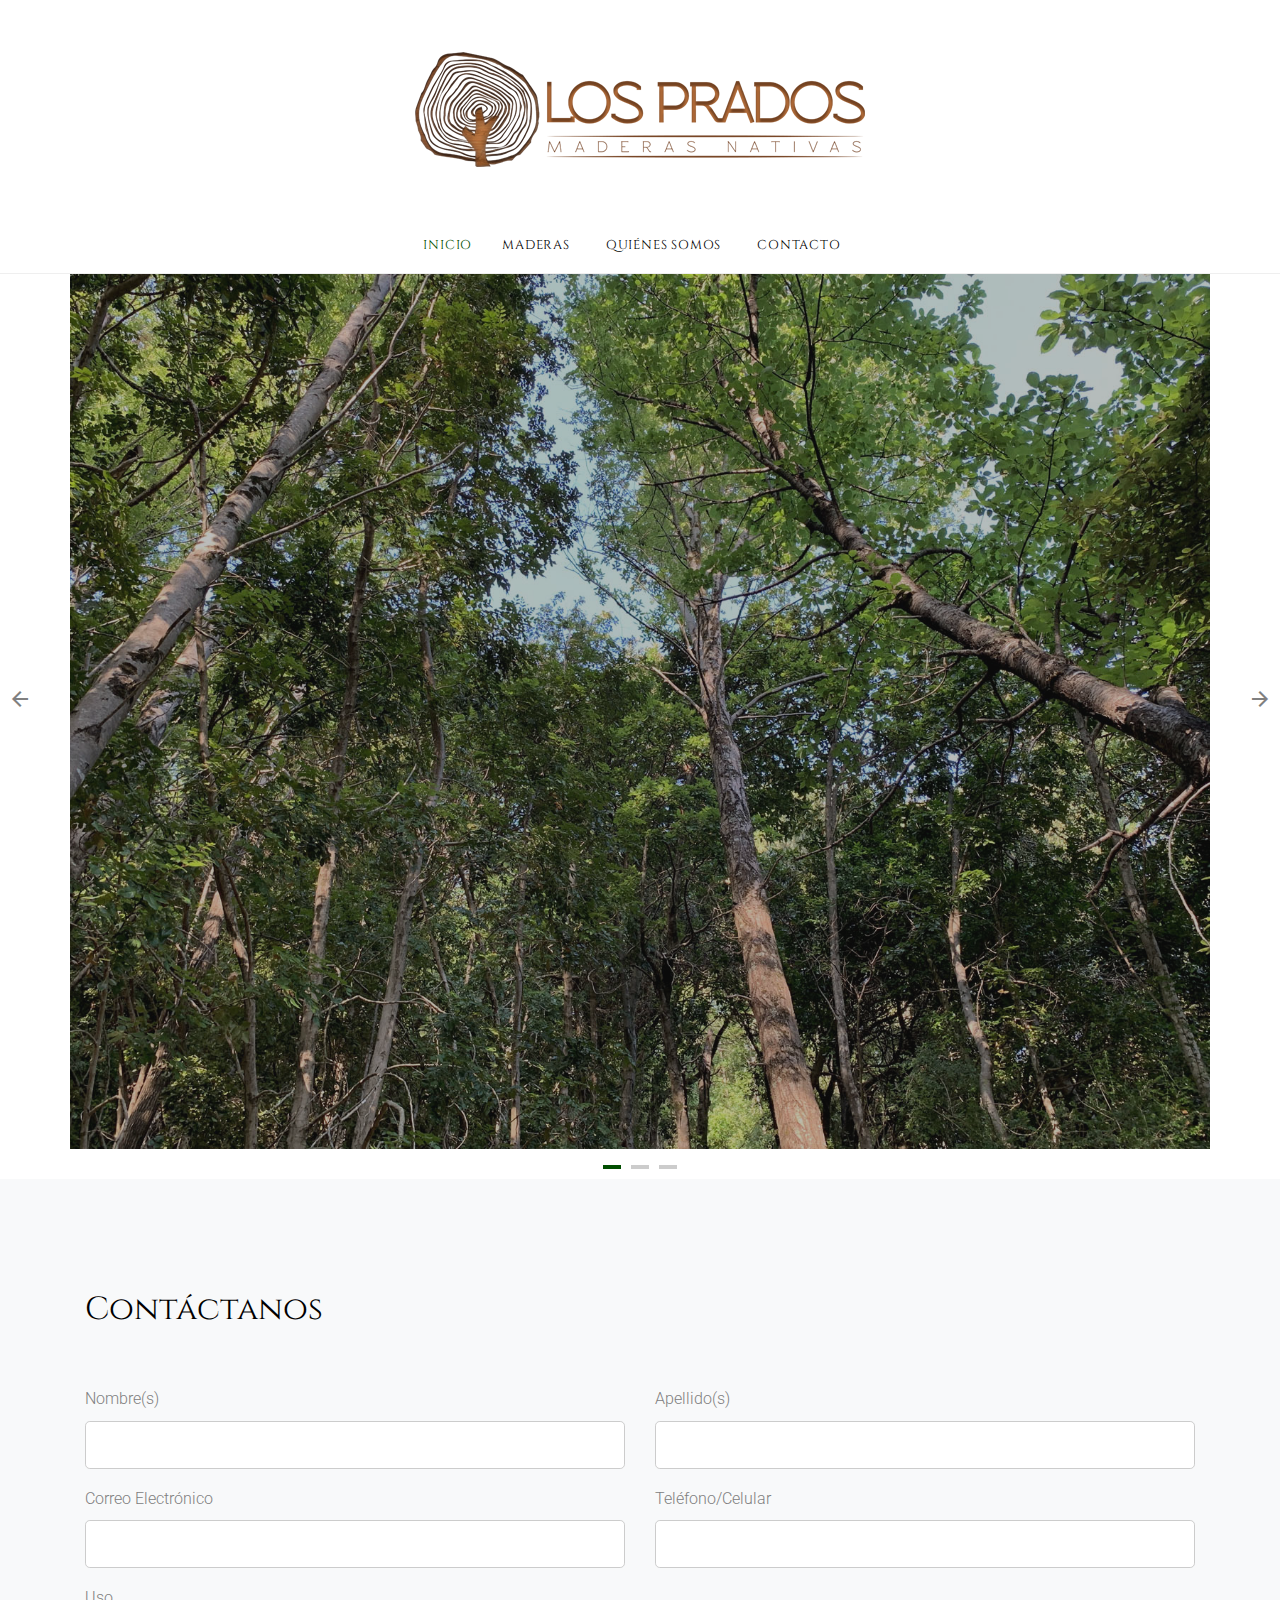
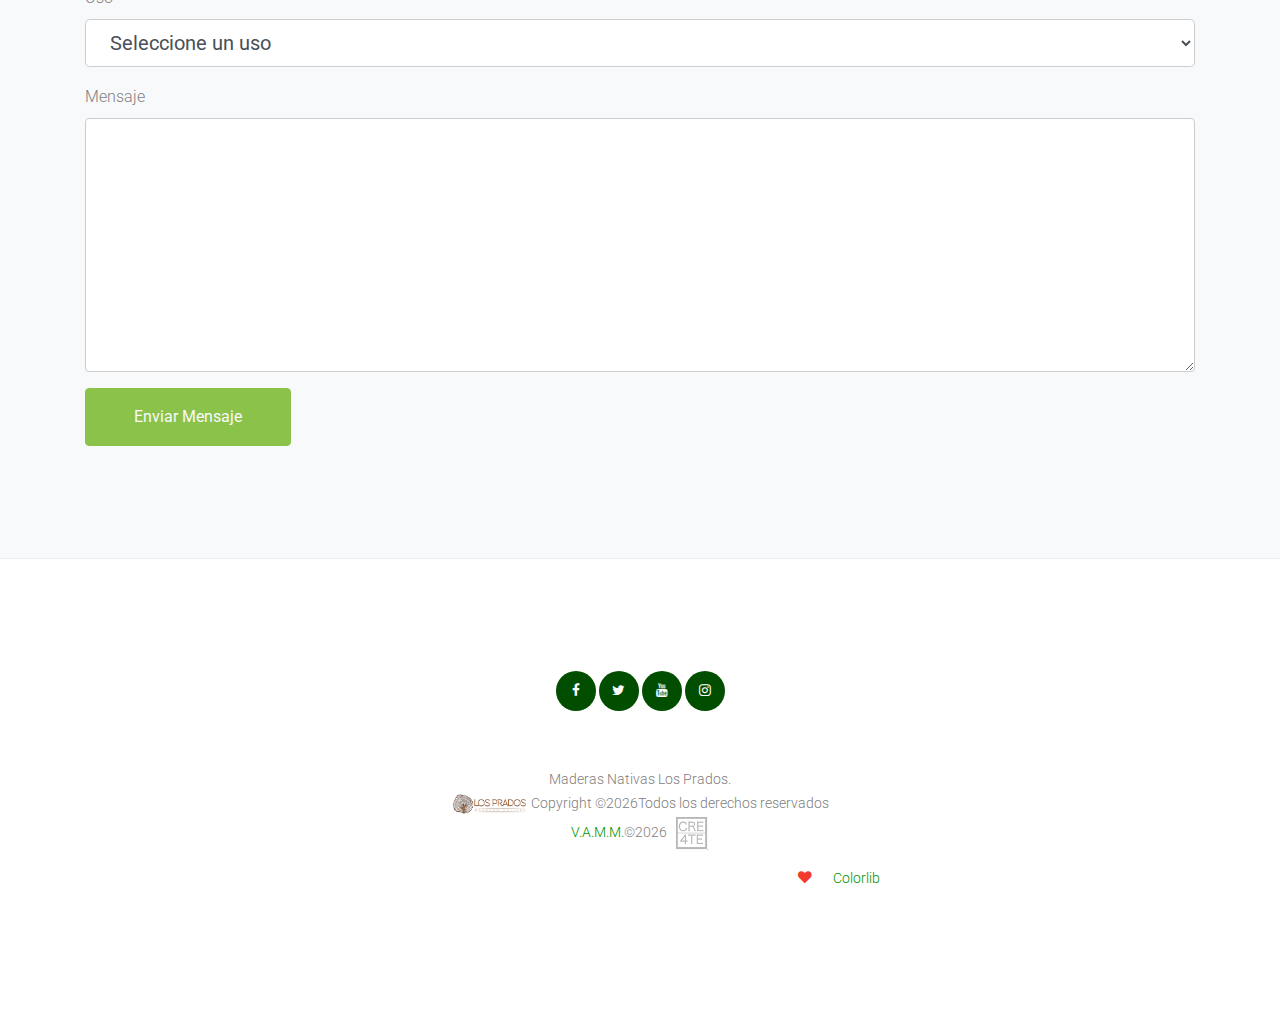
==== index.html @ 7f11fb6c "initial commit" ====
<!DOCTYPE html>
<html lang="es-CL">

<head>
  <title>Maderas Nativas Los Prados | Roble, Raulí, Coigüe y más maderas nativas de la octava región | Chile</title>
  <meta charset="utf-8">
  <meta name="viewport" content="width=device-width, initial-scale=1, shrink-to-fit=no">

  
  <link href="https://fonts.googleapis.com/css?family=Cinzel:400,700|Montserrat:400,700|Roboto&display=swap" rel="stylesheet"> 

  <link rel="stylesheet" href="fonts/icomoon/style.css">

  <link rel="stylesheet" href="css/bootstrap.min.css">
  <link rel="stylesheet" href="css/jquery-ui.css">
  <link rel="stylesheet" href="css/owl.carousel.min.css">
  <link rel="stylesheet" href="css/owl.theme.default.min.css">
  <link rel="stylesheet" href="css/owl.theme.default.min.css">

  <link rel="stylesheet" href="css/jquery.fancybox.min.css">

  <link rel="stylesheet" href="css/bootstrap-datepicker.css">

  <link rel="stylesheet" href="fonts/flaticon/font/flaticon.css">

  <link rel="stylesheet" href="css/aos.css">
  <link href="css/jquery.mb.YTPlayer.min.css" media="all" rel="stylesheet" type="text/css">

  <link rel="stylesheet" href="css/style.css">



</head>

<body data-spy="scroll" data-target=".site-navbar-target" data-offset="300">

  <div class="site-wrap">

    <div class="site-mobile-menu site-navbar-target">
      <div class="site-mobile-menu-header">
        <div class="site-mobile-menu-close mt-3">
          <span class="icon-close2 js-menu-toggle"></span>
        </div>
      </div>
      <div class="site-mobile-menu-body"></div>
    </div>


    
    <div class="header-top">
      <div class="container">
        <div class="row align-items-center">
          <div class="col-12 text-center">
            <a href="index.html" class="site-logo">
              <img src="images/logo.png" alt="Image" class="img-fluid">
            </a>
          </div>
          <a href="#" class="mx-auto d-inline-block d-lg-none site-menu-toggle js-menu-toggle text-black"><span
                class="icon-menu h3"></span></a>
        </div>
      </div>
      


      
      <div class="site-navbar py-2 js-sticky-header site-navbar-target d-none pl-0 d-lg-block" role="banner">

      <div class="container">
        <div class="d-flex align-items-center">
          
          <div class="mx-auto">
            <nav class="site-navigation position-relative text-left" role="navigation">
              <ul class="site-menu main-menu js-clone-nav mx-auto d-none pl-0 d-lg-block border-none">
                <li class="active"><a href="index.html" class="nav-link text-left">Inicio</a></li>
                <li><a href="shop.html" class="nav-link text-left">Maderas</a></li>
                <li><a href="about.html" class="nav-link text-left">Quiénes Somos</a></li>
                <li><a href="contact.html" class="nav-link text-left">Contacto</a></li>
              </ul>                                                                                                                                                                                                                                                                                         
            </nav>

          </div>
         
        </div>
      </div>

    </div>
    
    </div>

    
    <div class="owl-carousel hero-slide owl-style">
     
	  <div class="intro-section container" style="background-image: url('images/hero_3.jpg');">
        <div class="row justify-content-center text-center align-items-center">
          <div class="col-md-8">
          </div>
        </div>
      </div>

      <div class="intro-section container" style="background-image: url('images/hero_2.jpg');">
        <div class="row justify-content-center text-center align-items-center">
          <div class="col-md-8">
          </div>
        </div>
      </div>
		
	  <div class="intro-section container" style="background-image: url('images/hero_1.jpg');">
		<div class="row justify-content-center text-center align-items-center">
		 <div class="col-md-8">
		 </div>
		</div>
	  </div>

    </div>
    
	  <div class="site-section bg-light">
      <div class="container">
        <div class="row">

          <div class="col-lg-12">
            <div class="section-title mb-5">
              <h2>Contáctanos</h2>
            </div>
            <form action="mail.php" method="post">
              
                  <div class="row">
                      <div class="col-md-6 form-group">
                          <label for="nombre">Nombre(s)</label>
                          <input type="text" id="nombre" class="form-control form-control-lg" required="required">
                      </div>
                      <div class="col-md-6 form-group">
                          <label for="apellido">Apellido(s)</label>
                          <input type="text" id="apellido" class="form-control form-control-lg" required="required">
                      </div>
                  </div>
                  <div class="row">
                      <div class="col-md-6 form-group">
                          <label for="eaddress">Correo Electrónico</label>
                          <input type="text" id="eaddress" class="form-control form-control-lg" required="required">
                      </div>
                      <div class="col-md-6 form-group">
                          <label for="tel">Teléfono/Celular</label>
                          <input type="text" id="tel" class="form-control form-control-lg">
                      </div>
                  </div>
				  <div class="row">
				     <div class="col-md-12 form-group">
					     <label for="opt">Uso</label>
						 <select class="form-control form-control-lg" id="opt">
						   <option value="Seleccionar">Seleccione un uso</option>
						   <option value="Arquitectura">Arquitectura</option>
						   <option value="Construcción">Construcción</option>
						   <option value="Diseño">Diseño</option>
						   <option value="Muebles">Muebles</option>
						   <option value="Carpintería">Carpintería</option>
						   <option value="Otros">Otros</option>
						 </select>
					 </div>
				  </div>
                  <div class="row">
                      <div class="col-md-12 form-group">
                          <label for="message">Mensaje</label>
                          <textarea name="" id="message" cols="30" rows="10" class="form-control"></textarea>
                      </div>
                  </div>

                  <div class="row">
                      <div class="col-12">
                          <input type="submit" value="Enviar Mensaje" class="btn btn-success py-3 px-5 text-light">
                      </div>
                  </div>
              
            </form>
          </div>
          
        </div>

        
      </div>
    </div>

    
    <div class="footer">
      <div class="container">
        
        <div class="row">
          <div class="col-12 text-center">
            <div class="social-icons">
              <a href="#"><span class="icon-facebook"></span></a>
              <a href="#"><span class="icon-twitter"></span></a>
              <a href="#"><span class="icon-youtube"></span></a>
              <a href="#"><span class="icon-instagram"></span></a>
            </div>
          </div>
        </div>
        <div class="row">
          <div class="col-12">
            <div class="copyright">
                <p>
					Maderas Nativas Los Prados.<br>
					<img src="images/logo.png" alt="" height="7%" width="7%" />
					Copyright &copy;<script>document.write(new Date().getFullYear())</script>Todos los derechos reservados
					<br>
					<a href="mailto:vanm@outlook.cl">V.A.M.M.</a>&copy;<script>document.write(new Date().getFullYear())</script><a href="http://www.cre4te.com.ar"> &nbsp;   <img src="images/Logo-Cre4te-Web-Footer.png" alt="" width="3%" height="3%" /></a><br>
				</p>
				<p style="color:#fff">
                    <!-- Link back to Colorlib can't be removed. Template is licensed under CC BY 3.0. -->
                    Copyright &copy;<script>document.write(new Date().getFullYear());</script> All rights reserved | This template is made with <i class="icon-heart text-danger" aria-hidden="true"></i> by <a href="https://colorlib.com" target="_blank" >Colorlib</a>
                    <!-- Link back to Colorlib can't be removed. Template is licensed under CC BY 3.0. -->
				</p>


            </div>
          </div>
        </div>
      </div>
    </div>
    

  </div>
  <!-- .site-wrap -->


  <!-- loader -->
  <div id="loader" class="show fullscreen"><svg class="circular" width="48px" height="48px"><circle class="path-bg" cx="24" cy="24" r="22" fill="none" stroke-width="4" stroke="#eeeeee"/><circle class="path" cx="24" cy="24" r="22" fill="none" stroke-width="4" stroke-miterlimit="10" stroke="#ff5e15"/></svg></div>

  <script src="js/jquery-3.3.1.min.js"></script>
  <script src="js/jquery-migrate-3.0.1.min.js"></script>
  <script src="js/jquery-ui.js"></script>
  <script src="js/popper.min.js"></script>
  <script src="js/bootstrap.min.js"></script>
  <script src="js/owl.carousel.min.js"></script>
  <script src="js/jquery.stellar.min.js"></script>
  <script src="js/jquery.countdown.min.js"></script>
  <script src="js/bootstrap-datepicker.min.js"></script>
  <script src="js/jquery.easing.1.3.js"></script>
  <script src="js/aos.js"></script>
  <script src="js/jquery.fancybox.min.js"></script>
  <script src="js/jquery.sticky.js"></script>
  <script src="js/jquery.mb.YTPlayer.min.js"></script>




  <script src="js/main.js"></script>

</body>

</html>
---- fonts/icomoon/style.css ----
@font-face {
  font-family: 'icomoon';
  src:  url('fonts/icomoon.eot?10si43');
  src:  url('fonts/icomoon.eot?10si43#iefix') format('embedded-opentype'),
    url('fonts/icomoon.ttf?10si43') format('truetype'),
    url('fonts/icomoon.woff?10si43') format('woff'),
    url('fonts/icomoon.svg?10si43#icomoon') format('svg');
  font-weight: normal;
  font-style: normal;
}

[class^="icon-"], [class*=" icon-"] {
  /* use !important to prevent issues with browser extensions that change fonts */
  font-family: 'icomoon' !important;
  speak: none;
  font-style: normal;
  font-weight: normal;
  font-variant: normal;
  text-transform: none;
  line-height: 1;

  /* Better Font Rendering =========== */
  -webkit-font-smoothing: antialiased;
  -moz-osx-font-smoothing: grayscale;
}

.icon-asterisk:before {
  content: "\f069";
}
.icon-plus:before {
  content: "\f067";
}
.icon-question:before {
  content: "\f128";
}
.icon-minus:before {
  content: "\f068";
}
.icon-glass:before {
  content: "\f000";
}
.icon-music:before {
  content: "\f001";
}
.icon-search:before {
  content: "\f002";
}
.icon-envelope-o:before {
  content: "\f003";
}
.icon-heart:before {
  content: "\f004";
}
.icon-star:before {
  content: "\f005";
}
.icon-star-o:before {
  content: "\f006";
}
.icon-user:before {
  content: "\f007";
}
.icon-film:before {
  content: "\f008";
}
.icon-th-large:before {
  content: "\f009";
}
.icon-th:before {
  content: "\f00a";
}
.icon-th-list:before {
  content: "\f00b";
}
.icon-check:before {
  content: "\f00c";
}
.icon-close:before {
  content: "\f00d";
}
.icon-remove:before {
  content: "\f00d";
}
.icon-times:before {
  content: "\f00d";
}
.icon-search-plus:before {
  content: "\f00e";
}
.icon-search-minus:before {
  content: "\f010";
}
.icon-power-off:before {
  content: "\f011";
}
.icon-signal:before {
  content: "\f012";
}
.icon-cog:before {
  content: "\f013";
}
.icon-gear:before {
  content: "\f013";
}
.icon-trash-o:before {
  content: "\f014";
}
.icon-home:before {
  content: "\f015";
}
.icon-file-o:before {
  content: "\f016";
}
.icon-clock-o:before {
  content: "\f017";
}
.icon-road:before {
  content: "\f018";
}
.icon-download:before {
  content: "\f019";
}
.icon-arrow-circle-o-down:before {
  content: "\f01a";
}
.icon-arrow-circle-o-up:before {
  content: "\f01b";
}
.icon-inbox:before {
  content: "\f01c";
}
.icon-play-circle-o:before {
  content: "\f01d";
}
.icon-repeat:before {
  content: "\f01e";
}
.icon-rotate-right:before {
  content: "\f01e";
}
.icon-refresh:before {
  content: "\f021";
}
.icon-list-alt:before {
  content: "\f022";
}
.icon-lock:before {
  content: "\f023";
}
.icon-flag:before {
  content: "\f024";
}
.icon-headphones:before {
  content: "\f025";
}
.icon-volume-off:before {
  content: "\f026";
}
.icon-volume-down:before {
  content: "\f027";
}
.icon-volume-up:before {
  content: "\f028";
}
.icon-qrcode:before {
  content: "\f029";
}
.icon-barcode:before {
  content: "\f02a";
}
.icon-tag:before {
  content: "\f02b";
}
.icon-tags:before {
  content: "\f02c";
}
.icon-book:before {
  content: "\f02d";
}
.icon-bookmark:before {
  content: "\f02e";
}
.icon-print:before {
  content: "\f02f";
}
.icon-camera:before {
  content: "\f030";
}
.icon-font:before {
  content: "\f031";
}
.icon-bold:before {
  content: "\f032";
}
.icon-italic:before {
  content: "\f033";
}
.icon-text-height:before {
  content: "\f034";
}
.icon-text-width:before {
  content: "\f035";
}
.icon-align-left:before {
  content: "\f036";
}
.icon-align-center:before {
  content: "\f037";
}
.icon-align-right:before {
  content: "\f038";
}
.icon-align-justify:before {
  content: "\f039";
}
.icon-list:before {
  content: "\f03a";
}
.icon-dedent:before {
  content: "\f03b";
}
.icon-outdent:before {
  content: "\f03b";
}
.icon-indent:before {
  content: "\f03c";
}
.icon-video-camera:before {
  content: "\f03d";
}
.icon-image:before {
  content: "\f03e";
}
.icon-photo:before {
  content: "\f03e";
}
.icon-picture-o:before {
  content: "\f03e";
}
.icon-pencil:before {
  content: "\f040";
}
.icon-map-marker:before {
  content: "\f041";
}
.icon-adjust:before {
  content: "\f042";
}
.icon-tint:before {
  content: "\f043";
}
.icon-edit:before {
  content: "\f044";
}
.icon-pencil-square-o:before {
  content: "\f044";
}
.icon-share-square-o:before {
  content: "\f045";
}
.icon-check-square-o:before {
  content: "\f046";
}
.icon-arrows:before {
  content: "\f047";
}
.icon-step-backward:before {
  content: "\f048";
}
.icon-fast-backward:before {
  content: "\f049";
}
.icon-backward:before {
  content: "\f04a";
}
.icon-play:before {
  content: "\f04b";
}
.icon-pause:before {
  content: "\f04c";
}
.icon-stop:before {
  content: "\f04d";
}
.icon-forward:before {
  content: "\f04e";
}
.icon-fast-forward:before {
  content: "\f050";
}
.icon-step-forward:before {
  content: "\f051";
}
.icon-eject:before {
  content: "\f052";
}
.icon-chevron-left:before {
  content: "\f053";
}
.icon-chevron-right:before {
  content: "\f054";
}
.icon-plus-circle:before {
  content: "\f055";
}
.icon-minus-circle:before {
  content: "\f056";
}
.icon-times-circle:before {
  content: "\f057";
}
.icon-check-circle:before {
  content: "\f058";
}
.icon-question-circle:before {
  content: "\f059";
}
.icon-info-circle:before {
  content: "\f05a";
}
.icon-crosshairs:before {
  content: "\f05b";
}
.icon-times-circle-o:before {
  content: "\f05c";
}
.icon-check-circle-o:before {
  content: "\f05d";
}
.icon-ban:before {
  content: "\f05e";
}
.icon-arrow-left:before {
  content: "\f060";
}
.icon-arrow-right:before {
  content: "\f061";
}
.icon-arrow-up:before {
  content: "\f062";
}
.icon-arrow-down:before {
  content: "\f063";
}
.icon-mail-forward:before {
  content: "\f064";
}
.icon-share:before {
  content: "\f064";
}
.icon-expand:before {
  content: "\f065";
}
.icon-compress:before {
  content: "\f066";
}
.icon-exclamation-circle:before {
  content: "\f06a";
}
.icon-gift:before {
  content: "\f06b";
}
.icon-leaf:before {
  content: "\f06c";
}
.icon-fire:before {
  content: "\f06d";
}
.icon-eye:before {
  content: "\f06e";
}
.icon-eye-slash:before {
  content: "\f070";
}
.icon-exclamation-triangle:before {
  content: "\f071";
}
.icon-warning:before {
  content: "\f071";
}
.icon-plane:before {
  content: "\f072";
}
.icon-calendar:before {
  content: "\f073";
}
.icon-random:before {
  content: "\f074";
}
.icon-comment:before {
  content: "\f075";
}
.icon-magnet:before {
  content: "\f076";
}
.icon-chevron-up:before {
  content: "\f077";
}
.icon-chevron-down:before {
  content: "\f078";
}
.icon-retweet:before {
  content: "\f079";
}
.icon-shopping-cart:before {
  content: "\f07a";
}
.icon-folder:before {
  content: "\f07b";
}
.icon-folder-open:before {
  content: "\f07c";
}
.icon-arrows-v:before {
  content: "\f07d";
}
.icon-arrows-h:before {
  content: "\f07e";
}
.icon-bar-chart:before {
  content: "\f080";
}
.icon-bar-chart-o:before {
  content: "\f080";
}
.icon-twitter-square:before {
  content: "\f081";
}
.icon-facebook-square:before {
  content: "\f082";
}
.icon-camera-retro:before {
  content: "\f083";
}
.icon-key:before {
  content: "\f084";
}
.icon-cogs:before {
  content: "\f085";
}
.icon-gears:before {
  content: "\f085";
}
.icon-comments:before {
  content: "\f086";
}
.icon-thumbs-o-up:before {
  content: "\f087";
}
.icon-thumbs-o-down:before {
  content: "\f088";
}
.icon-star-half:before {
  content: "\f089";
}
.icon-heart-o:before {
  content: "\f08a";
}
.icon-sign-out:before {
  content: "\f08b";
}
.icon-linkedin-square:before {
  content: "\f08c";
}
.icon-thumb-tack:before {
  content: "\f08d";
}
.icon-external-link:before {
  content: "\f08e";
}
.icon-sign-in:before {
  content: "\f090";
}
.icon-trophy:before {
  content: "\f091";
}
.icon-github-square:before {
  content: "\f092";
}
.icon-upload:before {
  content: "\f093";
}
.icon-lemon-o:before {
  content: "\f094";
}
.icon-phone:before {
  content: "\f095";
}
.icon-square-o:before {
  content: "\f096";
}
.icon-bookmark-o:before {
  content: "\f097";
}
.icon-phone-square:before {
  content: "\f098";
}
.icon-twitter:before {
  content: "\f099";
}
.icon-facebook:before {
  content: "\f09a";
}
.icon-facebook-f:before {
  content: "\f09a";
}
.icon-github:before {
  content: "\f09b";
}
.icon-unlock:before {
  content: "\f09c";
}
.icon-credit-card:before {
  content: "\f09d";
}
.icon-feed:before {
  content: "\f09e";
}
.icon-rss:before {
  content: "\f09e";
}
.icon-hdd-o:before {
  content: "\f0a0";
}
.icon-bullhorn:before {
  content: "\f0a1";
}
.icon-bell-o:before {
  content: "\f0a2";
}
.icon-certificate:before {
  content: "\f0a3";
}
.icon-hand-o-right:before {
  content: "\f0a4";
}
.icon-hand-o-left:before {
  content: "\f0a5";
}
.icon-hand-o-up:before {
  content: "\f0a6";
}
.icon-hand-o-down:before {
  content: "\f0a7";
}
.icon-arrow-circle-left:before {
  content: "\f0a8";
}
.icon-arrow-circle-right:before {
  content: "\f0a9";
}
.icon-arrow-circle-up:before {
  content: "\f0aa";
}
.icon-arrow-circle-down:before {
  content: "\f0ab";
}
.icon-globe:before {
  content: "\f0ac";
}
.icon-wrench:before {
  content: "\f0ad";
}
.icon-tasks:before {
  content: "\f0ae";
}
.icon-filter:before {
  content: "\f0b0";
}
.icon-briefcase:before {
  content: "\f0b1";
}
.icon-arrows-alt:before {
  content: "\f0b2";
}
.icon-group:before {
  content: "\f0c0";
}
.icon-users:before {
  content: "\f0c0";
}
.icon-chain:before {
  content: "\f0c1";
}
.icon-link:before {
  content: "\f0c1";
}
.icon-cloud:before {
  content: "\f0c2";
}
.icon-flask:before {
  content: "\f0c3";
}
.icon-cut:before {
  content: "\f0c4";
}
.icon-scissors:before {
  content: "\f0c4";
}
.icon-copy:before {
  content: "\f0c5";
}
.icon-files-o:before {
  content: "\f0c5";
}
.icon-paperclip:before {
  content: "\f0c6";
}
.icon-floppy-o:before {
  content: "\f0c7";
}
.icon-save:before {
  content: "\f0c7";
}
.icon-square:before {
  content: "\f0c8";
}
.icon-bars:before {
  content: "\f0c9";
}
.icon-navicon:before {
  content: "\f0c9";
}
.icon-reorder:before {
  content: "\f0c9";
}
.icon-list-ul:before {
  content: "\f0ca";
}
.icon-list-ol:before {
  content: "\f0cb";
}
.icon-strikethrough:before {
  content: "\f0cc";
}
.icon-underline:before {
  content: "\f0cd";
}
.icon-table:before {
  content: "\f0ce";
}
.icon-magic:before {
  content: "\f0d0";
}
.icon-truck:before {
  content: "\f0d1";
}
.icon-pinterest:before {
  content: "\f0d2";
}
.icon-pinterest-square:before {
  content: "\f0d3";
}
.icon-google-plus-square:before {
  content: "\f0d4";
}
.icon-google-plus:before {
  content: "\f0d5";
}
.icon-money:before {
  content: "\f0d6";
}
.icon-caret-down:before {
  content: "\f0d7";
}
.icon-caret-up:before {
  content: "\f0d8";
}
.icon-caret-left:before {
  content: "\f0d9";
}
.icon-caret-right:before {
  content: "\f0da";
}
.icon-columns:before {
  content: "\f0db";
}
.icon-sort:before {
  content: "\f0dc";
}
.icon-unsorted:before {
  content: "\f0dc";
}
.icon-sort-desc:before {
  content: "\f0dd";
}
.icon-sort-down:before {
  content: "\f0dd";
}
.icon-sort-asc:before {
  content: "\f0de";
}
.icon-sort-up:before {
  content: "\f0de";
}
.icon-envelope:before {
  content: "\f0e0";
}
.icon-linkedin:before {
  content: "\f0e1";
}
.icon-rotate-left:before {
  content: "\f0e2";
}
.icon-undo:before {
  content: "\f0e2";
}
.icon-gavel:before {
  content: "\f0e3";
}
.icon-legal:before {
  content: "\f0e3";
}
.icon-dashboard:before {
  content: "\f0e4";
}
.icon-tachometer:before {
  content: "\f0e4";
}
.icon-comment-o:before {
  content: "\f0e5";
}
.icon-comments-o:before {
  content: "\f0e6";
}
.icon-bolt:before {
  content: "\f0e7";
}
.icon-flash:before {
  content: "\f0e7";
}
.icon-sitemap:before {
  content: "\f0e8";
}
.icon-umbrella:before {
  content: "\f0e9";
}
.icon-clipboard:before {
  content: "\f0ea";
}
.icon-paste:before {
  content: "\f0ea";
}
.icon-lightbulb-o:before {
  content: "\f0eb";
}
.icon-exchange:before {
  content: "\f0ec";
}
.icon-cloud-download:before {
  content: "\f0ed";
}
.icon-cloud-upload:before {
  content: "\f0ee";
}
.icon-user-md:before {
  content: "\f0f0";
}
.icon-stethoscope:before {
  content: "\f0f1";
}
.icon-suitcase:before {
  content: "\f0f2";
}
.icon-bell:before {
  content: "\f0f3";
}
.icon-coffee:before {
  content: "\f0f4";
}
.icon-cutlery:before {
  content: "\f0f5";
}
.icon-file-text-o:before {
  content: "\f0f6";
}
.icon-building-o:before {
  content: "\f0f7";
}
.icon-hospital-o:before {
  content: "\f0f8";
}
.icon-ambulance:before {
  content: "\f0f9";
}
.icon-medkit:before {
  content: "\f0fa";
}
.icon-fighter-jet:before {
  content: "\f0fb";
}
.icon-beer:before {
  content: "\f0fc";
}
.icon-h-square:before {
  content: "\f0fd";
}
.icon-plus-square:before {
  content: "\f0fe";
}
.icon-angle-double-left:before {
  content: "\f100";
}
.icon-angle-double-right:before {
  content: "\f101";
}
.icon-angle-double-up:before {
  content: "\f102";
}
.icon-angle-double-down:before {
  content: "\f103";
}
.icon-angle-left:before {
  content: "\f104";
}
.icon-angle-right:before {
  content: "\f105";
}
.icon-angle-up:before {
  content: "\f106";
}
.icon-angle-down:before {
  content: "\f107";
}
.icon-desktop:before {
  content: "\f108";
}
.icon-laptop:before {
  content: "\f109";
}
.icon-tablet:before {
  content: "\f10a";
}
.icon-mobile:before {
  content: "\f10b";
}
.icon-mobile-phone:before {
  content: "\f10b";
}
.icon-circle-o:before {
  content: "\f10c";
}
.icon-quote-left:before {
  content: "\f10d";
}
.icon-quote-right:before {
  content: "\f10e";
}
.icon-spinner:before {
  content: "\f110";
}
.icon-circle:before {
  content: "\f111";
}
.icon-mail-reply:before {
  content: "\f112";
}
.icon-reply:before {
  content: "\f112";
}
.icon-github-alt:before {
  content: "\f113";
}
.icon-folder-o:before {
  content: "\f114";
}
.icon-folder-open-o:before {
  content: "\f115";
}
.icon-smile-o:before {
  content: "\f118";
}
.icon-frown-o:before {
  content: "\f119";
}
.icon-meh-o:before {
  content: "\f11a";
}
.icon-gamepad:before {
  content: "\f11b";
}
.icon-keyboard-o:before {
  content: "\f11c";
}
.icon-flag-o:before {
  content: "\f11d";
}
.icon-flag-checkered:before {
  content: "\f11e";
}
.icon-terminal:before {
  content: "\f120";
}
.icon-code:before {
  content: "\f121";
}
.icon-mail-reply-all:before {
  content: "\f122";
}
.icon-reply-all:before {
  content: "\f122";
}
.icon-star-half-empty:before {
  content: "\f123";
}
.icon-star-half-full:before {
  content: "\f123";
}
.icon-star-half-o:before {
  content: "\f123";
}
.icon-location-arrow:before {
  content: "\f124";
}
.icon-crop:before {
  content: "\f125";
}
.icon-code-fork:before {
  content: "\f126";
}
.icon-chain-broken:before {
  content: "\f127";
}
.icon-unlink:before {
  content: "\f127";
}
.icon-info:before {
  content: "\f129";
}
.icon-exclamation:before {
  content: "\f12a";
}
.icon-superscript:before {
  content: "\f12b";
}
.icon-subscript:before {
  content: "\f12c";
}
.icon-eraser:before {
  content: "\f12d";
}
.icon-puzzle-piece:before {
  content: "\f12e";
}
.icon-microphone:before {
  content: "\f130";
}
.icon-microphone-slash:before {
  content: "\f131";
}
.icon-shield:before {
  content: "\f132";
}
.icon-calendar-o:before {
  content: "\f133";
}
.icon-fire-extinguisher:before {
  content: "\f134";
}
.icon-rocket:before {
  content: "\f135";
}
.icon-maxcdn:before {
  content: "\f136";
}
.icon-chevron-circle-left:before {
  content: "\f137";
}
.icon-chevron-circle-right:before {
  content: "\f138";
}
.icon-chevron-circle-up:before {
  content: "\f139";
}
.icon-chevron-circle-down:before {
  content: "\f13a";
}
.icon-html5:before {
  content: "\f13b";
}
.icon-css3:before {
  content: "\f13c";
}
.icon-anchor:before {
  content: "\f13d";
}
.icon-unlock-alt:before {
  content: "\f13e";
}
.icon-bullseye:before {
  content: "\f140";
}
.icon-ellipsis-h:before {
  content: "\f141";
}
.icon-ellipsis-v:before {
  content: "\f142";
}
.icon-rss-square:before {
  content: "\f143";
}
.icon-play-circle:before {
  content: "\f144";
}
.icon-ticket:before {
  content: "\f145";
}
.icon-minus-square:before {
  content: "\f146";
}
.icon-minus-square-o:before {
  content: "\f147";
}
.icon-level-up:before {
  content: "\f148";
}
.icon-level-down:before {
  content: "\f149";
}
.icon-check-square:before {
  content: "\f14a";
}
.icon-pencil-square:before {
  content: "\f14b";
}
.icon-external-link-square:before {
  content: "\f14c";
}
.icon-share-square:before {
  content: "\f14d";
}
.icon-compass:before {
  content: "\f14e";
}
.icon-caret-square-o-down:before {
  content: "\f150";
}
.icon-toggle-down:before {
  content: "\f150";
}
.icon-caret-square-o-up:before {
  content: "\f151";
}
.icon-toggle-up:before {
  content: "\f151";
}
.icon-caret-square-o-right:before {
  content: "\f152";
}
.icon-toggle-right:before {
  content: "\f152";
}
.icon-eur:before {
  content: "\f153";
}
.icon-euro:before {
  content: "\f153";
}
.icon-gbp:before {
  content: "\f154";
}
.icon-dollar:before {
  content: "\f155";
}
.icon-usd:before {
  content: "\f155";
}
.icon-inr:before {
  content: "\f156";
}
.icon-rupee:before {
  content: "\f156";
}
.icon-cny:before {
  content: "\f157";
}
.icon-jpy:before {
  content: "\f157";
}
.icon-rmb:before {
  content: "\f157";
}
.icon-yen:before {
  content: "\f157";
}
.icon-rouble:before {
  content: "\f158";
}
.icon-rub:before {
  content: "\f158";
}
.icon-ruble:before {
  content: "\f158";
}
.icon-krw:before {
  content: "\f159";
}
.icon-won:before {
  content: "\f159";
}
.icon-bitcoin:before {
  content: "\f15a";
}
.icon-btc:before {
  content: "\f15a";
}
.icon-file:before {
  content: "\f15b";
}
.icon-file-text:before {
  content: "\f15c";
}
.icon-sort-alpha-asc:before {
  content: "\f15d";
}
.icon-sort-alpha-desc:before {
  content: "\f15e";
}
.icon-sort-amount-asc:before {
  content: "\f160";
}
.icon-sort-amount-desc:before {
  content: "\f161";
}
.icon-sort-numeric-asc:before {
  content: "\f162";
}
.icon-sort-numeric-desc:before {
  content: "\f163";
}
.icon-thumbs-up:before {
  content: "\f164";
}
.icon-thumbs-down:before {
  content: "\f165";
}
.icon-youtube-square:before {
  content: "\f166";
}
.icon-youtube:before {
  content: "\f167";
}
.icon-xing:before {
  content: "\f168";
}
.icon-xing-square:before {
  content: "\f169";
}
.icon-youtube-play:before {
  content: "\f16a";
}
.icon-dropbox:before {
  content: "\f16b";
}
.icon-stack-overflow:before {
  content: "\f16c";
}
.icon-instagram:before {
  content: "\f16d";
}
.icon-flickr:before {
  content: "\f16e";
}
.icon-adn:before {
  content: "\f170";
}
.icon-bitbucket:before {
  content: "\f171";
}
.icon-bitbucket-square:before {
  content: "\f172";
}
.icon-tumblr:before {
  content: "\f173";
}
.icon-tumblr-square:before {
  content: "\f174";
}
.icon-long-arrow-down:before {
  content: "\f175";
}
.icon-long-arrow-up:before {
  content: "\f176";
}
.icon-long-arrow-left:before {
  content: "\f177";
}
.icon-long-arrow-right:before {
  content: "\f178";
}
.icon-apple:before {
  content: "\f179";
}
.icon-windows:before {
  content: "\f17a";
}
.icon-android:before {
  content: "\f17b";
}
.icon-linux:before {
  content: "\f17c";
}
.icon-dribbble:before {
  content: "\f17d";
}
.icon-skype:before {
  content: "\f17e";
}
.icon-foursquare:before {
  content: "\f180";
}
.icon-trello:before {
  content: "\f181";
}
.icon-female:before {
  content: "\f182";
}
.icon-male:before {
  content: "\f183";
}
.icon-gittip:before {
  content: "\f184";
}
.icon-gratipay:before {
  content: "\f184";
}
.icon-sun-o:before {
  content: "\f185";
}
.icon-moon-o:before {
  content: "\f186";
}
.icon-archive:before {
  content: "\f187";
}
.icon-bug:before {
  content: "\f188";
}
.icon-vk:before {
  content: "\f189";
}
.icon-weibo:before {
  content: "\f18a";
}
.icon-renren:before {
  content: "\f18b";
}
.icon-pagelines:before {
  content: "\f18c";
}
.icon-stack-exchange:before {
  content: "\f18d";
}
.icon-arrow-circle-o-right:before {
  content: "\f18e";
}
.icon-arrow-circle-o-left:before {
  content: "\f190";
}
.icon-caret-square-o-left:before {
  content: "\f191";
}
.icon-toggle-left:before {
  content: "\f191";
}
.icon-dot-circle-o:before {
  content: "\f192";
}
.icon-wheelchair:before {
  content: "\f193";
}
.icon-vimeo-square:before {
  content: "\f194";
}
.icon-try:before {
  content: "\f195";
}
.icon-turkish-lira:before {
  content: "\f195";
}
.icon-plus-square-o:before {
  content: "\f196";
}
.icon-space-shuttle:before {
  content: "\f197";
}
.icon-slack:before {
  content: "\f198";
}
.icon-envelope-square:before {
  content: "\f199";
}
.icon-wordpress:before {
  content: "\f19a";
}
.icon-openid:before {
  content: "\f19b";
}
.icon-bank:before {
  content: "\f19c";
}
.icon-institution:before {
  content: "\f19c";
}
.icon-university:before {
  content: "\f19c";
}
.icon-graduation-cap:before {
  content: "\f19d";
}
.icon-mortar-board:before {
  content: "\f19d";
}
.icon-yahoo:before {
  content: "\f19e";
}
.icon-google:before {
  content: "\f1a0";
}
.icon-reddit:before {
  content: "\f1a1";
}
.icon-reddit-square:before {
  content: "\f1a2";
}
.icon-stumbleupon-circle:before {
  content: "\f1a3";
}
.icon-stumbleupon:before {
  content: "\f1a4";
}
.icon-delicious:before {
  content: "\f1a5";
}
.icon-digg:before {
  content: "\f1a6";
}
.icon-pied-piper-pp:before {
  content: "\f1a7";
}
.icon-pied-piper-alt:before {
  content: "\f1a8";
}
.icon-drupal:before {
  content: "\f1a9";
}
.icon-joomla:before {
  content: "\f1aa";
}
.icon-language:before {
  content: "\f1ab";
}
.icon-fax:before {
  content: "\f1ac";
}
.icon-building:before {
  content: "\f1ad";
}
.icon-child:before {
  content: "\f1ae";
}
.icon-paw:before {
  content: "\f1b0";
}
.icon-spoon:before {
  content: "\f1b1";
}
.icon-cube:before {
  content: "\f1b2";
}
.icon-cubes:before {
  content: "\f1b3";
}
.icon-behance:before {
  content: "\f1b4";
}
.icon-behance-square:before {
  content: "\f1b5";
}
.icon-steam:before {
  content: "\f1b6";
}
.icon-steam-square:before {
  content: "\f1b7";
}
.icon-recycle:before {
  content: "\f1b8";
}
.icon-automobile:before {
  content: "\f1b9";
}
.icon-car:before {
  content: "\f1b9";
}
.icon-cab:before {
  content: "\f1ba";
}
.icon-taxi:before {
  content: "\f1ba";
}
.icon-tree:before {
  content: "\f1bb";
}
.icon-spotify:before {
  content: "\f1bc";
}
.icon-deviantart:before {
  content: "\f1bd";
}
.icon-soundcloud:before {
  content: "\f1be";
}
.icon-database:before {
  content: "\f1c0";
}
.icon-file-pdf-o:before {
  content: "\f1c1";
}
.icon-file-word-o:before {
  content: "\f1c2";
}
.icon-file-excel-o:before {
  content: "\f1c3";
}
.icon-file-powerpoint-o:before {
  content: "\f1c4";
}
.icon-file-image-o:before {
  content: "\f1c5";
}
.icon-file-photo-o:before {
  content: "\f1c5";
}
.icon-file-picture-o:before {
  content: "\f1c5";
}
.icon-file-archive-o:before {
  content: "\f1c6";
}
.icon-file-zip-o:before {
  content: "\f1c6";
}
.icon-file-audio-o:before {
  content: "\f1c7";
}
.icon-file-sound-o:before {
  content: "\f1c7";
}
.icon-file-movie-o:before {
  content: "\f1c8";
}
.icon-file-video-o:before {
  content: "\f1c8";
}
.icon-file-code-o:before {
  content: "\f1c9";
}
.icon-vine:before {
  content: "\f1ca";
}
.icon-codepen:before {
  content: "\f1cb";
}
.icon-jsfiddle:before {
  content: "\f1cc";
}
.icon-life-bouy:before {
  content: "\f1cd";
}
.icon-life-buoy:before {
  content: "\f1cd";
}
.icon-life-ring:before {
  content: "\f1cd";
}
.icon-life-saver:before {
  content: "\f1cd";
}
.icon-support:before {
  content: "\f1cd";
}
.icon-circle-o-notch:before {
  content: "\f1ce";
}
.icon-ra:before {
  content: "\f1d0";
}
.icon-rebel:before {
  content: "\f1d0";
}
.icon-resistance:before {
  content: "\f1d0";
}
.icon-empire:before {
  content: "\f1d1";
}
.icon-ge:before {
  content: "\f1d1";
}
.icon-git-square:before {
  content: "\f1d2";
}
.icon-git:before {
  content: "\f1d3";
}
.icon-hacker-news:before {
  content: "\f1d4";
}
.icon-y-combinator-square:before {
  content: "\f1d4";
}
.icon-yc-square:before {
  content: "\f1d4";
}
.icon-tencent-weibo:before {
  content: "\f1d5";
}
.icon-qq:before {
  content: "\f1d6";
}
.icon-wechat:before {
  content: "\f1d7";
}
.icon-weixin:before {
  content: "\f1d7";
}
.icon-paper-plane:before {
  content: "\f1d8";
}
.icon-send:before {
  content: "\f1d8";
}
.icon-paper-plane-o:before {
  content: "\f1d9";
}
.icon-send-o:before {
  content: "\f1d9";
}
.icon-history:before {
  content: "\f1da";
}
.icon-circle-thin:before {
  content: "\f1db";
}
.icon-header:before {
  content: "\f1dc";
}
.icon-paragraph:before {
  content: "\f1dd";
}
.icon-sliders:before {
  content: "\f1de";
}
.icon-share-alt:before {
  content: "\f1e0";
}
.icon-share-alt-square:before {
  content: "\f1e1";
}
.icon-bomb:before {
  content: "\f1e2";
}
.icon-futbol-o:before {
  content: "\f1e3";
}
.icon-soccer-ball-o:before {
  content: "\f1e3";
}
.icon-tty:before {
  content: "\f1e4";
}
.icon-binoculars:before {
  content: "\f1e5";
}
.icon-plug:before {
  content: "\f1e6";
}
.icon-slideshare:before {
  content: "\f1e7";
}
.icon-twitch:before {
  content: "\f1e8";
}
.icon-yelp:before {
  content: "\f1e9";
}
.icon-newspaper-o:before {
  content: "\f1ea";
}
.icon-wifi:before {
  content: "\f1eb";
}
.icon-calculator:before {
  content: "\f1ec";
}
.icon-paypal:before {
  content: "\f1ed";
}
.icon-google-wallet:before {
  content: "\f1ee";
}
.icon-cc-visa:before {
  content: "\f1f0";
}
.icon-cc-mastercard:before {
  content: "\f1f1";
}
.icon-cc-discover:before {
  content: "\f1f2";
}
.icon-cc-amex:before {
  content: "\f1f3";
}
.icon-cc-paypal:before {
  content: "\f1f4";
}
.icon-cc-stripe:before {
  content: "\f1f5";
}
.icon-bell-slash:before {
  content: "\f1f6";
}
.icon-bell-slash-o:before {
  content: "\f1f7";
}
.icon-trash:before {
  content: "\f1f8";
}
.icon-copyright:before {
  content: "\f1f9";
}
.icon-at:before {
  content: "\f1fa";
}
.icon-eyedropper:before {
  content: "\f1fb";
}
.icon-paint-brush:before {
  content: "\f1fc";
}
.icon-birthday-cake:before {
  content: "\f1fd";
}
.icon-area-chart:before {
  content: "\f1fe";
}
.icon-pie-chart:before {
  content: "\f200";
}
.icon-line-chart:before {
  content: "\f201";
}
.icon-lastfm:before {
  content: "\f202";
}
.icon-lastfm-square:before {
  content: "\f203";
}
.icon-toggle-off:before {
  content: "\f204";
}
.icon-toggle-on:before {
  content: "\f205";
}
.icon-bicycle:before {
  content: "\f206";
}
.icon-bus:before {
  content: "\f207";
}
.icon-ioxhost:before {
  content: "\f208";
}
.icon-angellist:before {
  content: "\f209";
}
.icon-cc:before {
  content: "\f20a";
}
.icon-ils:before {
  content: "\f20b";
}
.icon-shekel:before {
  content: "\f20b";
}
.icon-sheqel:before {
  content: "\f20b";
}
.icon-meanpath:before {
  content: "\f20c";
}
.icon-buysellads:before {
  content: "\f20d";
}
.icon-connectdevelop:before {
  content: "\f20e";
}
.icon-dashcube:before {
  content: "\f210";
}
.icon-forumbee:before {
  content: "\f211";
}
.icon-leanpub:before {
  content: "\f212";
}
.icon-sellsy:before {
  content: "\f213";
}
.icon-shirtsinbulk:before {
  content: "\f214";
}
.icon-simplybuilt:before {
  content: "\f215";
}
.icon-skyatlas:before {
  content: "\f216";
}
.icon-cart-plus:before {
  content: "\f217";
}
.icon-cart-arrow-down:before {
  content: "\f218";
}
.icon-diamond:before {
  content: "\f219";
}
.icon-ship:before {
  content: "\f21a";
}
.icon-user-secret:before {
  content: "\f21b";
}
.icon-motorcycle:before {
  content: "\f21c";
}
.icon-street-view:before {
  content: "\f21d";
}
.icon-heartbeat:before {
  content: "\f21e";
}
.icon-venus:before {
  content: "\f221";
}
.icon-mars:before {
  content: "\f222";
}
.icon-mercury:before {
  content: "\f223";
}
.icon-intersex:before {
  content: "\f224";
}
.icon-transgender:before {
  content: "\f224";
}
.icon-transgender-alt:before {
  content: "\f225";
}
.icon-venus-double:before {
  content: "\f226";
}
.icon-mars-double:before {
  content: "\f227";
}
.icon-venus-mars:before {
  content: "\f228";
}
.icon-mars-stroke:before {
  content: "\f229";
}
.icon-mars-stroke-v:before {
  content: "\f22a";
}
.icon-mars-stroke-h:before {
  content: "\f22b";
}
.icon-neuter:before {
  content: "\f22c";
}
.icon-genderless:before {
  content: "\f22d";
}
.icon-facebook-official:before {
  content: "\f230";
}
.icon-pinterest-p:before {
  content: "\f231";
}
.icon-whatsapp:before {
  content: "\f232";
}
.icon-server:before {
  content: "\f233";
}
.icon-user-plus:before {
  content: "\f234";
}
.icon-user-times:before {
  content: "\f235";
}
.icon-bed:before {
  content: "\f236";
}
.icon-hotel:before {
  content: "\f236";
}
.icon-viacoin:before {
  content: "\f237";
}
.icon-train:before {
  content: "\f238";
}
.icon-subway:before {
  content: "\f239";
}
.icon-medium:before {
  content: "\f23a";
}
.icon-y-combinator:before {
  content: "\f23b";
}
.icon-yc:before {
  content: "\f23b";
}
.icon-optin-monster:before {
  content: "\f23c";
}
.icon-opencart:before {
  content: "\f23d";
}
.icon-expeditedssl:before {
  content: "\f23e";
}
.icon-battery:before {
  content: "\f240";
}
.icon-battery-4:before {
  content: "\f240";
}
.icon-battery-full:before {
  content: "\f240";
}
.icon-battery-3:before {
  content: "\f241";
}
.icon-battery-three-quarters:before {
  content: "\f241";
}
.icon-battery-2:before {
  content: "\f242";
}
.icon-battery-half:before {
  content: "\f242";
}
.icon-battery-1:before {
  content: "\f243";
}
.icon-battery-quarter:before {
  content: "\f243";
}
.icon-battery-0:before {
  content: "\f244";
}
.icon-battery-empty:before {
  content: "\f244";
}
.icon-mouse-pointer:before {
  content: "\f245";
}
.icon-i-cursor:before {
  content: "\f246";
}
.icon-object-group:before {
  content: "\f247";
}
.icon-object-ungroup:before {
  content: "\f248";
}
.icon-sticky-note:before {
  content: "\f249";
}
.icon-sticky-note-o:before {
  content: "\f24a";
}
.icon-cc-jcb:before {
  content: "\f24b";
}
.icon-cc-diners-club:before {
  content: "\f24c";
}
.icon-clone:before {
  content: "\f24d";
}
.icon-balance-scale:before {
  content: "\f24e";
}
.icon-hourglass-o:before {
  content: "\f250";
}
.icon-hourglass-1:before {
  content: "\f251";
}
.icon-hourglass-start:before {
  content: "\f251";
}
.icon-hourglass-2:before {
  content: "\f252";
}
.icon-hourglass-half:before {
  content: "\f252";
}
.icon-hourglass-3:before {
  content: "\f253";
}
.icon-hourglass-end:before {
  content: "\f253";
}
.icon-hourglass:before {
  content: "\f254";
}
.icon-hand-grab-o:before {
  content: "\f255";
}
.icon-hand-rock-o:before {
  content: "\f255";
}
.icon-hand-paper-o:before {
  content: "\f256";
}
.icon-hand-stop-o:before {
  content: "\f256";
}
.icon-hand-scissors-o:before {
  content: "\f257";
}
.icon-hand-lizard-o:before {
  content: "\f258";
}
.icon-hand-spock-o:before {
  content: "\f259";
}
.icon-hand-pointer-o:before {
  content: "\f25a";
}
.icon-hand-peace-o:before {
  content: "\f25b";
}
.icon-trademark:before {
  content: "\f25c";
}
.icon-registered:before {
  content: "\f25d";
}
.icon-creative-commons:before {
  content: "\f25e";
}
.icon-gg:before {
  content: "\f260";
}
.icon-gg-circle:before {
  content: "\f261";
}
.icon-tripadvisor:before {
  content: "\f262";
}
.icon-odnoklassniki:before {
  content: "\f263";
}
.icon-odnoklassniki-square:before {
  content: "\f264";
}
.icon-get-pocket:before {
  content: "\f265";
}
.icon-wikipedia-w:before {
  content: "\f266";
}
.icon-safari:before {
  content: "\f267";
}
.icon-chrome:before {
  content: "\f268";
}
.icon-firefox:before {
  content: "\f269";
}
.icon-opera:before {
  content: "\f26a";
}
.icon-internet-explorer:before {
  content: "\f26b";
}
.icon-television:before {
  content: "\f26c";
}
.icon-tv:before {
  content: "\f26c";
}
.icon-contao:before {
  content: "\f26d";
}
.icon-500px:before {
  content: "\f26e";
}
.icon-amazon:before {
  content: "\f270";
}
.icon-calendar-plus-o:before {
  content: "\f271";
}
.icon-calendar-minus-o:before {
  content: "\f272";
}
.icon-calendar-times-o:before {
  content: "\f273";
}
.icon-calendar-check-o:before {
  content: "\f274";
}
.icon-industry:before {
  content: "\f275";
}
.icon-map-pin:before {
  content: "\f276";
}
.icon-map-signs:before {
  content: "\f277";
}
.icon-map-o:before {
  content: "\f278";
}
.icon-map:before {
  content: "\f279";
}
.icon-commenting:before {
  content: "\f27a";
}
.icon-commenting-o:before {
  content: "\f27b";
}
.icon-houzz:before {
  content: "\f27c";
}
.icon-vimeo:before {
  content: "\f27d";
}
.icon-black-tie:before {
  content: "\f27e";
}
.icon-fonticons:before {
  content: "\f280";
}
.icon-reddit-alien:before {
  content: "\f281";
}
.icon-edge:before {
  content: "\f282";
}
.icon-credit-card-alt:before {
  content: "\f283";
}
.icon-codiepie:before {
  content: "\f284";
}
.icon-modx:before {
  content: "\f285";
}
.icon-fort-awesome:before {
  content: "\f286";
}
.icon-usb:before {
  content: "\f287";
}
.icon-product-hunt:before {
  content: "\f288";
}
.icon-mixcloud:before {
  content: "\f289";
}
.icon-scribd:before {
  content: "\f28a";
}
.icon-pause-circle:before {
  content: "\f28b";
}
.icon-pause-circle-o:before {
  content: "\f28c";
}
.icon-stop-circle:before {
  content: "\f28d";
}
.icon-stop-circle-o:before {
  content: "\f28e";
}
.icon-shopping-bag:before {
  content: "\f290";
}
.icon-shopping-basket:before {
  content: "\f291";
}
.icon-hashtag:before {
  content: "\f292";
}
.icon-bluetooth:before {
  content: "\f293";
}
.icon-bluetooth-b:before {
  content: "\f294";
}
.icon-percent:before {
  content: "\f295";
}
.icon-gitlab:before {
  content: "\f296";
}
.icon-wpbeginner:before {
  content: "\f297";
}
.icon-wpforms:before {
  content: "\f298";
}
.icon-envira:before {
  content: "\f299";
}
.icon-universal-access:before {
  content: "\f29a";
}
.icon-wheelchair-alt:before {
  content: "\f29b";
}
.icon-question-circle-o:before {
  content: "\f29c";
}
.icon-blind:before {
  content: "\f29d";
}
.icon-audio-description:before {
  content: "\f29e";
}
.icon-volume-control-phone:before {
  content: "\f2a0";
}
.icon-braille:before {
  content: "\f2a1";
}
.icon-assistive-listening-systems:before {
  content: "\f2a2";
}
.icon-american-sign-language-interpreting:before {
  content: "\f2a3";
}
.icon-asl-interpreting:before {
  content: "\f2a3";
}
.icon-deaf:before {
  content: "\f2a4";
}
.icon-deafness:before {
  content: "\f2a4";
}
.icon-hard-of-hearing:before {
  content: "\f2a4";
}
.icon-glide:before {
  content: "\f2a5";
}
.icon-glide-g:before {
  content: "\f2a6";
}
.icon-sign-language:before {
  content: "\f2a7";
}
.icon-signing:before {
  content: "\f2a7";
}
.icon-low-vision:before {
  content: "\f2a8";
}
.icon-viadeo:before {
  content: "\f2a9";
}
.icon-viadeo-square:before {
  content: "\f2aa";
}
.icon-snapchat:before {
  content: "\f2ab";
}
.icon-snapchat-ghost:before {
  content: "\f2ac";
}
.icon-snapchat-square:before {
  content: "\f2ad";
}
.icon-pied-piper:before {
  content: "\f2ae";
}
.icon-first-order:before {
  content: "\f2b0";
}
.icon-yoast:before {
  content: "\f2b1";
}
.icon-themeisle:before {
  content: "\f2b2";
}
.icon-google-plus-circle:before {
  content: "\f2b3";
}
.icon-google-plus-official:before {
  content: "\f2b3";
}
.icon-fa:before {
  content: "\f2b4";
}
.icon-font-awesome:before {
  content: "\f2b4";
}
.icon-handshake-o:before {
  content: "\f2b5";
}
.icon-envelope-open:before {
  content: "\f2b6";
}
.icon-envelope-open-o:before {
  content: "\f2b7";
}
.icon-linode:before {
  content: "\f2b8";
}
.icon-address-book:before {
  content: "\f2b9";
}
.icon-address-book-o:before {
  content: "\f2ba";
}
.icon-address-card:before {
  content: "\f2bb";
}
.icon-vcard:before {
  content: "\f2bb";
}
.icon-address-card-o:before {
  content: "\f2bc";
}
.icon-vcard-o:before {
  content: "\f2bc";
}
.icon-user-circle:before {
  content: "\f2bd";
}
.icon-user-circle-o:before {
  content: "\f2be";
}
.icon-user-o:before {
  content: "\f2c0";
}
.icon-id-badge:before {
  content: "\f2c1";
}
.icon-drivers-license:before {
  content: "\f2c2";
}
.icon-id-card:before {
  content: "\f2c2";
}
.icon-drivers-license-o:before {
  content: "\f2c3";
}
.icon-id-card-o:before {
  content: "\f2c3";
}
.icon-quora:before {
  content: "\f2c4";
}
.icon-free-code-camp:before {
  content: "\f2c5";
}
.icon-telegram:before {
  content: "\f2c6";
}
.icon-thermometer:before {
  content: "\f2c7";
}
.icon-thermometer-4:before {
  content: "\f2c7";
}
.icon-thermometer-full:before {
  content: "\f2c7";
}
.icon-thermometer-3:before {
  content: "\f2c8";
}
.icon-thermometer-three-quarters:before {
  content: "\f2c8";
}
.icon-thermometer-2:before {
  content: "\f2c9";
}
.icon-thermometer-half:before {
  content: "\f2c9";
}
.icon-thermometer-1:before {
  content: "\f2ca";
}
.icon-thermometer-quarter:before {
  content: "\f2ca";
}
.icon-thermometer-0:before {
  content: "\f2cb";
}
.icon-thermometer-empty:before {
  content: "\f2cb";
}
.icon-shower:before {
  content: "\f2cc";
}
.icon-bath:before {
  content: "\f2cd";
}
.icon-bathtub:before {
  content: "\f2cd";
}
.icon-s15:before {
  content: "\f2cd";
}
.icon-podcast:before {
  content: "\f2ce";
}
.icon-window-maximize:before {
  content: "\f2d0";
}
.icon-window-minimize:before {
  content: "\f2d1";
}
.icon-window-restore:before {
  content: "\f2d2";
}
.icon-times-rectangle:before {
  content: "\f2d3";
}
.icon-window-close:before {
  content: "\f2d3";
}
.icon-times-rectangle-o:before {
  content: "\f2d4";
}
.icon-window-close-o:before {
  content: "\f2d4";
}
.icon-bandcamp:before {
  content: "\f2d5";
}
.icon-grav:before {
  content: "\f2d6";
}
.icon-etsy:before {
  content: "\f2d7";
}
.icon-imdb:before {
  content: "\f2d8";
}
.icon-ravelry:before {
  content: "\f2d9";
}
.icon-eercast:before {
  content: "\f2da";
}
.icon-microchip:before {
  content: "\f2db";
}
.icon-snowflake-o:before {
  content: "\f2dc";
}
.icon-superpowers:before {
  content: "\f2dd";
}
.icon-wpexplorer:before {
  content: "\f2de";
}
.icon-meetup:before {
  content: "\f2e0";
}
.icon-3d_rotation:before {
  content: "\e84d";
}
.icon-ac_unit:before {
  content: "\eb3b";
}
.icon-alarm:before {
  content: "\e855";
}
.icon-access_alarms:before {
  content: "\e191";
}
.icon-schedule:before {
  content: "\e8b5";
}
.icon-accessibility:before {
  content: "\e84e";
}
.icon-accessible:before {
  content: "\e914";
}
.icon-account_balance:before {
  content: "\e84f";
}
.icon-account_balance_wallet:before {
  content: "\e850";
}
.icon-account_box:before {
  content: "\e851";
}
.icon-account_circle:before {
  content: "\e853";
}
.icon-adb:before {
  content: "\e60e";
}
.icon-add:before {
  content: "\e145";
}
.icon-add_a_photo:before {
  content: "\e439";
}
.icon-alarm_add:before {
  content: "\e856";
}
.icon-add_alert:before {
  content: "\e003";
}
.icon-add_box:before {
  content: "\e146";
}
.icon-add_circle:before {
  content: "\e147";
}
.icon-control_point:before {
  content: "\e3ba";
}
.icon-add_location:before {
  content: "\e567";
}
.icon-add_shopping_cart:before {
  content: "\e854";
}
.icon-queue:before {
  content: "\e03c";
}
.icon-add_to_queue:before {
  content: "\e05c";
}
.icon-adjust2:before {
  content: "\e39e";
}
.icon-airline_seat_flat:before {
  content: "\e630";
}
.icon-airline_seat_flat_angled:before {
  content: "\e631";
}
.icon-airline_seat_individual_suite:before {
  content: "\e632";
}
.icon-airline_seat_legroom_extra:before {
  content: "\e633";
}
.icon-airline_seat_legroom_normal:before {
  content: "\e634";
}
.icon-airline_seat_legroom_reduced:before {
  content: "\e635";
}
.icon-airline_seat_recline_extra:before {
  content: "\e636";
}
.icon-airline_seat_recline_normal:before {
  content: "\e637";
}
.icon-flight:before {
  content: "\e539";
}
.icon-airplanemode_inactive:before {
  content: "\e194";
}
.icon-airplay:before {
  content: "\e055";
}
.icon-airport_shuttle:before {
  content: "\eb3c";
}
.icon-alarm_off:before {
  content: "\e857";
}
.icon-alarm_on:before {
  content: "\e858";
}
.icon-album:before {
  content: "\e019";
}
.icon-all_inclusive:before {
  content: "\eb3d";
}
.icon-all_out:before {
  content: "\e90b";
}
.icon-android2:before {
  content: "\e859";
}
.icon-announcement:before {
  content: "\e85a";
}
.icon-apps:before {
  content: "\e5c3";
}
.icon-archive2:before {
  content: "\e149";
}
.icon-arrow_back:before {
  content: "\e5c4";
}
.icon-arrow_downward:before {
  content: "\e5db";
}
.icon-arrow_drop_down:before {
  content: "\e5c5";
}
.icon-arrow_drop_down_circle:before {
  content: "\e5c6";
}
.icon-arrow_drop_up:before {
  content: "\e5c7";
}
.icon-arrow_forward:before {
  content: "\e5c8";
}
.icon-arrow_upward:before {
  content: "\e5d8";
}
.icon-art_track:before {
  content: "\e060";
}
.icon-aspect_ratio:before {
  content: "\e85b";
}
.icon-poll:before {
  content: "\e801";
}
.icon-assignment:before {
  content: "\e85d";
}
.icon-assignment_ind:before {
  content: "\e85e";
}
.icon-assignment_late:before {
  content: "\e85f";
}
.icon-assignment_return:before {
  content: "\e860";
}
.icon-assignment_returned:before {
  content: "\e861";
}
.icon-assignment_turned_in:before {
  content: "\e862";
}
.icon-assistant:before {
  content: "\e39f";
}
.icon-flag2:before {
  content: "\e153";
}
.icon-attach_file:before {
  content: "\e226";
}
.icon-attach_money:before {
  content: "\e227";
}
.icon-attachment:before {
  content: "\e2bc";
}
.icon-audiotrack:before {
  content: "\e3a1";
}
.icon-autorenew:before {
  content: "\e863";
}
.icon-av_timer:before {
  content: "\e01b";
}
.icon-backspace:before {
  content: "\e14a";
}
.icon-cloud_upload:before {
  content: "\e2c3";
}
.icon-battery_alert:before {
  content: "\e19c";
}
.icon-battery_charging_full:before {
  content: "\e1a3";
}
.icon-battery_std:before {
  content: "\e1a5";
}
.icon-battery_unknown:before {
  content: "\e1a6";
}
.icon-beach_access:before {
  content: "\eb3e";
}
.icon-beenhere:before {
  content: "\e52d";
}
.icon-block:before {
  content: "\e14b";
}
.icon-bluetooth2:before {
  content: "\e1a7";
}
.icon-bluetooth_searching:before {
  content: "\e1aa";
}
.icon-bluetooth_connected:before {
  content: "\e1a8";
}
.icon-bluetooth_disabled:before {
  content: "\e1a9";
}
.icon-blur_circular:before {
  content: "\e3a2";
}
.icon-blur_linear:before {
  content: "\e3a3";
}
.icon-blur_off:before {
  content: "\e3a4";
}
.icon-blur_on:before {
  content: "\e3a5";
}
.icon-class:before {
  content: "\e86e";
}
.icon-turned_in:before {
  content: "\e8e6";
}
.icon-turned_in_not:before {
  content: "\e8e7";
}
.icon-border_all:before {
  content: "\e228";
}
.icon-border_bottom:before {
  content: "\e229";
}
.icon-border_clear:before {
  content: "\e22a";
}
.icon-border_color:before {
  content: "\e22b";
}
.icon-border_horizontal:before {
  content: "\e22c";
}
.icon-border_inner:before {
  content: "\e22d";
}
.icon-border_left:before {
  content: "\e22e";
}
.icon-border_outer:before {
  content: "\e22f";
}
.icon-border_right:before {
  content: "\e230";
}
.icon-border_style:before {
  content: "\e231";
}
.icon-border_top:before {
  content: "\e232";
}
.icon-border_vertical:before {
  content: "\e233";
}
.icon-branding_watermark:before {
  content: "\e06b";
}
.icon-brightness_1:before {
  content: "\e3a6";
}
.icon-brightness_2:before {
  content: "\e3a7";
}
.icon-brightness_3:before {
  content: "\e3a8";
}
.icon-brightness_4:before {
  content: "\e3a9";
}
.icon-brightness_low:before {
  content: "\e1ad";
}
.icon-brightness_medium:before {
  content: "\e1ae";
}
.icon-brightness_high:before {
  content: "\e1ac";
}
.icon-brightness_auto:before {
  content: "\e1ab";
}
.icon-broken_image:before {
  content: "\e3ad";
}
.icon-brush:before {
  content: "\e3ae";
}
.icon-bubble_chart:before {
  content: "\e6dd";
}
.icon-bug_report:before {
  content: "\e868";
}
.icon-build:before {
  content: "\e869";
}
.icon-burst_mode:before {
  content: "\e43c";
}
.icon-domain:before {
  content: "\e7ee";
}
.icon-business_center:before {
  content: "\eb3f";
}
.icon-cached:before {
  content: "\e86a";
}
.icon-cake:before {
  content: "\e7e9";
}
.icon-phone2:before {
  content: "\e0cd";
}
.icon-call_end:before {
  content: "\e0b1";
}
.icon-call_made:before {
  content: "\e0b2";
}
.icon-merge_type:before {
  content: "\e252";
}
.icon-call_missed:before {
  content: "\e0b4";
}
.icon-call_missed_outgoing:before {
  content: "\e0e4";
}
.icon-call_received:before {
  content: "\e0b5";
}
.icon-call_split:before {
  content: "\e0b6";
}
.icon-call_to_action:before {
  content: "\e06c";
}
.icon-camera2:before {
  content: "\e3af";
}
.icon-photo_camera:before {
  content: "\e412";
}
.icon-camera_enhance:before {
  content: "\e8fc";
}
.icon-camera_front:before {
  content: "\e3b1";
}
.icon-camera_rear:before {
  content: "\e3b2";
}
.icon-camera_roll:before {
  content: "\e3b3";
}
.icon-cancel:before {
  content: "\e5c9";
}
.icon-redeem:before {
  content: "\e8b1";
}
.icon-card_membership:before {
  content: "\e8f7";
}
.icon-card_travel:before {
  content: "\e8f8";
}
.icon-casino:before {
  content: "\eb40";
}
.icon-cast:before {
  content: "\e307";
}
.icon-cast_connected:before {
  content: "\e308";
}
.icon-center_focus_strong:before {
  content: "\e3b4";
}
.icon-center_focus_weak:before {
  content: "\e3b5";
}
.icon-change_history:before {
  content: "\e86b";
}
.icon-chat:before {
  content: "\e0b7";
}
.icon-chat_bubble:before {
  content: "\e0ca";
}
.icon-chat_bubble_outline:before {
  content: "\e0cb";
}
.icon-check2:before {
  content: "\e5ca";
}
.icon-check_box:before {
  content: "\e834";
}
.icon-check_box_outline_blank:before {
  content: "\e835";
}
.icon-check_circle:before {
  content: "\e86c";
}
.icon-navigate_before:before {
  content: "\e408";
}
.icon-navigate_next:before {
  content: "\e409";
}
.icon-child_care:before {
  content: "\eb41";
}
.icon-child_friendly:before {
  content: "\eb42";
}
.icon-chrome_reader_mode:before {
  content: "\e86d";
}
.icon-close2:before {
  content: "\e5cd";
}
.icon-clear_all:before {
  content: "\e0b8";
}
.icon-closed_caption:before {
  content: "\e01c";
}
.icon-wb_cloudy:before {
  content: "\e42d";
}
.icon-cloud_circle:before {
  content: "\e2be";
}
.icon-cloud_done:before {
  content: "\e2bf";
}
.icon-cloud_download:before {
  content: "\e2c0";
}
.icon-cloud_off:before {
  content: "\e2c1";
}
.icon-cloud_queue:before {
  content: "\e2c2";
}
.icon-code2:before {
  content: "\e86f";
}
.icon-photo_library:before {
  content: "\e413";
}
.icon-collections_bookmark:before {
  content: "\e431";
}
.icon-palette:before {
  content: "\e40a";
}
.icon-colorize:before {
  content: "\e3b8";
}
.icon-comment2:before {
  content: "\e0b9";
}
.icon-compare:before {
  content: "\e3b9";
}
.icon-compare_arrows:before {
  content: "\e915";
}
.icon-laptop2:before {
  content: "\e31e";
}
.icon-confirmation_number:before {
  content: "\e638";
}
.icon-contact_mail:before {
  content: "\e0d0";
}
.icon-contact_phone:before {
  content: "\e0cf";
}
.icon-contacts:before {
  content: "\e0ba";
}
.icon-content_copy:before {
  content: "\e14d";
}
.icon-content_cut:before {
  content: "\e14e";
}
.icon-content_paste:before {
  content: "\e14f";
}
.icon-control_point_duplicate:before {
  content: "\e3bb";
}
.icon-copyright2:before {
  content: "\e90c";
}
.icon-mode_edit:before {
  content: "\e254";
}
.icon-create_new_folder:before {
  content: "\e2cc";
}
.icon-payment:before {
  content: "\e8a1";
}
.icon-crop2:before {
  content: "\e3be";
}
.icon-crop_16_9:before {
  content: "\e3bc";
}
.icon-crop_3_2:before {
  content: "\e3bd";
}
.icon-crop_landscape:before {
  content: "\e3c3";
}
.icon-crop_7_5:before {
  content: "\e3c0";
}
.icon-crop_din:before {
  content: "\e3c1";
}
.icon-crop_free:before {
  content: "\e3c2";
}
.icon-crop_original:before {
  content: "\e3c4";
}
.icon-crop_portrait:before {
  content: "\e3c5";
}
.icon-crop_rotate:before {
  content: "\e437";
}
.icon-crop_square:before {
  content: "\e3c6";
}
.icon-dashboard2:before {
  content: "\e871";
}
.icon-data_usage:before {
  content: "\e1af";
}
.icon-date_range:before {
  content: "\e916";
}
.icon-dehaze:before {
  content: "\e3c7";
}
.icon-delete:before {
  content: "\e872";
}
.icon-delete_forever:before {
  content: "\e92b";
}
.icon-delete_sweep:before {
  content: "\e16c";
}
.icon-description:before {
  content: "\e873";
}
.icon-desktop_mac:before {
  content: "\e30b";
}
.icon-desktop_windows:before {
  content: "\e30c";
}
.icon-details:before {
  content: "\e3c8";
}
.icon-developer_board:before {
  content: "\e30d";
}
.icon-developer_mode:before {
  content: "\e1b0";
}
.icon-device_hub:before {
  content: "\e335";
}
.icon-phonelink:before {
  content: "\e326";
}
.icon-devices_other:before {
  content: "\e337";
}
.icon-dialer_sip:before {
  content: "\e0bb";
}
.icon-dialpad:before {
  content: "\e0bc";
}
.icon-directions:before {
  content: "\e52e";
}
.icon-directions_bike:before {
  content: "\e52f";
}
.icon-directions_boat:before {
  content: "\e532";
}
.icon-directions_bus:before {
  content: "\e530";
}
.icon-directions_car:before {
  content: "\e531";
}
.icon-directions_railway:before {
  content: "\e534";
}
.icon-directions_run:before {
  content: "\e566";
}
.icon-directions_transit:before {
  content: "\e535";
}
.icon-directions_walk:before {
  content: "\e536";
}
.icon-disc_full:before {
  content: "\e610";
}
.icon-dns:before {
  content: "\e875";
}
.icon-not_interested:before {
  content: "\e033";
}
.icon-do_not_disturb_alt:before {
  content: "\e611";
}
.icon-do_not_disturb_off:before {
  content: "\e643";
}
.icon-remove_circle:before {
  content: "\e15c";
}
.icon-dock:before {
  content: "\e30e";
}
.icon-done:before {
  content: "\e876";
}
.icon-done_all:before {
  content: "\e877";
}
.icon-donut_large:before {
  content: "\e917";
}
.icon-donut_small:before {
  content: "\e918";
}
.icon-drafts:before {
  content: "\e151";
}
.icon-drag_handle:before {
  content: "\e25d";
}
.icon-time_to_leave:before {
  content: "\e62c";
}
.icon-dvr:before {
  content: "\e1b2";
}
.icon-edit_location:before {
  content: "\e568";
}
.icon-eject2:before {
  content: "\e8fb";
}
.icon-markunread:before {
  content: "\e159";
}
.icon-enhanced_encryption:before {
  content: "\e63f";
}
.icon-equalizer:before {
  content: "\e01d";
}
.icon-error:before {
  content: "\e000";
}
.icon-error_outline:before {
  content: "\e001";
}
.icon-euro_symbol:before {
  content: "\e926";
}
.icon-ev_station:before {
  content: "\e56d";
}
.icon-insert_invitation:before {
  content: "\e24f";
}
.icon-event_available:before {
  content: "\e614";
}
.icon-event_busy:before {
  content: "\e615";
}
.icon-event_note:before {
  content: "\e616";
}
.icon-event_seat:before {
  content: "\e903";
}
.icon-exit_to_app:before {
  content: "\e879";
}
.icon-expand_less:before {
  content: "\e5ce";
}
.icon-expand_more:before {
  content: "\e5cf";
}
.icon-explicit:before {
  content: "\e01e";
}
.icon-explore:before {
  content: "\e87a";
}
.icon-exposure:before {
  content: "\e3ca";
}
.icon-exposure_neg_1:before {
  content: "\e3cb";
}
.icon-exposure_neg_2:before {
  content: "\e3cc";
}
.icon-exposure_plus_1:before {
  content: "\e3cd";
}
.icon-exposure_plus_2:before {
  content: "\e3ce";
}
.icon-exposure_zero:before {
  content: "\e3cf";
}
.icon-extension:before {
  content: "\e87b";
}
.icon-face:before {
  content: "\e87c";
}
.icon-fast_forward:before {
  content: "\e01f";
}
.icon-fast_rewind:before {
  content: "\e020";
}
.icon-favorite:before {
  content: "\e87d";
}
.icon-favorite_border:before {
  content: "\e87e";
}
.icon-featured_play_list:before {
  content: "\e06d";
}
.icon-featured_video:before {
  content: "\e06e";
}
.icon-sms_failed:before {
  content: "\e626";
}
.icon-fiber_dvr:before {
  content: "\e05d";
}
.icon-fiber_manual_record:before {
  content: "\e061";
}
.icon-fiber_new:before {
  content: "\e05e";
}
.icon-fiber_pin:before {
  content: "\e06a";
}
.icon-fiber_smart_record:before {
  content: "\e062";
}
.icon-get_app:before {
  content: "\e884";
}
.icon-file_upload:before {
  content: "\e2c6";
}
.icon-filter2:before {
  content: "\e3d3";
}
.icon-filter_1:before {
  content: "\e3d0";
}
.icon-filter_2:before {
  content: "\e3d1";
}
.icon-filter_3:before {
  content: "\e3d2";
}
.icon-filter_4:before {
  content: "\e3d4";
}
.icon-filter_5:before {
  content: "\e3d5";
}
.icon-filter_6:before {
  content: "\e3d6";
}
.icon-filter_7:before {
  content: "\e3d7";
}
.icon-filter_8:before {
  content: "\e3d8";
}
.icon-filter_9:before {
  content: "\e3d9";
}
.icon-filter_9_plus:before {
  content: "\e3da";
}
.icon-filter_b_and_w:before {
  content: "\e3db";
}
.icon-filter_center_focus:before {
  content: "\e3dc";
}
.icon-filter_drama:before {
  content: "\e3dd";
}
.icon-filter_frames:before {
  content: "\e3de";
}
.icon-terrain:before {
  content: "\e564";
}
.icon-filter_list:before {
  content: "\e152";
}
.icon-filter_none:before {
  content: "\e3e0";
}
.icon-filter_tilt_shift:before {
  content: "\e3e2";
}
.icon-filter_vintage:before {
  content: "\e3e3";
}
.icon-find_in_page:before {
  content: "\e880";
}
.icon-find_replace:before {
  content: "\e881";
}
.icon-fingerprint:before {
  content: "\e90d";
}
.icon-first_page:before {
  content: "\e5dc";
}
.icon-fitness_center:before {
  content: "\eb43";
}
.icon-flare:before {
  content: "\e3e4";
}
.icon-flash_auto:before {
  content: "\e3e5";
}
.icon-flash_off:before {
  content: "\e3e6";
}
.icon-flash_on:before {
  content: "\e3e7";
}
.icon-flight_land:before {
  content: "\e904";
}
.icon-flight_takeoff:before {
  content: "\e905";
}
.icon-flip:before {
  content: "\e3e8";
}
.icon-flip_to_back:before {
  content: "\e882";
}
.icon-flip_to_front:before {
  content: "\e883";
}
.icon-folder2:before {
  content: "\e2c7";
}
.icon-folder_open:before {
  content: "\e2c8";
}
.icon-folder_shared:before {
  content: "\e2c9";
}
.icon-folder_special:before {
  content: "\e617";
}
.icon-font_download:before {
  content: "\e167";
}
.icon-format_align_center:before {
  content: "\e234";
}
.icon-format_align_justify:before {
  content: "\e235";
}
.icon-format_align_left:before {
  content: "\e236";
}
.icon-format_align_right:before {
  content: "\e237";
}
.icon-format_bold:before {
  content: "\e238";
}
.icon-format_clear:before {
  content: "\e239";
}
.icon-format_color_fill:before {
  content: "\e23a";
}
.icon-format_color_reset:before {
  content: "\e23b";
}
.icon-format_color_text:before {
  content: "\e23c";
}
.icon-format_indent_decrease:before {
  content: "\e23d";
}
.icon-format_indent_increase:before {
  content: "\e23e";
}
.icon-format_italic:before {
  content: "\e23f";
}
.icon-format_line_spacing:before {
  content: "\e240";
}
.icon-format_list_bulleted:before {
  content: "\e241";
}
.icon-format_list_numbered:before {
  content: "\e242";
}
.icon-format_paint:before {
  content: "\e243";
}
.icon-format_quote:before {
  content: "\e244";
}
.icon-format_shapes:before {
  content: "\e25e";
}
.icon-format_size:before {
  content: "\e245";
}
.icon-format_strikethrough:before {
  content: "\e246";
}
.icon-format_textdirection_l_to_r:before {
  content: "\e247";
}
.icon-format_textdirection_r_to_l:before {
  content: "\e248";
}
.icon-format_underlined:before {
  content: "\e249";
}
.icon-question_answer:before {
  content: "\e8af";
}
.icon-forward2:before {
  content: "\e154";
}
.icon-forward_10:before {
  content: "\e056";
}
.icon-forward_30:before {
  content: "\e057";
}
.icon-forward_5:before {
  content: "\e058";
}
.icon-free_breakfast:before {
  content: "\eb44";
}
.icon-fullscreen:before {
  content: "\e5d0";
}
.icon-fullscreen_exit:before {
  content: "\e5d1";
}
.icon-functions:before {
  content: "\e24a";
}
.icon-g_translate:before {
  content: "\e927";
}
.icon-games:before {
  content: "\e021";
}
.icon-gavel2:before {
  content: "\e90e";
}
.icon-gesture:before {
  content: "\e155";
}
.icon-gif:before {
  content: "\e908";
}
.icon-goat:before {
  content: "\e900";
}
.icon-golf_course:before {
  content: "\eb45";
}
.icon-my_location:before {
  content: "\e55c";
}
.icon-location_searching:before {
  content: "\e1b7";
}
.icon-location_disabled:before {
  content: "\e1b6";
}
.icon-star2:before {
  content: "\e838";
}
.icon-gradient:before {
  content: "\e3e9";
}
.icon-grain:before {
  content: "\e3ea";
}
.icon-graphic_eq:before {
  content: "\e1b8";
}
.icon-grid_off:before {
  content: "\e3eb";
}
.icon-grid_on:before {
  content: "\e3ec";
}
.icon-people:before {
  content: "\e7fb";
}
.icon-group_add:before {
  content: "\e7f0";
}
.icon-group_work:before {
  content: "\e886";
}
.icon-hd:before {
  content: "\e052";
}
.icon-hdr_off:before {
  content: "\e3ed";
}
.icon-hdr_on:before {
  content: "\e3ee";
}
.icon-hdr_strong:before {
  content: "\e3f1";
}
.icon-hdr_weak:before {
  content: "\e3f2";
}
.icon-headset:before {
  content: "\e310";
}
.icon-headset_mic:before {
  content: "\e311";
}
.icon-healing:before {
  content: "\e3f3";
}
.icon-hearing:before {
  content: "\e023";
}
.icon-help:before {
  content: "\e887";
}
.icon-help_outline:before {
  content: "\e8fd";
}
.icon-high_quality:before {
  content: "\e024";
}
.icon-highlight:before {
  content: "\e25f";
}
.icon-highlight_off:before {
  content: "\e888";
}
.icon-restore:before {
  content: "\e8b3";
}
.icon-home2:before {
  content: "\e88a";
}
.icon-hot_tub:before {
  content: "\eb46";
}
.icon-local_hotel:before {
  content: "\e549";
}
.icon-hourglass_empty:before {
  content: "\e88b";
}
.icon-hourglass_full:before {
  content: "\e88c";
}
.icon-http:before {
  content: "\e902";
}
.icon-lock2:before {
  content: "\e897";
}
.icon-photo2:before {
  content: "\e410";
}
.icon-image_aspect_ratio:before {
  content: "\e3f5";
}
.icon-import_contacts:before {
  content: "\e0e0";
}
.icon-import_export:before {
  content: "\e0c3";
}
.icon-important_devices:before {
  content: "\e912";
}
.icon-inbox2:before {
  content: "\e156";
}
.icon-indeterminate_check_box:before {
  content: "\e909";
}
.icon-info2:before {
  content: "\e88e";
}
.icon-info_outline:before {
  content: "\e88f";
}
.icon-input:before {
  content: "\e890";
}
.icon-insert_comment:before {
  content: "\e24c";
}
.icon-insert_drive_file:before {
  content: "\e24d";
}
.icon-tag_faces:before {
  content: "\e420";
}
.icon-link2:before {
  content: "\e157";
}
.icon-invert_colors:before {
  content: "\e891";
}
.icon-invert_colors_off:before {
  content: "\e0c4";
}
.icon-iso:before {
  content: "\e3f6";
}
.icon-keyboard:before {
  content: "\e312";
}
.icon-keyboard_arrow_down:before {
  content: "\e313";
}
.icon-keyboard_arrow_left:before {
  content: "\e314";
}
.icon-keyboard_arrow_right:before {
  content: "\e315";
}
.icon-keyboard_arrow_up:before {
  content: "\e316";
}
.icon-keyboard_backspace:before {
  content: "\e317";
}
.icon-keyboard_capslock:before {
  content: "\e318";
}
.icon-keyboard_hide:before {
  content: "\e31a";
}
.icon-keyboard_return:before {
  content: "\e31b";
}
.icon-keyboard_tab:before {
  content: "\e31c";
}
.icon-keyboard_voice:before {
  content: "\e31d";
}
.icon-kitchen:before {
  content: "\eb47";
}
.icon-label:before {
  content: "\e892";
}
.icon-label_outline:before {
  content: "\e893";
}
.icon-language2:before {
  content: "\e894";
}
.icon-laptop_chromebook:before {
  content: "\e31f";
}
.icon-laptop_mac:before {
  content: "\e320";
}
.icon-laptop_windows:before {
  content: "\e321";
}
.icon-last_page:before {
  content: "\e5dd";
}
.icon-open_in_new:before {
  content: "\e89e";
}
.icon-layers:before {
  content: "\e53b";
}
.icon-layers_clear:before {
  content: "\e53c";
}
.icon-leak_add:before {
  content: "\e3f8";
}
.icon-leak_remove:before {
  content: "\e3f9";
}
.icon-lens:before {
  content: "\e3fa";
}
.icon-library_books:before {
  content: "\e02f";
}
.icon-library_music:before {
  content: "\e030";
}
.icon-lightbulb_outline:before {
  content: "\e90f";
}
.icon-line_style:before {
  content: "\e919";
}
.icon-line_weight:before {
  content: "\e91a";
}
.icon-linear_scale:before {
  content: "\e260";
}
.icon-linked_camera:before {
  content: "\e438";
}
.icon-list2:before {
  content: "\e896";
}
.icon-live_help:before {
  content: "\e0c6";
}
.icon-live_tv:before {
  content: "\e639";
}
.icon-local_play:before {
  content: "\e553";
}
.icon-local_airport:before {
  content: "\e53d";
}
.icon-local_atm:before {
  content: "\e53e";
}
.icon-local_bar:before {
  content: "\e540";
}
.icon-local_cafe:before {
  content: "\e541";
}
.icon-local_car_wash:before {
  content: "\e542";
}
.icon-local_convenience_store:before {
  content: "\e543";
}
.icon-restaurant_menu:before {
  content: "\e561";
}
.icon-local_drink:before {
  content: "\e544";
}
.icon-local_florist:before {
  content: "\e545";
}
.icon-local_gas_station:before {
  content: "\e546";
}
.icon-shopping_cart:before {
  content: "\e8cc";
}
.icon-local_hospital:before {
  content: "\e548";
}
.icon-local_laundry_service:before {
  content: "\e54a";
}
.icon-local_library:before {
  content: "\e54b";
}
.icon-local_mall:before {
  content: "\e54c";
}
.icon-theaters:before {
  content: "\e8da";
}
.icon-local_offer:before {
  content: "\e54e";
}
.icon-local_parking:before {
  content: "\e54f";
}
.icon-local_pharmacy:before {
  content: "\e550";
}
.icon-local_pizza:before {
  content: "\e552";
}
.icon-print2:before {
  content: "\e8ad";
}
.icon-local_shipping:before {
  content: "\e558";
}
.icon-local_taxi:before {
  content: "\e559";
}
.icon-location_city:before {
  content: "\e7f1";
}
.icon-location_off:before {
  content: "\e0c7";
}
.icon-room:before {
  content: "\e8b4";
}
.icon-lock_open:before {
  content: "\e898";
}
.icon-lock_outline:before {
  content: "\e899";
}
.icon-looks:before {
  content: "\e3fc";
}
.icon-looks_3:before {
  content: "\e3fb";
}
.icon-looks_4:before {
  content: "\e3fd";
}
.icon-looks_5:before {
  content: "\e3fe";
}
.icon-looks_6:before {
  content: "\e3ff";
}
.icon-looks_one:before {
  content: "\e400";
}
.icon-looks_two:before {
  content: "\e401";
}
.icon-sync:before {
  content: "\e627";
}
.icon-loupe:before {
  content: "\e402";
}
.icon-low_priority:before {
  content: "\e16d";
}
.icon-loyalty:before {
  content: "\e89a";
}
.icon-mail_outline:before {
  content: "\e0e1";
}
.icon-map2:before {
  content: "\e55b";
}
.icon-markunread_mailbox:before {
  content: "\e89b";
}
.icon-memory:before {
  content: "\e322";
}
.icon-menu:before {
  content: "\e5d2";
}
.icon-message:before {
  content: "\e0c9";
}
.icon-mic:before {
  content: "\e029";
}
.icon-mic_none:before {
  content: "\e02a";
}
.icon-mic_off:before {
  content: "\e02b";
}
.icon-mms:before {
  content: "\e618";
}
.icon-mode_comment:before {
  content: "\e253";
}
.icon-monetization_on:before {
  content: "\e263";
}
.icon-money_off:before {
  content: "\e25c";
}
.icon-monochrome_photos:before {
  content: "\e403";
}
.icon-mood_bad:before {
  content: "\e7f3";
}
.icon-more:before {
  content: "\e619";
}
.icon-more_horiz:before {
  content: "\e5d3";
}
.icon-more_vert:before {
  content: "\e5d4";
}
.icon-motorcycle2:before {
  content: "\e91b";
}
.icon-mouse:before {
  content: "\e323";
}
.icon-move_to_inbox:before {
  content: "\e168";
}
.icon-movie_creation:before {
  content: "\e404";
}
.icon-movie_filter:before {
  content: "\e43a";
}
.icon-multiline_chart:before {
  content: "\e6df";
}
.icon-music_note:before {
  content: "\e405";
}
.icon-music_video:before {
  content: "\e063";
}
.icon-nature:before {
  content: "\e406";
}
.icon-nature_people:before {
  content: "\e407";
}
.icon-navigation:before {
  content: "\e55d";
}
.icon-near_me:before {
  content: "\e569";
}
.icon-network_cell:before {
  content: "\e1b9";
}
.icon-network_check:before {
  content: "\e640";
}
.icon-network_locked:before {
  content: "\e61a";
}
.icon-network_wifi:before {
  content: "\e1ba";
}
.icon-new_releases:before {
  content: "\e031";
}
.icon-next_week:before {
  content: "\e16a";
}
.icon-nfc:before {
  content: "\e1bb";
}
.icon-no_encryption:before {
  content: "\e641";
}
.icon-signal_cellular_no_sim:before {
  content: "\e1ce";
}
.icon-note:before {
  content: "\e06f";
}
.icon-note_add:before {
  content: "\e89c";
}
.icon-notifications:before {
  content: "\e7f4";
}
.icon-notifications_active:before {
  content: "\e7f7";
}
.icon-notifications_none:before {
  content: "\e7f5";
}
.icon-notifications_off:before {
  content: "\e7f6";
}
.icon-notifications_paused:before {
  content: "\e7f8";
}
.icon-offline_pin:before {
  content: "\e90a";
}
.icon-ondemand_video:before {
  content: "\e63a";
}
.icon-opacity:before {
  content: "\e91c";
}
.icon-open_in_browser:before {
  content: "\e89d";
}
.icon-open_with:before {
  content: "\e89f";
}
.icon-pages:before {
  content: "\e7f9";
}
.icon-pageview:before {
  content: "\e8a0";
}
.icon-pan_tool:before {
  content: "\e925";
}
.icon-panorama:before {
  content: "\e40b";
}
.icon-radio_button_unchecked:before {
  content: "\e836";
}
.icon-panorama_horizontal:before {
  content: "\e40d";
}
.icon-panorama_vertical:before {
  content: "\e40e";
}
.icon-panorama_wide_angle:before {
  content: "\e40f";
}
.icon-party_mode:before {
  content: "\e7fa";
}
.icon-pause2:before {
  content: "\e034";
}
.icon-pause_circle_filled:before {
  content: "\e035";
}
.icon-pause_circle_outline:before {
  content: "\e036";
}
.icon-people_outline:before {
  content: "\e7fc";
}
.icon-perm_camera_mic:before {
  content: "\e8a2";
}
.icon-perm_contact_calendar:before {
  content: "\e8a3";
}
.icon-perm_data_setting:before {
  content: "\e8a4";
}
.icon-perm_device_information:before {
  content: "\e8a5";
}
.icon-person_outline:before {
  content: "\e7ff";
}
.icon-perm_media:before {
  content: "\e8a7";
}
.icon-perm_phone_msg:before {
  content: "\e8a8";
}
.icon-perm_scan_wifi:before {
  content: "\e8a9";
}
.icon-person:before {
  content: "\e7fd";
}
.icon-person_add:before {
  content: "\e7fe";
}
.icon-person_pin:before {
  content: "\e55a";
}
.icon-person_pin_circle:before {
  content: "\e56a";
}
.icon-personal_video:before {
  content: "\e63b";
}
.icon-pets:before {
  content: "\e91d";
}
.icon-phone_android:before {
  content: "\e324";
}
.icon-phone_bluetooth_speaker:before {
  content: "\e61b";
}
.icon-phone_forwarded:before {
  content: "\e61c";
}
.icon-phone_in_talk:before {
  content: "\e61d";
}
.icon-phone_iphone:before {
  content: "\e325";
}
.icon-phone_locked:before {
  content: "\e61e";
}
.icon-phone_missed:before {
  content: "\e61f";
}
.icon-phone_paused:before {
  content: "\e620";
}
.icon-phonelink_erase:before {
  content: "\e0db";
}
.icon-phonelink_lock:before {
  content: "\e0dc";
}
.icon-phonelink_off:before {
  content: "\e327";
}
.icon-phonelink_ring:before {
  content: "\e0dd";
}
.icon-phonelink_setup:before {
  content: "\e0de";
}
.icon-photo_album:before {
  content: "\e411";
}
.icon-photo_filter:before {
  content: "\e43b";
}
.icon-photo_size_select_actual:before {
  content: "\e432";
}
.icon-photo_size_select_large:before {
  content: "\e433";
}
.icon-photo_size_select_small:before {
  content: "\e434";
}
.icon-picture_as_pdf:before {
  content: "\e415";
}
.icon-picture_in_picture:before {
  content: "\e8aa";
}
.icon-picture_in_picture_alt:before {
  content: "\e911";
}
.icon-pie_chart:before {
  content: "\e6c4";
}
.icon-pie_chart_outlined:before {
  content: "\e6c5";
}
.icon-pin_drop:before {
  content: "\e55e";
}
.icon-play_arrow:before {
  content: "\e037";
}
.icon-play_circle_filled:before {
  content: "\e038";
}
.icon-play_circle_outline:before {
  content: "\e039";
}
.icon-play_for_work:before {
  content: "\e906";
}
.icon-playlist_add:before {
  content: "\e03b";
}
.icon-playlist_add_check:before {
  content: "\e065";
}
.icon-playlist_play:before {
  content: "\e05f";
}
.icon-plus_one:before {
  content: "\e800";
}
.icon-polymer:before {
  content: "\e8ab";
}
.icon-pool:before {
  content: "\eb48";
}
.icon-portable_wifi_off:before {
  content: "\e0ce";
}
.icon-portrait:before {
  content: "\e416";
}
.icon-power:before {
  content: "\e63c";
}
.icon-power_input:before {
  content: "\e336";
}
.icon-power_settings_new:before {
  content: "\e8ac";
}
.icon-pregnant_woman:before {
  content: "\e91e";
}
.icon-present_to_all:before {
  content: "\e0df";
}
.icon-priority_high:before {
  content: "\e645";
}
.icon-public:before {
  content: "\e80b";
}
.icon-publish:before {
  content: "\e255";
}
.icon-queue_music:before {
  content: "\e03d";
}
.icon-queue_play_next:before {
  content: "\e066";
}
.icon-radio:before {
  content: "\e03e";
}
.icon-radio_button_checked:before {
  content: "\e837";
}
.icon-rate_review:before {
  content: "\e560";
}
.icon-receipt:before {
  content: "\e8b0";
}
.icon-recent_actors:before {
  content: "\e03f";
}
.icon-record_voice_over:before {
  content: "\e91f";
}
.icon-redo:before {
  content: "\e15a";
}
.icon-refresh2:before {
  content: "\e5d5";
}
.icon-remove2:before {
  content: "\e15b";
}
.icon-remove_circle_outline:before {
  content: "\e15d";
}
.icon-remove_from_queue:before {
  content: "\e067";
}
.icon-visibility:before {
  content: "\e8f4";
}
.icon-remove_shopping_cart:before {
  content: "\e928";
}
.icon-reorder2:before {
  content: "\e8fe";
}
.icon-repeat2:before {
  content: "\e040";
}
.icon-repeat_one:before {
  content: "\e041";
}
.icon-replay:before {
  content: "\e042";
}
.icon-replay_10:before {
  content: "\e059";
}
.icon-replay_30:before {
  content: "\e05a";
}
.icon-replay_5:before {
  content: "\e05b";
}
.icon-reply2:before {
  content: "\e15e";
}
.icon-reply_all:before {
  content: "\e15f";
}
.icon-report:before {
  content: "\e160";
}
.icon-warning2:before {
  content: "\e002";
}
.icon-restaurant:before {
  content: "\e56c";
}
.icon-restore_page:before {
  content: "\e929";
}
.icon-ring_volume:before {
  content: "\e0d1";
}
.icon-room_service:before {
  content: "\eb49";
}
.icon-rotate_90_degrees_ccw:before {
  content: "\e418";
}
.icon-rotate_left:before {
  content: "\e419";
}
.icon-rotate_right:before {
  content: "\e41a";
}
.icon-rounded_corner:before {
  content: "\e920";
}
.icon-router:before {
  content: "\e328";
}
.icon-rowing:before {
  content: "\e921";
}
.icon-rss_feed:before {
  content: "\e0e5";
}
.icon-rv_hookup:before {
  content: "\e642";
}
.icon-satellite:before {
  content: "\e562";
}
.icon-save2:before {
  content: "\e161";
}
.icon-scanner:before {
  content: "\e329";
}
.icon-school:before {
  content: "\e80c";
}
.icon-screen_lock_landscape:before {
  content: "\e1be";
}
.icon-screen_lock_portrait:before {
  content: "\e1bf";
}
.icon-screen_lock_rotation:before {
  content: "\e1c0";
}
.icon-screen_rotation:before {
  content: "\e1c1";
}
.icon-screen_share:before {
  content: "\e0e2";
}
.icon-sd_storage:before {
  content: "\e1c2";
}
.icon-search2:before {
  content: "\e8b6";
}
.icon-security:before {
  content: "\e32a";
}
.icon-select_all:before {
  content: "\e162";
}
.icon-send2:before {
  content: "\e163";
}
.icon-sentiment_dissatisfied:before {
  content: "\e811";
}
.icon-sentiment_neutral:before {
  content: "\e812";
}
.icon-sentiment_satisfied:before {
  content: "\e813";
}
.icon-sentiment_very_dissatisfied:before {
  content: "\e814";
}
.icon-sentiment_very_satisfied:before {
  content: "\e815";
}
.icon-settings:before {
  content: "\e8b8";
}
.icon-settings_applications:before {
  content: "\e8b9";
}
.icon-settings_backup_restore:before {
  content: "\e8ba";
}
.icon-settings_bluetooth:before {
  content: "\e8bb";
}
.icon-settings_brightness:before {
  content: "\e8bd";
}
.icon-settings_cell:before {
  content: "\e8bc";
}
.icon-settings_ethernet:before {
  content: "\e8be";
}
.icon-settings_input_antenna:before {
  content: "\e8bf";
}
.icon-settings_input_composite:before {
  content: "\e8c1";
}
.icon-settings_input_hdmi:before {
  content: "\e8c2";
}
.icon-settings_input_svideo:before {
  content: "\e8c3";
}
.icon-settings_overscan:before {
  content: "\e8c4";
}
.icon-settings_phone:before {
  content: "\e8c5";
}
.icon-settings_power:before {
  content: "\e8c6";
}
.icon-settings_remote:before {
  content: "\e8c7";
}
.icon-settings_system_daydream:before {
  content: "\e1c3";
}
.icon-settings_voice:before {
  content: "\e8c8";
}
.icon-share2:before {
  content: "\e80d";
}
.icon-shop:before {
  content: "\e8c9";
}
.icon-shop_two:before {
  content: "\e8ca";
}
.icon-shopping_basket:before {
  content: "\e8cb";
}
.icon-short_text:before {
  content: "\e261";
}
.icon-show_chart:before {
  content: "\e6e1";
}
.icon-shuffle:before {
  content: "\e043";
}
.icon-signal_cellular_4_bar:before {
  content: "\e1c8";
}
.icon-signal_cellular_connected_no_internet_4_bar:before {
  content: "\e1cd";
}
.icon-signal_cellular_null:before {
  content: "\e1cf";
}
.icon-signal_cellular_off:before {
  content: "\e1d0";
}
.icon-signal_wifi_4_bar:before {
  content: "\e1d8";
}
.icon-signal_wifi_4_bar_lock:before {
  content: "\e1d9";
}
.icon-signal_wifi_off:before {
  content: "\e1da";
}
.icon-sim_card:before {
  content: "\e32b";
}
.icon-sim_card_alert:before {
  content: "\e624";
}
.icon-skip_next:before {
  content: "\e044";
}
.icon-skip_previous:before {
  content: "\e045";
}
.icon-slideshow:before {
  content: "\e41b";
}
.icon-slow_motion_video:before {
  content: "\e068";
}
.icon-stay_primary_portrait:before {
  content: "\e0d6";
}
.icon-smoke_free:before {
  content: "\eb4a";
}
.icon-smoking_rooms:before {
  content: "\eb4b";
}
.icon-textsms:before {
  content: "\e0d8";
}
.icon-snooze:before {
  content: "\e046";
}
.icon-sort2:before {
  content: "\e164";
}
.icon-sort_by_alpha:before {
  content: "\e053";
}
.icon-spa:before {
  content: "\eb4c";
}
.icon-space_bar:before {
  content: "\e256";
}
.icon-speaker:before {
  content: "\e32d";
}
.icon-speaker_group:before {
  content: "\e32e";
}
.icon-speaker_notes:before {
  content: "\e8cd";
}
.icon-speaker_notes_off:before {
  content: "\e92a";
}
.icon-speaker_phone:before {
  content: "\e0d2";
}
.icon-spellcheck:before {
  content: "\e8ce";
}
.icon-star_border:before {
  content: "\e83a";
}
.icon-star_half:before {
  content: "\e839";
}
.icon-stars:before {
  content: "\e8d0";
}
.icon-stay_primary_landscape:before {
  content: "\e0d5";
}
.icon-stop2:before {
  content: "\e047";
}
.icon-stop_screen_share:before {
  content: "\e0e3";
}
.icon-storage:before {
  content: "\e1db";
}
.icon-store_mall_directory:before {
  content: "\e563";
}
.icon-straighten:before {
  content: "\e41c";
}
.icon-streetview:before {
  content: "\e56e";
}
.icon-strikethrough_s:before {
  content: "\e257";
}
.icon-style:before {
  content: "\e41d";
}
.icon-subdirectory_arrow_left:before {
  content: "\e5d9";
}
.icon-subdirectory_arrow_right:before {
  content: "\e5da";
}
.icon-subject:before {
  content: "\e8d2";
}
.icon-subscriptions:before {
  content: "\e064";
}
.icon-subtitles:before {
  content: "\e048";
}
.icon-subway2:before {
  content: "\e56f";
}
.icon-supervisor_account:before {
  content: "\e8d3";
}
.icon-surround_sound:before {
  content: "\e049";
}
.icon-swap_calls:before {
  content: "\e0d7";
}
.icon-swap_horiz:before {
  content: "\e8d4";
}
.icon-swap_vert:before {
  content: "\e8d5";
}
.icon-swap_vertical_circle:before {
  content: "\e8d6";
}
.icon-switch_camera:before {
  content: "\e41e";
}
.icon-switch_video:before {
  content: "\e41f";
}
.icon-sync_disabled:before {
  content: "\e628";
}
.icon-sync_problem:before {
  content: "\e629";
}
.icon-system_update:before {
  content: "\e62a";
}
.icon-system_update_alt:before {
  content: "\e8d7";
}
.icon-tab:before {
  content: "\e8d8";
}
.icon-tab_unselected:before {
  content: "\e8d9";
}
.icon-tablet2:before {
  content: "\e32f";
}
.icon-tablet_android:before {
  content: "\e330";
}
.icon-tablet_mac:before {
  content: "\e331";
}
.icon-tap_and_play:before {
  content: "\e62b";
}
.icon-text_fields:before {
  content: "\e262";
}
.icon-text_format:before {
  content: "\e165";
}
.icon-texture:before {
  content: "\e421";
}
.icon-thumb_down:before {
  content: "\e8db";
}
.icon-thumb_up:before {
  content: "\e8dc";
}
.icon-thumbs_up_down:before {
  content: "\e8dd";
}
.icon-timelapse:before {
  content: "\e422";
}
.icon-timeline:before {
  content: "\e922";
}
.icon-timer:before {
  content: "\e425";
}
.icon-timer_10:before {
  content: "\e423";
}
.icon-timer_3:before {
  content: "\e424";
}
.icon-timer_off:before {
  content: "\e426";
}
.icon-title:before {
  content: "\e264";
}
.icon-toc:before {
  content: "\e8de";
}
.icon-today:before {
  content: "\e8df";
}
.icon-toll:before {
  content: "\e8e0";
}
.icon-tonality:before {
  content: "\e427";
}
.icon-touch_app:before {
  content: "\e913";
}
.icon-toys:before {
  content: "\e332";
}
.icon-track_changes:before {
  content: "\e8e1";
}
.icon-traffic:before {
  content: "\e565";
}
.icon-train2:before {
  content: "\e570";
}
.icon-tram:before {
  content: "\e571";
}
.icon-transfer_within_a_station:before {
  content: "\e572";
}
.icon-transform:before {
  content: "\e428";
}
.icon-translate:before {
  content: "\e8e2";
}
.icon-trending_down:before {
  content: "\e8e3";
}
.icon-trending_flat:before {
  content: "\e8e4";
}
.icon-trending_up:before {
  content: "\e8e5";
}
.icon-tune:before {
  content: "\e429";
}
.icon-tv2:before {
  content: "\e333";
}
.icon-unarchive:before {
  content: "\e169";
}
.icon-undo2:before {
  content: "\e166";
}
.icon-unfold_less:before {
  content: "\e5d6";
}
.icon-unfold_more:before {
  content: "\e5d7";
}
.icon-update:before {
  content: "\e923";
}
.icon-usb2:before {
  content: "\e1e0";
}
.icon-verified_user:before {
  content: "\e8e8";
}
.icon-vertical_align_bottom:before {
  content: "\e258";
}
.icon-vertical_align_center:before {
  content: "\e259";
}
.icon-vertical_align_top:before {
  content: "\e25a";
}
.icon-vibration:before {
  content: "\e62d";
}
.icon-video_call:before {
  content: "\e070";
}
.icon-video_label:before {
  content: "\e071";
}
.icon-video_library:before {
  content: "\e04a";
}
.icon-videocam:before {
  content: "\e04b";
}
.icon-videocam_off:before {
  content: "\e04c";
}
.icon-videogame_asset:before {
  content: "\e338";
}
.icon-view_agenda:before {
  content: "\e8e9";
}
.icon-view_array:before {
  content: "\e8ea";
}
.icon-view_carousel:before {
  content: "\e8eb";
}
.icon-view_column:before {
  content: "\e8ec";
}
.icon-view_comfy:before {
  content: "\e42a";
}
.icon-view_compact:before {
  content: "\e42b";
}
.icon-view_day:before {
  content: "\e8ed";
}
.icon-view_headline:before {
  content: "\e8ee";
}
.icon-view_list:before {
  content: "\e8ef";
}
.icon-view_module:before {
  content: "\e8f0";
}
.icon-view_quilt:before {
  content: "\e8f1";
}
.icon-view_stream:before {
  content: "\e8f2";
}
.icon-view_week:before {
  content: "\e8f3";
}
.icon-vignette:before {
  content: "\e435";
}
.icon-visibility_off:before {
  content: "\e8f5";
}
.icon-voice_chat:before {
  content: "\e62e";
}
.icon-voicemail:before {
  content: "\e0d9";
}
.icon-volume_down:before {
  content: "\e04d";
}
.icon-volume_mute:before {
  content: "\e04e";
}
.icon-volume_off:before {
  content: "\e04f";
}
.icon-volume_up:before {
  content: "\e050";
}
.icon-vpn_key:before {
  content: "\e0da";
}
.icon-vpn_lock:before {
  content: "\e62f";
}
.icon-wallpaper:before {
  content: "\e1bc";
}
.icon-watch:before {
  content: "\e334";
}
.icon-watch_later:before {
  content: "\e924";
}
.icon-wb_auto:before {
  content: "\e42c";
}
.icon-wb_incandescent:before {
  content: "\e42e";
}
.icon-wb_iridescent:before {
  content: "\e436";
}
.icon-wb_sunny:before {
  content: "\e430";
}
.icon-wc:before {
  content: "\e63d";
}
.icon-web:before {
  content: "\e051";
}
.icon-web_asset:before {
  content: "\e069";
}
.icon-weekend:before {
  content: "\e16b";
}
.icon-whatshot:before {
  content: "\e80e";
}
.icon-widgets:before {
  content: "\e1bd";
}
.icon-wifi2:before {
  content: "\e63e";
}
.icon-wifi_lock:before {
  content: "\e1e1";
}
.icon-wifi_tethering:before {
  content: "\e1e2";
}
.icon-work:before {
  content: "\e8f9";
}
.icon-wrap_text:before {
  content: "\e25b";
}
.icon-youtube_searched_for:before {
  content: "\e8fa";
}
.icon-zoom_in:before {
  content: "\e8ff";
}
.icon-zoom_out:before {
  content: "\e901";
}
.icon-zoom_out_map:before {
  content: "\e56b";
}
---- fonts/flaticon/font/flaticon.css ----
/*
  	Flaticon icon font: Flaticon
  	Creation date: 20/06/2019 00:33
  	*/

@font-face {
  font-family: "Flaticon";
  src: url("./Flaticon.eot");
  src: url("./Flaticon.eot?#iefix") format("embedded-opentype"),
       url("./Flaticon.woff2") format("woff2"),
       url("./Flaticon.woff") format("woff"),
       url("./Flaticon.ttf") format("truetype"),
       url("./Flaticon.svg#Flaticon") format("svg");
  font-weight: normal;
  font-style: normal;
}

@media screen and (-webkit-min-device-pixel-ratio:0) {
  @font-face {
    font-family: "Flaticon";
    src: url("./Flaticon.svg#Flaticon") format("svg");
  }
}

[class^="flaticon-"]:before, [class*=" flaticon-"]:before,
[class^="flaticon-"]:after, [class*=" flaticon-"]:after {   
  font-family: Flaticon;
  font-style: normal;
  font-weight: normal;
  font-variant: normal;
  line-height: 1;
  text-decoration: inherit;
  text-rendering: optimizeLegibility;
  text-transform: none;
  -moz-osx-font-smoothing: grayscale;
  -webkit-font-smoothing: antialiased;
  font-smoothing: antialiased;
}

.flaticon-placeholder:before { content: "\f100"; }
.flaticon-call:before { content: "\f101"; }
.flaticon-email:before { content: "\f102"; }
.flaticon-oil-platform:before { content: "\f103"; }
.flaticon-idea:before { content: "\f104"; }
.flaticon-engineer:before { content: "\f105"; }
.flaticon-crane:before { content: "\f106"; }
.flaticon-plumb-bob:before { content: "\f107"; }
.flaticon-compass:before { content: "\f108"; }
.flaticon-planning:before { content: "\f109"; }
---- css/style.css ----
/* Base */
html {
  overflow-x: hidden; }

body {
  line-height: 1.7;
  color: gray;
  font-weight: 300;
  font-size: 1rem; }

::-moz-selection {
  background: #000;
  color: #fff; }

::selection {
  background: #000;
  color: #fff; }

a {
  -webkit-transition: .3s all ease;
  -o-transition: .3s all ease;
  transition: .3s all ease; }
  a:hover {
    text-decoration: none; }

h1, h2, h3, h4, h5,
.h1, .h2, .h3, .h4, .h5 {
  font-family: "Roboto", -apple-system, BlinkMacSystemFont, "Segoe UI", Roboto, "Helvetica Neue", Arial, sans-serif, "Apple Color Emoji", "Segoe UI Emoji", "Segoe UI Symbol", "Noto Color Emoji"; }

.border-2 {
  border-width: 2px; }

.text-black {
  color: #000 !important; }

.bg-black {
  background: #000 !important; }

.color-black-opacity-5 {
  color: rgba(0, 0, 0, 0.5); }

.color-white-opacity-5 {
  color: rgba(255, 255, 255, 0.5); }

.site-wrap:before {
  display: none;
  -webkit-transition: .3s all ease-in-out;
  -o-transition: .3s all ease-in-out;
  transition: .3s all ease-in-out;
  background: rgba(0, 0, 0, 0.6);
  content: "";
  position: absolute;
  z-index: 2000;
  top: 0;
  left: 0;
  right: 0;
  bottom: 0;
  opacity: 0;
  visibility: hidden; }

.offcanvas-menu .site-wrap {
  height: 100%;
  width: 100%;
  z-index: 2; }
  .offcanvas-menu .site-wrap:before {
    opacity: 1;
    visibility: visible; }

.line-height-1 {
  line-height: 1 !important; }

.bg-black {
  background: #000; }

.site-section {
  padding: 2.5em 0; }
  @media (min-width: 768px) {
    .site-section {
      padding: 7em 0; } }
  .site-section.site-section-sm {
    padding: 4em 0; }

.site-section-heading {
  padding-bottom: 20px;
  margin-bottom: 0px;
  position: relative;
  font-size: 2.5rem; }
  @media (min-width: 768px) {
    .site-section-heading {
      font-size: 3rem; } }

.border-top {
  border-top: 1px solid #edf0f5 !important; }

.bg-text-line {
  display: inline;
  background: #000;
  -webkit-box-shadow: 20px 0 0 #000, -20px 0 0 #000;
  box-shadow: 20px 0 0 #000, -20px 0 0 #000; }

.text-white-opacity-05 {
  color: rgba(255, 255, 255, 0.5); }

.text-black-opacity-05 {
  color: rgba(0, 0, 0, 0.5); }

.hover-bg-enlarge {
  overflow: hidden;
  position: relative; }
  @media (max-width: 991.98px) {
    .hover-bg-enlarge {
      height: auto !important; } }
  .hover-bg-enlarge > div {
    -webkit-transform: scale(1);
    -ms-transform: scale(1);
    transform: scale(1);
    -webkit-transition: .8s all ease-in-out;
    -o-transition: .8s all ease-in-out;
    transition: .8s all ease-in-out; }
  .hover-bg-enlarge:hover > div, .hover-bg-enlarge:focus > div, .hover-bg-enlarge:active > div {
    -webkit-transform: scale(1.2);
    -ms-transform: scale(1.2);
    transform: scale(1.2); }
  @media (max-width: 991.98px) {
    .hover-bg-enlarge .bg-image-md-height {
      height: 300px !important; } }

.bg-image {
  background-size: cover;
  background-position: center center;
  background-repeat: no-repeat;
  background-attachment: fixed; }
  .bg-image.overlay {
    position: relative; }
    .bg-image.overlay:after {
      position: absolute;
      content: "";
      top: 0;
      left: 0;
      right: 0;
      bottom: 0;
      z-index: 0;
      width: 100%;
      background: rgba(0, 0, 0, 0.7); }
  .bg-image > .container {
    position: relative;
    z-index: 1; }

@media (max-width: 991.98px) {
  .img-md-fluid {
    max-width: 100%; } }

@media (max-width: 991.98px) {
  .display-1, .display-3 {
    font-size: 3rem; } }

.play-single-big {
  width: 90px;
  height: 90px;
  display: inline-block;
  border: 2px solid #fff;
  color: #fff !important;
  border-radius: 50%;
  position: relative;
  -webkit-transition: .3s all ease-in-out;
  -o-transition: .3s all ease-in-out;
  transition: .3s all ease-in-out; }
  .play-single-big > span {
    font-size: 50px;
    position: absolute;
    top: 50%;
    left: 50%;
    -webkit-transform: translate(-40%, -50%);
    -ms-transform: translate(-40%, -50%);
    transform: translate(-40%, -50%); }
  .play-single-big:hover {
    width: 120px;
    height: 120px; }

.overlap-to-top {
  margin-top: -150px; }

.ul-check {
  margin-bottom: 50px; }
  .ul-check li {
    position: relative;
    padding-left: 35px;
    margin-bottom: 15px;
    line-height: 1.5; }
    .ul-check li:before {
      left: 0;
      font-size: 20px;
      top: -.3rem;
      font-family: "icomoon";
      content: "\e5ca";
      position: absolute; }
  .ul-check.white li:before {
    color: #fff; }
  .ul-check.success li:before {
    color: #8bc34a; }
  .ul-check.primary li:before {
    color: #014E00; }

.select-wrap, .wrap-icon {
  position: relative; }
  .select-wrap .icon, .wrap-icon .icon {
    position: absolute;
    right: 10px;
    top: 50%;
    -webkit-transform: translateY(-50%);
    -ms-transform: translateY(-50%);
    transform: translateY(-50%);
    font-size: 22px; }
  .select-wrap select, .wrap-icon select {
    -webkit-appearance: none;
    -moz-appearance: none;
    appearance: none;
    width: 100%; }

/* Navbar */
.site-logo {
  font-size: 2rem;
  color: #000; }

.site-navbar {
  margin-bottom: 0px;
  z-index: 1999;
  width: 100%;
  background: #fff;
  font-family: "Cinzel";
  font-weight: bold; }
  .site-navbar .site-navigation.border-bottom {
    border-bottom: 1px solid #f3f3f4 !important; }
  .site-navbar .site-navigation .site-menu {
    margin-left: 0;
    padding-left: 0;
    margin-bottom: 0; }
    .site-navbar .site-navigation .site-menu .active > a {
      color: #014E00;
      display: inline-block;
      padding-left: 10px;
      padding-right: 10px; }
    .site-navbar .site-navigation .site-menu a {
      text-decoration: none !important;
      display: inline-block; }
    .site-navbar .site-navigation .site-menu > li {
      display: inline-block; }
      .site-navbar .site-navigation .site-menu > li:first-child > a {
        padding-left: 0; }
      .site-navbar .site-navigation .site-menu > li > a {
        text-transform: uppercase;
        font-size: .8rem;
        letter-spacing: .05rem;
        font-weight: 400;
        display: inline-block;
        text-decoration: none !important;
        color: #000; }
        .site-navbar .site-navigation .site-menu > li > a:hover {
          color: #000; }
    .site-navbar .site-navigation .site-menu .has-children {
      position: relative; }
      .site-navbar .site-navigation .site-menu .has-children > a {
        position: relative;
        padding-right: 20px; }
        .site-navbar .site-navigation .site-menu .has-children > a:before {
          position: absolute;
          content: "\e313";
          font-size: 16px;
          top: 50%;
          right: 0;
          -webkit-transform: translateY(-50%);
          -ms-transform: translateY(-50%);
          transform: translateY(-50%);
          font-family: 'icomoon'; }
      .site-navbar .site-navigation .site-menu .has-children .dropdown {
        visibility: hidden;
        opacity: 0;
        top: 100%;
        position: absolute;
        text-align: left;
        border-top: 2px solid #000;
        -webkit-box-shadow: 0 2px 10px -2px rgba(0, 0, 0, 0.1);
        box-shadow: 0 2px 10px -2px rgba(0, 0, 0, 0.1);
        border-left: 1px solid #edf0f5;
        border-right: 1px solid #edf0f5;
        border-bottom: 1px solid #edf0f5;
        padding: 0px 0;
        margin-top: 20px;
        margin-left: 0px;
        background: #fff;
        -webkit-transition: 0.2s 0s;
        -o-transition: 0.2s 0s;
        transition: 0.2s 0s; }
        .site-navbar .site-navigation .site-menu .has-children .dropdown.arrow-top {
          position: absolute; }
          .site-navbar .site-navigation .site-menu .has-children .dropdown.arrow-top:before {
            bottom: 100%;
            left: 20%;
            border: solid transparent;
            content: " ";
            height: 0;
            width: 0;
            position: absolute;
            pointer-events: none; }
          .site-navbar .site-navigation .site-menu .has-children .dropdown.arrow-top:before {
            border-color: rgba(136, 183, 213, 0);
            border-bottom-color: #fff;
            border-width: 10px;
            margin-left: -10px; }
        .site-navbar .site-navigation .site-menu .has-children .dropdown a {
          font-size: 16px;
          text-transform: none;
          letter-spacing: normal;
          -webkit-transition: 0s all;
          -o-transition: 0s all;
          transition: 0s all;
          color: #343a40; }
        .site-navbar .site-navigation .site-menu .has-children .dropdown .active > a {
          color: #014E00 !important; }
        .site-navbar .site-navigation .site-menu .has-children .dropdown > li {
          list-style: none;
          padding: 0;
          margin: 0;
          min-width: 200px; }
          .site-navbar .site-navigation .site-menu .has-children .dropdown > li > a {
            padding: 9px 20px;
            display: block; }
            .site-navbar .site-navigation .site-menu .has-children .dropdown > li > a:hover {
              background: #f4f5f9;
              color: #25262a; }
          .site-navbar .site-navigation .site-menu .has-children .dropdown > li.has-children > a:before {
            content: "\e315";
            right: 20px; }
          .site-navbar .site-navigation .site-menu .has-children .dropdown > li.has-children > .dropdown, .site-navbar .site-navigation .site-menu .has-children .dropdown > li.has-children > ul {
            left: 100%;
            top: 0; }
          .site-navbar .site-navigation .site-menu .has-children .dropdown > li.has-children:hover > a, .site-navbar .site-navigation .site-menu .has-children .dropdown > li.has-children:active > a, .site-navbar .site-navigation .site-menu .has-children .dropdown > li.has-children:focus > a {
            background: #f4f5f9;
            color: #25262a; }
      .site-navbar .site-navigation .site-menu .has-children:hover > a, .site-navbar .site-navigation .site-menu .has-children:focus > a, .site-navbar .site-navigation .site-menu .has-children:active > a {
        color: #000; }
      .site-navbar .site-navigation .site-menu .has-children:hover, .site-navbar .site-navigation .site-menu .has-children:focus, .site-navbar .site-navigation .site-menu .has-children:active {
        cursor: pointer; }
        .site-navbar .site-navigation .site-menu .has-children:hover > .dropdown, .site-navbar .site-navigation .site-menu .has-children:focus > .dropdown, .site-navbar .site-navigation .site-menu .has-children:active > .dropdown {
          -webkit-transition-delay: 0s;
          -o-transition-delay: 0s;
          transition-delay: 0s;
          margin-top: 0px;
          visibility: visible;
          opacity: 1; }
    .site-navbar .site-navigation .site-menu.site-menu-dark > li > a {
      color: #000; }

.site-mobile-menu {
  width: 300px;
  position: fixed;
  right: 0;
  z-index: 2000;
  padding-top: 20px;
  background: #fff;
  height: calc(100vh);
  -webkit-transform: translateX(110%);
  -ms-transform: translateX(110%);
  transform: translateX(110%);
  -webkit-box-shadow: -10px 0 20px -10px rgba(0, 0, 0, 0.1);
  box-shadow: -10px 0 20px -10px rgba(0, 0, 0, 0.1);
  -webkit-transition: .3s all ease-in-out;
  -o-transition: .3s all ease-in-out;
  transition: .3s all ease-in-out; }
  .offcanvas-menu .site-mobile-menu {
    -webkit-transform: translateX(0%);
    -ms-transform: translateX(0%);
    transform: translateX(0%); }
  .site-mobile-menu .site-mobile-menu-header {
    width: 100%;
    float: left;
    padding-left: 20px;
    padding-right: 20px; }
    .site-mobile-menu .site-mobile-menu-header .site-mobile-menu-close {
      float: right;
      margin-top: 8px; }
      .site-mobile-menu .site-mobile-menu-header .site-mobile-menu-close span {
        font-size: 30px;
        display: inline-block;
        padding-left: 10px;
        padding-right: 0px;
        line-height: 1;
        cursor: pointer;
        -webkit-transition: .3s all ease;
        -o-transition: .3s all ease;
        transition: .3s all ease; }
        .site-mobile-menu .site-mobile-menu-header .site-mobile-menu-close span:hover {
          color: #25262a; }
    .site-mobile-menu .site-mobile-menu-header .site-mobile-menu-logo {
      float: left;
      margin-top: 10px;
      margin-left: 0px; }
      .site-mobile-menu .site-mobile-menu-header .site-mobile-menu-logo a {
        display: inline-block;
        text-transform: uppercase; }
        .site-mobile-menu .site-mobile-menu-header .site-mobile-menu-logo a img {
          max-width: 70px; }
        .site-mobile-menu .site-mobile-menu-header .site-mobile-menu-logo a:hover {
          text-decoration: none; }
  .site-mobile-menu .site-mobile-menu-body {
    overflow-y: scroll;
    -webkit-overflow-scrolling: touch;
    position: relative;
    padding: 0 20px 20px 20px;
    height: calc(100vh - 52px);
    padding-bottom: 150px; }
  .site-mobile-menu .site-nav-wrap {
    padding: 0;
    margin: 0;
    list-style: none;
    position: relative; }
    .site-mobile-menu .site-nav-wrap a {
      padding: 10px 20px;
      display: block;
      position: relative;
      color: #212529; }
      .site-mobile-menu .site-nav-wrap a:hover {
        color: #014E00; }
    .site-mobile-menu .site-nav-wrap li {
      position: relative;
      display: block; }
      .site-mobile-menu .site-nav-wrap li.active > a {
        color: #014E00 !important; }
    .site-mobile-menu .site-nav-wrap .arrow-collapse {
      position: absolute;
      right: 0px;
      top: 10px;
      z-index: 20;
      width: 36px;
      height: 36px;
      text-align: center;
      cursor: pointer;
      border-radius: 50%; }
      .site-mobile-menu .site-nav-wrap .arrow-collapse:hover {
        background: #f8f9fa; }
      .site-mobile-menu .site-nav-wrap .arrow-collapse:before {
        font-size: 12px;
        z-index: 20;
        font-family: "icomoon";
        content: "\f078";
        position: absolute;
        top: 50%;
        left: 50%;
        -webkit-transform: translate(-50%, -50%) rotate(-180deg);
        -ms-transform: translate(-50%, -50%) rotate(-180deg);
        transform: translate(-50%, -50%) rotate(-180deg);
        -webkit-transition: .3s all ease;
        -o-transition: .3s all ease;
        transition: .3s all ease; }
      .site-mobile-menu .site-nav-wrap .arrow-collapse.collapsed:before {
        -webkit-transform: translate(-50%, -50%);
        -ms-transform: translate(-50%, -50%);
        transform: translate(-50%, -50%); }
    .site-mobile-menu .site-nav-wrap > li {
      display: block;
      position: relative;
      float: left;
      width: 100%; }
      .site-mobile-menu .site-nav-wrap > li > a {
        padding-left: 20px;
        font-size: 20px; }
      .site-mobile-menu .site-nav-wrap > li > ul {
        padding: 0;
        margin: 0;
        list-style: none; }
        .site-mobile-menu .site-nav-wrap > li > ul > li {
          display: block; }
          .site-mobile-menu .site-nav-wrap > li > ul > li > a {
            padding-left: 40px;
            font-size: 16px; }
          .site-mobile-menu .site-nav-wrap > li > ul > li > ul {
            padding: 0;
            margin: 0; }
            .site-mobile-menu .site-nav-wrap > li > ul > li > ul > li {
              display: block; }
              .site-mobile-menu .site-nav-wrap > li > ul > li > ul > li > a {
                font-size: 16px;
                padding-left: 60px; }
    .site-mobile-menu .site-nav-wrap[data-class="social"] {
      float: left;
      width: 100%;
      margin-top: 30px;
      padding-bottom: 5em; }
      .site-mobile-menu .site-nav-wrap[data-class="social"] > li {
        width: auto; }
        .site-mobile-menu .site-nav-wrap[data-class="social"] > li:first-child a {
          padding-left: 15px !important; }

.sticky-wrapper {
  position: absolute;
  z-index: 100;
  width: 100%;
  background: #fff; }
  @media (max-width: 991.98px) {
    .sticky-wrapper {
      display: none; } }
  .sticky-wrapper + .site-blocks-cover {
    margin-top: 96px; }
  .sticky-wrapper .site-navbar {
    -webkit-transition: .3s all ease;
    -o-transition: .3s all ease;
    transition: .3s all ease;
    border-bottom: 1px solid #efefef; }
    .sticky-wrapper .site-navbar .site-logo a {
      color: #000; }
    .sticky-wrapper .site-navbar .site-menu > li {
      display: inline-block; }
      .sticky-wrapper .site-navbar .site-menu > li.active > a {
        color: #014E00; }
  .sticky-wrapper.is-sticky .site-navbar .site-logo a {
    color: #000; }
  .sticky-wrapper.is-sticky .site-navbar .site-menu > li {
    display: inline-block; }
    .sticky-wrapper.is-sticky .site-navbar .site-menu > li > a {
      display: inline-block;
      text-decoration: none !important; }
      .sticky-wrapper.is-sticky .site-navbar .site-menu > li > a:hover {
        color: #000; }
      .sticky-wrapper.is-sticky .site-navbar .site-menu > li > a.active:after {
        background: #014E00; }
    .sticky-wrapper.is-sticky .site-navbar .site-menu > li.active > a {
      color: #000; }
  .sticky-wrapper .shrink {
    padding-top: 10px !important;
    padding-bottom: 10px !important; }

/* Blocks */
.intro-section {
  background-size: cover;
  position: relative;
  background-position: center center; }
  .intro-section.container .row {
    height: 100vh;
    min-height: 700px; }
  .intro-section:before {
    content: "";
    position: absolute;
    height: 100%;
    width: 100%;
    left: 0;
    right: 0;
    background: #222;
    opacity: .3;
    border-bottom-right-radius: 0px;
    background-size: cover;
    background-position: center;
    background-repeat: no-repeat; }
    @media (max-width: 991.98px) {
      .intro-section:before {
        width: 100%; } }
  .intro-section h1 {
    font-size: 5rem;
    font-weight: 300;
    color: #fff;
    font-family: "Montserrat";
    font-weight: 900;
    text-transform: uppercase; }
    @media (max-width: 991.98px) {
      .intro-section h1 {
        font-size: 2rem; } }
    .intro-section h1 strong {
      font-weight: 700; }
  .intro-section .sub-title {
    font-family: "Cinzel";
    color: #fff;
    font-size: 1.5rem; }
  .intro-section p {
    color: #fff;
    font-size: 1.1rem; }
    .intro-section p a {
      color: #fff;
      text-decoration: underline; }

.owl-slide-3, .owl-slide, .owl-style {
  position: relative; }
  .owl-slide-3 .owl-stage, .owl-slide .owl-stage, .owl-style .owl-stage {
    padding-top: 30px;
    padding-bottom: 30px; }
  .owl-slide-3 .owl-nav .owl-prev,
  .owl-slide-3 .owl-nav .owl-next, .owl-slide .owl-nav .owl-prev,
  .owl-slide .owl-nav .owl-next, .owl-style .owl-nav .owl-prev,
  .owl-style .owl-nav .owl-next {
    position: absolute;
    top: 50%;
    text-align: center;
    width: 40px;
    height: 40px;
    -webkit-transform: translateY(-50%);
    -ms-transform: translateY(-50%);
    transform: translateY(-50%);
    background: #fff; }
    .owl-slide-3 .owl-nav .owl-prev > span,
    .owl-slide-3 .owl-nav .owl-next > span, .owl-slide .owl-nav .owl-prev > span,
    .owl-slide .owl-nav .owl-next > span, .owl-style .owl-nav .owl-prev > span,
    .owl-style .owl-nav .owl-next > span {
      font-size: 1.5rem;
      position: absolute;
      top: 50%;
      left: 50%;
      -webkit-transform: translate(-50%, -50%);
      -ms-transform: translate(-50%, -50%);
      transform: translate(-50%, -50%); }
  .owl-slide-3 .owl-nav .owl-prev, .owl-slide .owl-nav .owl-prev, .owl-style .owl-nav .owl-prev {
    left: 0; }
  .owl-slide-3 .owl-nav .owl-next, .owl-slide .owl-nav .owl-next, .owl-style .owl-nav .owl-next {
    right: 0; }
  .owl-slide-3 .owl-dots, .owl-slide .owl-dots, .owl-style .owl-dots {
    position: absolute;
    bottom: -0px;
    left: 50%;
    -webkit-transform: translateX(-50%);
    -ms-transform: translateX(-50%);
    transform: translateX(-50%);
    text-align: center; }
    .owl-slide-3 .owl-dots .owl-dot, .owl-slide .owl-dots .owl-dot, .owl-style .owl-dots .owl-dot {
      display: inline-block; }
      .owl-slide-3 .owl-dots .owl-dot > span, .owl-slide .owl-dots .owl-dot > span, .owl-style .owl-dots .owl-dot > span {
        border-radius: 0%;
        display: inline-block;
        width: 18px;
        height: 4px;
        margin: 2px 5px;
        background: rgba(0, 0, 0, 0.2); }
      .owl-slide-3 .owl-dots .owl-dot.active > span, .owl-slide .owl-dots .owl-dot.active > span, .owl-style .owl-dots .owl-dot.active > span {
        background: #014E00; }

.owl-slide .owl-nav {
  display: none; }

@media (max-width: 991.98px) {
  .owl-style .owl-nav {
    display: none; } }

#loader {
  position: fixed;
  width: 96px;
  height: 96px;
  left: 50%;
  top: 50%;
  -webkit-transform: translate(-50%, -50%);
  -ms-transform: translate(-50%, -50%);
  transform: translate(-50%, -50%);
  background-color: rgba(255, 255, 255, 0.9);
  -webkit-box-shadow: 0px 24px 64px rgba(0, 0, 0, 0.24);
  box-shadow: 0px 24px 64px rgba(0, 0, 0, 0.24);
  border-radius: 16px;
  opacity: 0;
  visibility: hidden;
  -webkit-transition: opacity .2s ease-out, visibility 0s linear .2s;
  -o-transition: opacity .2s ease-out, visibility 0s linear .2s;
  transition: opacity .2s ease-out, visibility 0s linear .2s;
  z-index: 2000; }

#loader.fullscreen {
  padding: 0;
  left: 0;
  top: 0;
  width: 100%;
  height: 100%;
  -webkit-transform: none;
  -ms-transform: none;
  transform: none;
  background-color: #fff;
  border-radius: 0;
  -webkit-box-shadow: none;
  box-shadow: none; }

#loader.show {
  -webkit-transition: opacity .4s ease-out, visibility 0s linear 0s;
  -o-transition: opacity .4s ease-out, visibility 0s linear 0s;
  transition: opacity .4s ease-out, visibility 0s linear 0s;
  visibility: visible;
  opacity: 1; }

#loader .circular {
  -webkit-animation: loader-rotate 2s linear infinite;
  animation: loader-rotate 2s linear infinite;
  position: absolute;
  left: calc(50% - 24px);
  top: calc(50% - 24px);
  display: block;
  -webkit-transform: rotate(0deg);
  -ms-transform: rotate(0deg);
  transform: rotate(0deg); }

#loader .path {
  stroke-dasharray: 1, 200;
  stroke-dashoffset: 0;
  -webkit-animation: loader-dash 1.5s ease-in-out infinite;
  animation: loader-dash 1.5s ease-in-out infinite;
  stroke-linecap: round; }

@-webkit-keyframes loader-rotate {
  100% {
    -webkit-transform: rotate(360deg);
    transform: rotate(360deg); } }

@keyframes loader-rotate {
  100% {
    -webkit-transform: rotate(360deg);
    transform: rotate(360deg); } }

@-webkit-keyframes loader-dash {
  0% {
    stroke-dasharray: 1, 200;
    stroke-dashoffset: 0; }
  50% {
    stroke-dasharray: 89, 200;
    stroke-dashoffset: -35px; }
  100% {
    stroke-dasharray: 89, 200;
    stroke-dashoffset: -136px; } }

@keyframes loader-dash {
  0% {
    stroke-dasharray: 1, 200;
    stroke-dashoffset: 0; }
  50% {
    stroke-dasharray: 89, 200;
    stroke-dashoffset: -35px; }
  100% {
    stroke-dasharray: 89, 200;
    stroke-dashoffset: -136px; } }

/*engineers*/
.services-1-wrap .service-1 {
  padding: 20px 30px;
  border: 1px solid #efefef;
  border-right: none;
  position: relative; }
  @media (max-width: 1199.98px) {
    .services-1-wrap .service-1 {
      border: 1px solid #efefef;
      margin-bottom: 30px; } }
  .services-1-wrap .service-1 .number {
    position: absolute;
    right: 10px;
    top: 10px;
    font-weight: 400;
    font-family: "Roboto", -apple-system, BlinkMacSystemFont, "Segoe UI", Roboto, "Helvetica Neue", Arial, sans-serif, "Apple Color Emoji", "Segoe UI Emoji", "Segoe UI Symbol", "Noto Color Emoji";
    color: #dcdcdc; }
  .services-1-wrap .service-1 .service-1-icon {
    position: relative;
    margin-left: 20px; }
    .services-1-wrap .service-1 .service-1-icon:before {
      position: absolute;
      content: "";
      -webkit-transform: rotate(45deg);
      -ms-transform: rotate(45deg);
      transform: rotate(45deg);
      z-index: -1;
      left: -20px;
      border-top: 40px solid transparent;
      border-bottom: 40px solid transparent;
      border-right: 40px solid #014E00; }
    .services-1-wrap .service-1 .service-1-icon > span {
      color: #000;
      font-size: 4rem; }
  .services-1-wrap .service-1 .service-1-content .service-heading {
    font-size: 1.5rem;
    color: #000;
    font-weight: 400; }
  .services-1-wrap .service-1 .service-1-content p {
    font-size: 15px; }

.services-1-wrap [class^="col-"]:last-child .service-1 {
  border-right: 1px solid #efefef; }

.header-top > .container {
  padding-top: 30px;
  padding-bottom: 30px; }

.header-top .quick-contact-icons .icon {
  margin-right: 10px; }
  .header-top .quick-contact-icons .icon span {
    font-size: 40px;
    line-height: 0; }

.header-top .quick-contact-icons .text .h4 {
  font-size: 1.2rem;
  color: #000;
  margin-bottom: 0; }

.header-top .quick-contact-icons .text .caption-text {
  font-size: 1rem; }

.block-2 {
  background: #09162a;
  padding: 7rem 0; }
  .block-2 .img-overlap {
    margin-top: -150px; }

.block-3 {
  background: #09162a;
  padding: 7rem 0;
  margin-bottom: 14rem; }

.section-title {
  color: #000;
  margin-bottom: 50px; }
  .section-title h2 {
    font-size: 2rem;
    font-weight: 400;
    position: relative;
    display: inline-block;
    font-family: "Cinzel"; }

.section-subtitle {
  font-weight: 300;
  color: #014E00;
  text-transform: uppercase;
  font-size: 1.3rem; }

.line-height-0 {
  line-height: 0; }

.projects-carousel-wrap {
  position: relative;
  margin-bottom: -200px; }

.project-item {
  position: relative;
  overflow: hidden; }
  .project-item:before {
    content: "";
    background: rgba(0, 0, 0, 0.7);
    top: 0;
    left: 0;
    right: 0;
    bottom: 0;
    position: absolute;
    opacity: 0;
    visibility: hidden;
    z-index: 1;
    -webkit-transition: .3s all ease;
    -o-transition: .3s all ease;
    transition: .3s all ease; }
  .project-item img {
    -webkit-transition: .5s all ease;
    -o-transition: .5s all ease;
    transition: .5s all ease;
    -webkit-transform: scale(1);
    -ms-transform: scale(1);
    transform: scale(1); }
  .project-item .project-item-contents {
    z-index: 9;
    position: absolute;
    bottom: 20px;
    left: 20px;
    right: 20px;
    -webkit-transition: .3s all ease;
    -o-transition: .3s all ease;
    transition: .3s all ease;
    -webkit-transform: translateY(100%);
    -ms-transform: translateY(100%);
    transform: translateY(100%);
    opacity: 0;
    visibility: hidden; }
    .project-item .project-item-contents .project-item-category {
      color: #014E00;
      font-family: "Roboto", -apple-system, BlinkMacSystemFont, "Segoe UI", Roboto, "Helvetica Neue", Arial, sans-serif, "Apple Color Emoji", "Segoe UI Emoji", "Segoe UI Symbol", "Noto Color Emoji";
      text-transform: uppercase; }
    .project-item .project-item-contents .project-item-title {
      color: #fff;
      margin-bottom: 0; }
  .project-item:hover:before {
    opacity: 1;
    visibility: visible; }
  .project-item:hover .project-item-contents {
    -webkit-transform: translateY(0%);
    -ms-transform: translateY(0%);
    transform: translateY(0%);
    opacity: 1;
    visibility: visible; }
  .project-item:hover img {
    -webkit-transform: scale(1.2);
    -ms-transform: scale(1.2);
    transform: scale(1.2); }

.form-control:hover, .form-control:focus, .form-control:active {
  outline: none;
  -webkit-box-shadow: none;
  box-shadow: none; }

.quote-form-wrap {
  background: #09162a;
  padding: 5rem; }

.quote-form .form-control {
  border: none;
  padding-left: 0;
  padding-right: 0;
  border-bottom: 2px solid rgba(255, 255, 255, 0.5);
  border-radius: 0;
  padding-top: 10px;
  padding-bottom: 10px;
  background: transparent;
  color: #fff; }
  .quote-form .form-control::-webkit-input-placeholder {
    /* Chrome/Opera/Safari */
    color: #fff; }
  .quote-form .form-control::-moz-placeholder {
    /* Firefox 19+ */
    color: #fff; }
  .quote-form .form-control:-ms-input-placeholder {
    /* IE 10+ */
    color: #fff; }
  .quote-form .form-control:-moz-placeholder {
    /* Firefox 18- */
    color: #fff; }

.quote-form .btn-primary:hover {
  background: #000;
  border-color: #000;
  color: #fff; }

.person {
  position: relative; }
  .person figure {
    margin-bottom: 0;
    padding-bottom: 0;
    position: relative;
    overflow: hidden;
    margin-bottom: 30px; }
  .person img {
    -webkit-transition: .3s all ease;
    -o-transition: .3s all ease;
    transition: .3s all ease; }
  .person .person-contents {
    text-align: center; }
    .person .person-contents h3 {
      color: #000; }
    .person .person-contents .position {
      color: #014E00; }
  .person:hover img {
    -webkit-transform: scale(1.05);
    -ms-transform: scale(1.05);
    transform: scale(1.05); }
  .person .social {
    position: absolute;
    bottom: 10px;
    left: 10px;
    z-index: 2; }
    .person .social a {
      display: block;
      margin-bottom: 10px;
      width: 40px;
      height: 40px;
      background: #fff;
      position: relative; }
      .person .social a > span {
        position: absolute;
        top: 50%;
        left: 50%;
        -webkit-transform: translate(-50%, -50%);
        -ms-transform: translate(-50%, -50%);
        transform: translate(-50%, -50%); }
      .person .social a:hover {
        background: #000;
        color: #fff; }

.testimonial img {
  width: 100px;
  height: 100px;
  border-radius: 50%;
  margin-bottom: 20px; }

.testimonial blockquote p {
  font-size: 20px;
  color: #000;
  font-weight: 700; }

.testimonial .client-name {
  font-family: "Roboto", -apple-system, BlinkMacSystemFont, "Segoe UI", Roboto, "Helvetica Neue", Arial, sans-serif, "Apple Color Emoji", "Segoe UI Emoji", "Segoe UI Symbol", "Noto Color Emoji";
  text-transform: uppercase;
  font-size: 1.2rem;
  color: #014E00; }

.blog-entry .img-link {
  display: block;
  position: relative;
  overflow: hidden;
  margin-bottom: 30px; }
  .blog-entry .img-link img {
    -webkit-transition: .3s all ease;
    -o-transition: .3s all ease;
    transition: .3s all ease; }
  .blog-entry .img-link:hover img {
    -webkit-transform: scale(1.05);
    -ms-transform: scale(1.05);
    transform: scale(1.05); }

.blog-entry .blog-entry-contents h3 {
  line-height: 1; }
  .blog-entry .blog-entry-contents h3 a {
    color: #000;
    font-weight: 400;
    font-size: 1.5rem; }

.blog-entry .blog-entry-contents .meta {
  font-size: 1rem; }
  .blog-entry .blog-entry-contents .meta, .blog-entry .blog-entry-contents .meta a {
    color: #b0b0b0; }
  .blog-entry .blog-entry-contents .meta a {
    color: #014E00; }

.sidebar-box {
  margin-bottom: 30px;
  padding: 25px;
  font-size: 15px;
  width: 100%;
  float: left;
  background: #fff; }
  .sidebar-box *:last-child {
    margin-bottom: 0; }
  .sidebar-box h3 {
    font-size: 18px;
    margin-bottom: 15px; }

.categories li, .sidelink li {
  position: relative;
  margin-bottom: 10px;
  padding-bottom: 10px;
  border-bottom: 1px dotted #dee2e6;
  list-style: none; }
  .categories li:last-child, .sidelink li:last-child {
    margin-bottom: 0;
    border-bottom: none;
    padding-bottom: 0; }
  .categories li a, .sidelink li a {
    display: block; }
    .categories li a span, .sidelink li a span {
      position: absolute;
      right: 0;
      top: 0;
      color: #ccc; }
  .categories li.active a, .sidelink li.active a {
    color: #000;
    font-style: italic; }

.comment-form-wrap {
  clear: both; }

.comment-list {
  padding: 0;
  margin: 0; }
  .comment-list .children {
    padding: 50px 0 0 40px;
    margin: 0;
    float: left;
    width: 100%; }
  .comment-list li {
    padding: 0;
    margin: 0 0 30px 0;
    float: left;
    width: 100%;
    clear: both;
    list-style: none; }
    .comment-list li .vcard {
      width: 80px;
      float: left; }
      .comment-list li .vcard img {
        width: 50px;
        border-radius: 50%; }
    .comment-list li .comment-body {
      float: right;
      width: calc(100% - 80px); }
      .comment-list li .comment-body h3 {
        font-size: 18px;
        color: #000; }
      .comment-list li .comment-body .meta {
        text-transform: uppercase;
        font-size: 13px;
        letter-spacing: .1em;
        color: #ccc; }
      .comment-list li .comment-body .reply {
        padding: 5px 10px;
        background: #e6e6e6;
        color: #000;
        text-transform: uppercase;
        font-size: 14px; }
        .comment-list li .comment-body .reply:hover {
          color: #000;
          background: #e3e3e3; }

.post-meta {
  font-size: .8rem; }
  .post-meta a {
    color: #000; }

.bio-pic {
  -webkit-box-flex: 0;
  -ms-flex: 0 0 40px;
  flex: 0 0 40px; }
  .bio-pic img {
    max-width: 100%;
    border-radius: 50%; }

/* For Meranda*/
.date-read {
  color: #b4b4b4; }

.post-entry-1, .post-entry-2 {
  font-size: 1rem;
  margin-bottom: 30px; }
  .post-entry-1 img, .post-entry-2 img {
    margin-bottom: 30px; }
  .post-entry-1 h2, .post-entry-2 h2 {
    font-family: "Cinzel";
    font-size: 20px; }
    .post-entry-1 h2 a, .post-entry-2 h2 a {
      color: #000; }

.post-entry-2 {
  font-size: .9rem; }
  .post-entry-2 .thumbnail {
    background-size: cover;
    background-position: center;
    width: 30%; }
  .post-entry-2 .contents {
    width: 70%;
    padding: 10px 20px; }
    .post-entry-2 .contents h2 {
      font-size: 15px; }

.trend-entry {
  margin-bottom: 30px; }
  .trend-entry .number {
    -webkit-box-flex: 0;
    -ms-flex: 0 0 50px;
    flex: 0 0 50px;
    font-size: 30px;
    line-height: 1;
    color: #ccc; }
  .trend-entry .trend-contents h2 {
    font-size: 18px; }
    .trend-entry .trend-contents h2 a {
      color: #000; }

.caption {
  font-size: .9rem;
  text-transform: uppercase;
  letter-spacing: .1rem; }
  .caption.small {
    font-size: .6rem; }

.half-post-entry .caption {
  font-size: .9rem;
  text-transform: uppercase;
  letter-spacing: .1rem; }

.half-post-entry .img-bg, .half-post-entry .contents {
  width: 50%; }
  @media (max-width: 991.98px) {
    .half-post-entry .img-bg, .half-post-entry .contents {
      width: 100%;
      height: 300px; } }

.half-post-entry .img-bg {
  background-size: cover;
  background-position: center center;
  background-repeat: no-repeat; }

.half-post-entry .contents {
  padding: 50px;
  font-size: .9rem;
  height: auto; }
  @media (max-width: 991.98px) {
    .half-post-entry .contents {
      padding: 30px; } }
  .half-post-entry .contents h2 {
    font-size: 26px; }
    .half-post-entry .contents h2 a {
      color: #000; }

.more {
  color: #014E00;
  text-transform: uppercase;
  font-size: .83rem; }

.custom-pagination {
  padding: 0;
  margin: 0;
  font-size: .89rem;
  color: #000; }
  .custom-pagination li {
    display: inline-block; }
    .custom-pagination li a {
      padding: 10px 10px;
      display: inline-block;
      color: #b3b3b3; }
      .custom-pagination li a:hover {
        color: #000; }
    .custom-pagination li.active a {
      color: #000; }

.form-control {
  margin-right: 10px;
  padding-left: 20px;
  padding-right: 20px;
  border: none;
  background: #fff;
  border: 1px solid #ccc; }
  .form-control:active, .form-control:focus {
    border-bottom: 1px solid #ccc; }

.subscribe form .form-control {
  margin-right: 10px;
  height: 50px;
  padding-left: 20px;
  padding-right: 20px;
  border-radius: 30px;
  border: none;
  background: #fff;
  border-bottom: 1px solid transparent;
  border-bottom: 1px solid #ccc; }
  .subscribe form .form-control:active, .subscribe form .form-control:focus {
    border-bottom: 1px solid #ccc; }

.subscribe form .btn {
  border-radius: 30px;
  background: #000;
  padding-left: 20px;
  padding-right: 20px;
  border-color: #000; }
  .subscribe form .btn:hover {
    background: #014E00;
    border-color: #014E00; }

.subscribe form h2 {
  font-size: 1.2rem;
  color: #000; }

.subscribe form p {
  font-size: .9rem; }

.search-form .form-control {
  margin-right: 10px;
  height: 50px;
  padding-left: 20px;
  padding-right: 20px;
  border-radius: 30px;
  border: none;
  background: #fff;
  border-bottom: 1px solid transparent;
  border-bottom: 1px solid #ccc; }
  .search-form .form-control:active, .search-form .form-control:focus {
    border-bottom: 1px solid #ccc; }

.search-form .btn {
  border-radius: 30px;
  background: #000;
  padding-left: 20px;
  padding-right: 20px;
  border-color: #000; }
  .search-form .btn:hover {
    background: #014E00;
    border-color: #014E00; }

.search-form h2 {
  font-size: 1.2rem;
  color: #000; }

.search-form p {
  font-size: .9rem; }

.footer {
  font-size: .85rem;
  text-align: center;
  padding: 7rem 0;
  border-top: 1px solid #efefef; }

.top-social a {
  color: #000; }
  .top-social a:hover {
    color: #777; }

.single-content h1 {
  font-size: 2rem;
  color: #000; }

.single-content {
  font-size: .9rem; }

.wine_v_1, .wine_h_1 {
  position: relative;
  margin-bottom: 30px; }
  .wine_v_1:before, .wine_h_1:before {
    content: "";
    background: #f3f4f5;
    top: 20%;
    bottom: 0;
    left: 0;
    right: 0;
    position: absolute;
    z-index: -1; }
  .wine_v_1 .thumbnail, .wine_h_1 .thumbnail {
    position: relative;
    display: block; }
  .wine_v_1 .heading, .wine_h_1 .heading {
    font-size: 18px; }
    .wine_v_1 .heading a, .wine_h_1 .heading a {
      color: #000; }
  .wine_v_1 .wine-actions, .wine_h_1 .wine-actions {
    padding-top: 20px;
    padding-bottom: 20px;
    position: absolute;
    left: 20px;
    right: 20px;
    bottom: 20px;
    background: #fff;
    opacity: 0;
    visibility: hidden;
    -webkit-transition: .3s all ease;
    -o-transition: .3s all ease;
    transition: .3s all ease; }
    .wine_v_1 .wine-actions .heading-2, .wine_h_1 .wine-actions .heading-2 {
      font-size: 20px; }
      .wine_v_1 .wine-actions .heading-2 a, .wine_h_1 .wine-actions .heading-2 a {
        color: #000; }
    .wine_v_1 .wine-actions .price, .wine_h_1 .wine-actions .price {
      font-size: 20px;
      color: #014E00;
      font-family: "Cinzel"; }
      .wine_v_1 .wine-actions .price del, .wine_h_1 .wine-actions .price del {
        color: #ccc; }
    .wine_v_1 .wine-actions .rating, .wine_h_1 .wine-actions .rating {
      margin-bottom: 20px; }
      .wine_v_1 .wine-actions .rating span, .wine_h_1 .wine-actions .rating span {
        font-size: 16px;
        color: #ffbd39; }
    .wine_v_1 .wine-actions .btn, .wine_h_1 .wine-actions .btn {
      background: #014E00;
      color: #fff;
      padding: 10px 20px;
      border-radius: 0; }
      .wine_v_1 .wine-actions .btn:hover, .wine_h_1 .wine-actions .btn:hover {
        background: #006012;
        color: #fff; }
  .wine_v_1:hover .wine-actions, .wine_h_1:hover .wine-actions, .wine_v_1:focus .wine-actions, .wine_h_1:focus .wine-actions {
    opacity: 1;
    visibility: visible; }

.hero-2 {
  background-size: cover;
  position: relative;
  background-attachment: fixed;
  background-position: center center; }
  .hero-2 > .container .row {
    height: 50vh;
    min-height: 500px;
    z-index: 2; }
  .hero-2:before {
    content: "";
    position: absolute;
    height: 100%;
    width: 100%;
    left: 0;
    right: 0;
    background: #222;
    opacity: .3;
    border-bottom-right-radius: 0px;
    background-size: cover;
    background-position: center;
    background-repeat: no-repeat; }
  .hero-2 h2 {
    font-size: 5rem;
    font-weight: 300;
    color: #fff;
    font-family: "Montserrat";
    font-weight: 900;
    text-transform: uppercase; }
    @media (max-width: 991.98px) {
      .hero-2 h2 {
        font-size: 2rem; } }
    .hero-2 h2 strong {
      font-weight: 700; }
  .hero-2 .sub-title {
    font-family: "Cinzel";
    color: #fff;
    font-size: 1.5rem; }
  .hero-2 p {
    color: #fff;
    font-size: 1.1rem; }
    .hero-2 p a {
      color: #fff;
      text-decoration: underline; }

.testimony {
  font-size: 20px;
  font-family: "Cinzel";
  text-align: center;
  text-transform: none !important; }
  .testimony img {
    max-width: auto !important;
    width: 80px !important;
    border: 4px solid #014E00;
    margin-bottom: 30px;
    border-radius: 50%;
    margin-left: auto !important;
    margin-right: auto !important; }

.owl-slide-3-white .owl-dots {
  position: absolute;
  bottom: -40px;
  left: 50%;
  -webkit-transform: translateX(-50%);
  -ms-transform: translateX(-50%);
  transform: translateX(-50%);
  text-align: center; }
  .owl-slide-3-white .owl-dots .owl-dot {
    display: inline-block; }
    .owl-slide-3-white .owl-dots .owl-dot > span {
      border-radius: 0%;
      display: inline-block;
      width: 18px;
      height: 4px;
      margin: 2px 5px;
      background: rgba(255, 255, 255, 0.3); }
    .owl-slide-3-white .owl-dots .owl-dot.active > span {
      background: #fff; }

.social-icons {
  text-align: center;
  margin-bottom: 50px; }
  .social-icons a {
    position: relative;
    display: inline-block;
    width: 40px;
    height: 40px;
    border-radius: 50%;
    background: #014E00;
    color: #fff;
    top: 0;
    -webkit-transition: .3s all ease;
    -o-transition: .3s all ease;
    transition: .3s all ease; }
    .social-icons a > span {
      position: absolute;
      top: 50%;
      left: 50%;
      -webkit-transform: translate(-50%, -50%);
      -ms-transform: translate(-50%, -50%);
      transform: translate(-50%, -50%); }
    .social-icons a:hover {
      background: #000;
      color: #fff;
      top: -5px; }

.page-title-wrap h1 {
  color: #fff;
  font-style: 4rem;
  font-family: "Cinzel"; }

.site-blocks-table {
  overflow: auto; }
  .site-blocks-table .product-thumbnail {
    width: 200px; }
  .site-blocks-table thead th {
    padding: 30px;
    text-align: center;
    border-width: 1px !important;
    vertical-align: middle;
    color: #212529;
    font-size: 18px;
    font-weight: normal; }
  .site-blocks-table td {
    padding: 20px;
    text-align: center;
    vertical-align: middle;
    color: #212529; }
  .site-blocks-table tbody tr:first-child td {
    border-top: 1px solid #014E00 !important; }

.site-block-order-table th {
  border-top: none !important;
  border-bottom-width: 1px !important; }

.site-block-order-table td, .site-block-order-table th {
  color: #000; }

.site-block-top-search {
  position: relative; }
  .site-block-top-search .icon {
    position: absolute;
    left: 0;
    top: 50%;
    -webkit-transform: translateY(-50%);
    -ms-transform: translateY(-50%);
    transform: translateY(-50%); }
  .site-block-top-search input {
    padding-left: 40px;
    -webkit-transition: .3s all ease-in-out;
    -o-transition: .3s all ease-in-out;
    transition: .3s all ease-in-out; }
    .site-block-top-search input:focus, .site-block-top-search input:active {
      padding-left: 25px; }

.cart-product-title {
  font-family: "Montserrat"; }

.block-16 figure {
  position: relative; }
  .block-16 figure .play-button {
    position: absolute;
    top: 50%;
    left: 50%;
    -webkit-transform: translate(-50%, -50%);
    -ms-transform: translate(-50%, -50%);
    transform: translate(-50%, -50%);
    font-size: 40px;
    width: 90px;
    height: 90px;
    background: #fff;
    display: block;
    border-radius: 50%;
    border: none; }
    .block-16 figure .play-button:hover {
      opacity: 1; }
    .block-16 figure .play-button > span {
      position: absolute;
      left: 55%;
      top: 50%;
      font-size: 20px !important;
      -webkit-transform: translate(-50%, -45%);
      -ms-transform: translate(-50%, -45%);
      transform: translate(-50%, -45%); }

.custom-heading-font {
  font-family: "Montserrat" !important; }

.font-heading-serif {
  font-family: "Cinzel" !important; }

.site-blocks-1 {
  border-bottom: 1px solid #edf0f5; }
  .site-blocks-1 .divider {
    position: relative; }
    .site-blocks-1 .divider:after {
      content: "";
      position: absolute;
      height: 100%;
      width: 1px;
      right: 10px;
      background: #edf0f5; }
    .site-blocks-1 .divider:last-child:after {
      display: none; }
  .site-blocks-1 .icon span {
    position: relative;
    color: #6c757d;
    top: -10px;
    font-size: 50px;
    display: inline-block; }
  .site-blocks-1 .text h2 {
    color: #25262a;
    letter-spacing: .05em;
    font-size: 18px; }
  .site-blocks-1 .text p:last-child {
    margin-bottom: 0; }
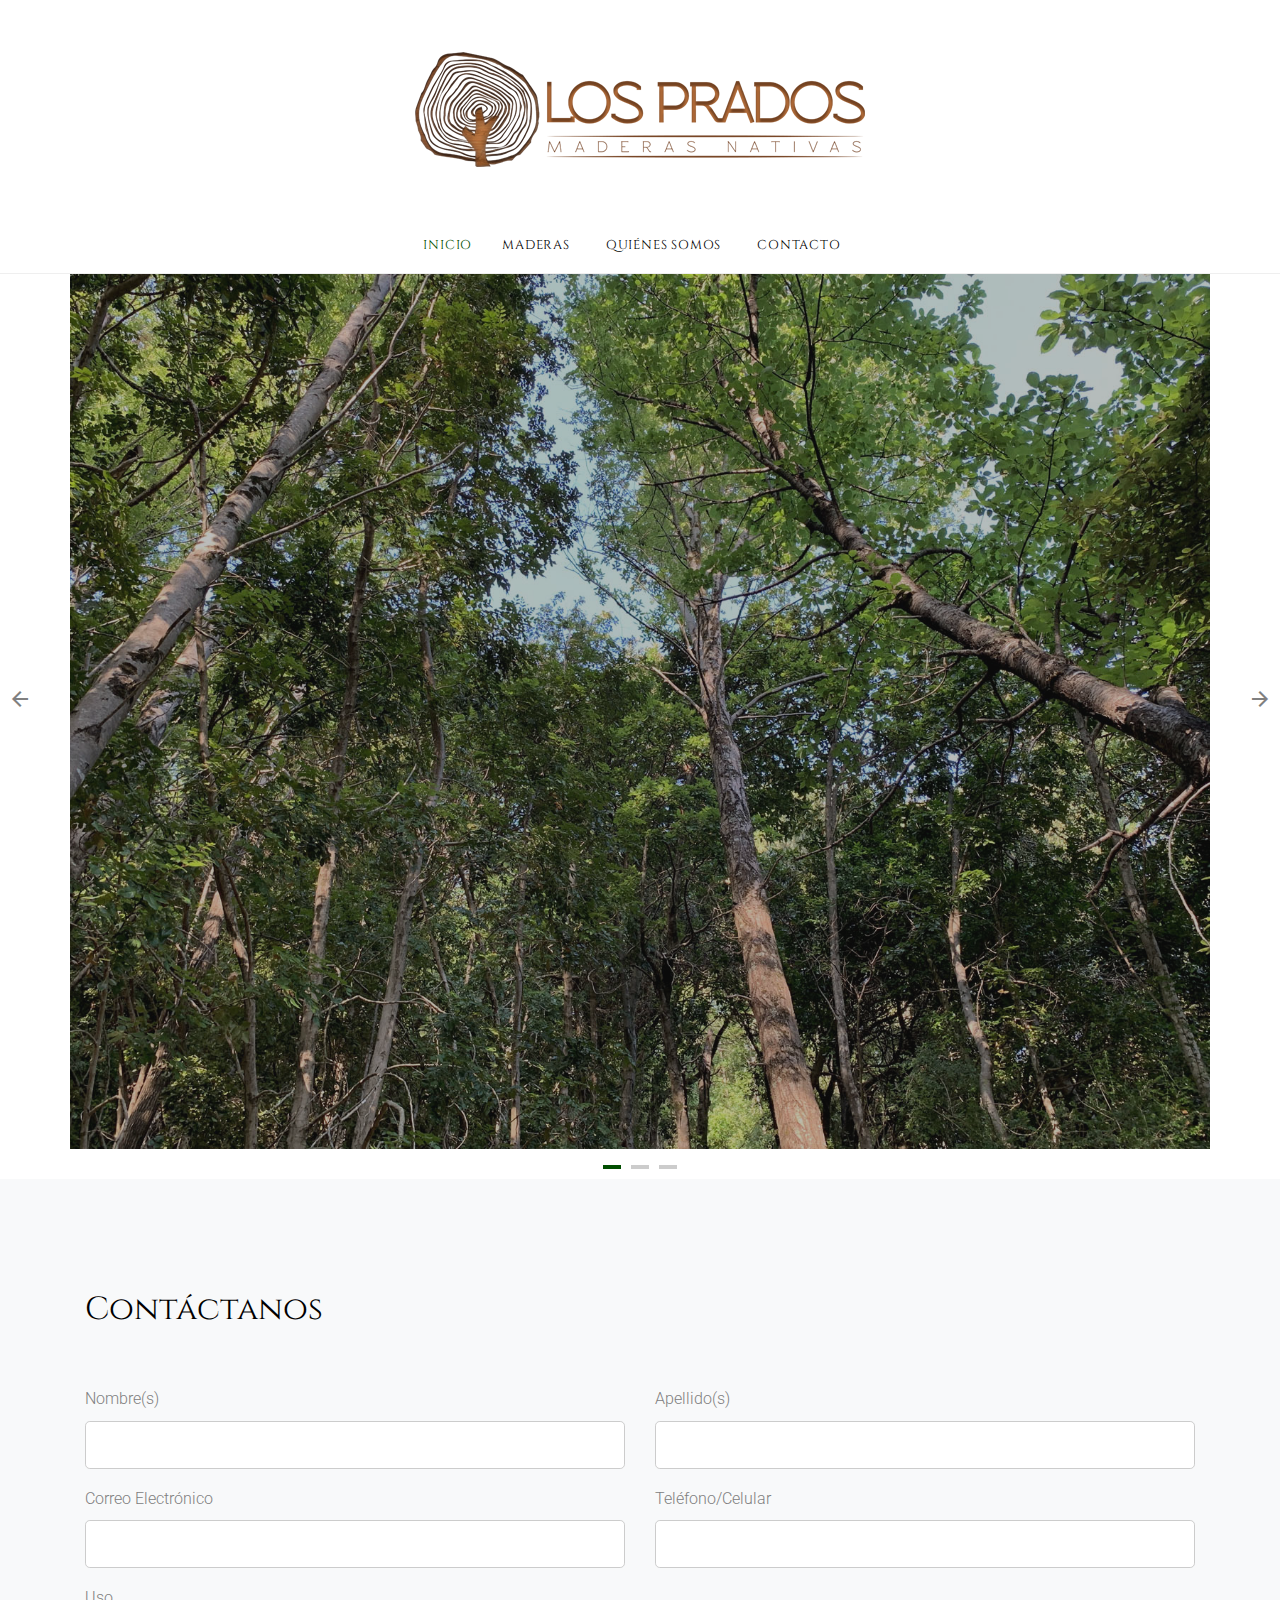
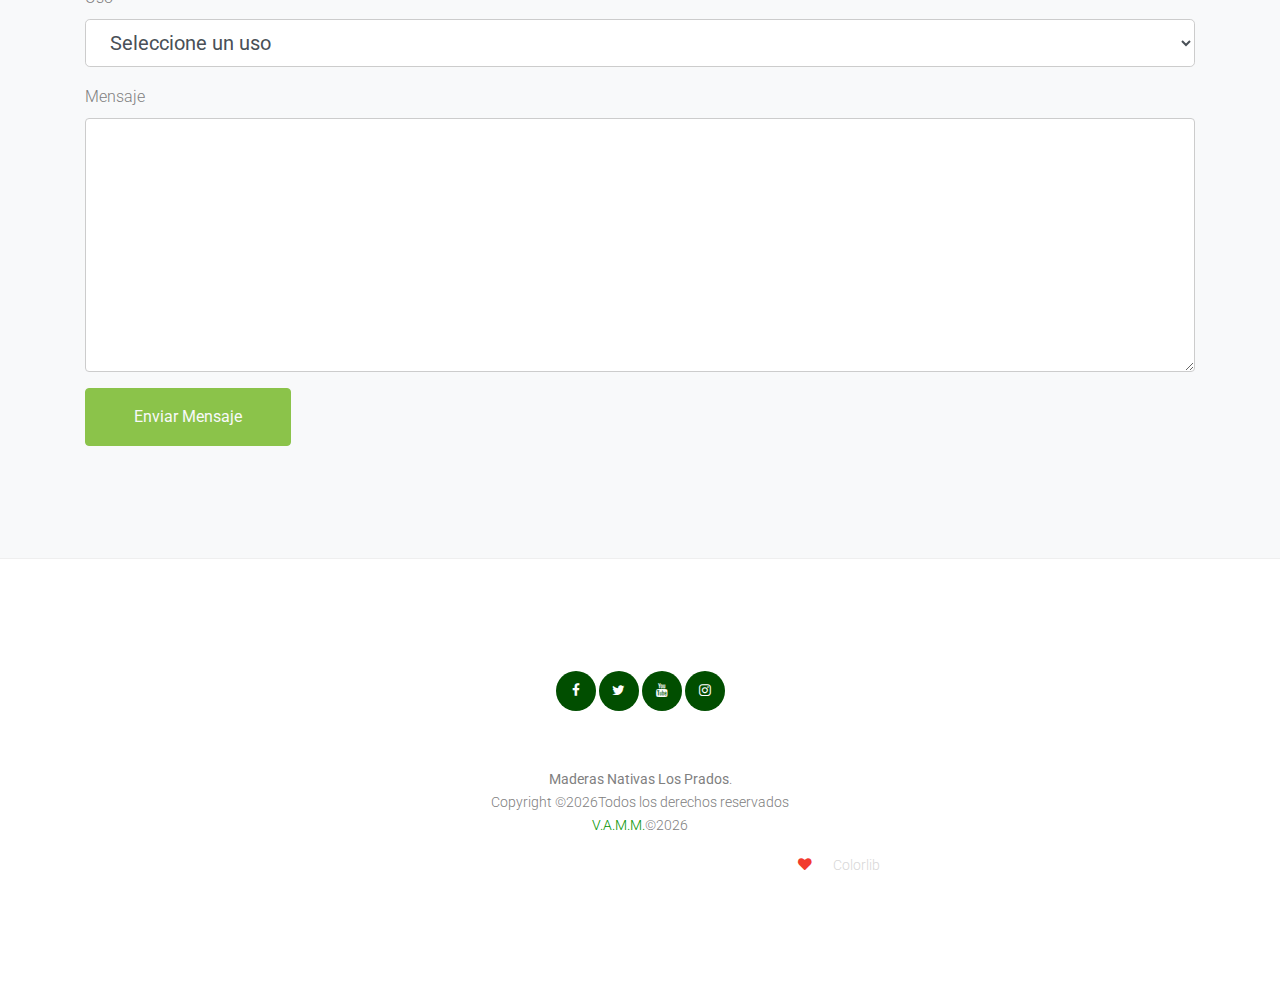
==== commit 58c00816: "Update index.html" ====
--- a/index.html
+++ b/index.html
@@ -197,18 +197,16 @@
           <div class="col-12">
             <div class="copyright">
                 <p>
-					Maderas Nativas Los Prados.<br>
-					<img src="images/logo.png" alt="" height="7%" width="7%" />
+			<b>Maderas Nativas Los Prados</b>.<br>
 					Copyright &copy;<script>document.write(new Date().getFullYear())</script>Todos los derechos reservados
 					<br>
-					<a href="mailto:vanm@outlook.cl">V.A.M.M.</a>&copy;<script>document.write(new Date().getFullYear())</script><a href="http://www.cre4te.com.ar"> &nbsp;   <img src="images/Logo-Cre4te-Web-Footer.png" alt="" width="3%" height="3%" /></a><br>
+					<a href="mailto:vanm@outlook.cl">V.A.M.M.</a>&copy;<script>document.write(new Date().getFullYear())</script><br>
 				</p>
 				<p style="color:#fff">
                     <!-- Link back to Colorlib can't be removed. Template is licensed under CC BY 3.0. -->
-                    Copyright &copy;<script>document.write(new Date().getFullYear());</script> All rights reserved | This template is made with <i class="icon-heart text-danger" aria-hidden="true"></i> by <a href="https://colorlib.com" target="_blank" >Colorlib</a>
+                    Copyright &copy;<script>document.write(new Date().getFullYear());</script> All rights reserved | This template is made with <i class="icon-heart text-danger" aria-hidden="true"></i> by <a href="https://colorlib.com" target="_blank" style="color:#D8D8D8" >Colorlib</a>
                     <!-- Link back to Colorlib can't be removed. Template is licensed under CC BY 3.0. -->
 				</p>
-
 
             </div>
           </div>
@@ -246,4 +244,4 @@
 
 </body>
 
-</html>+</html>
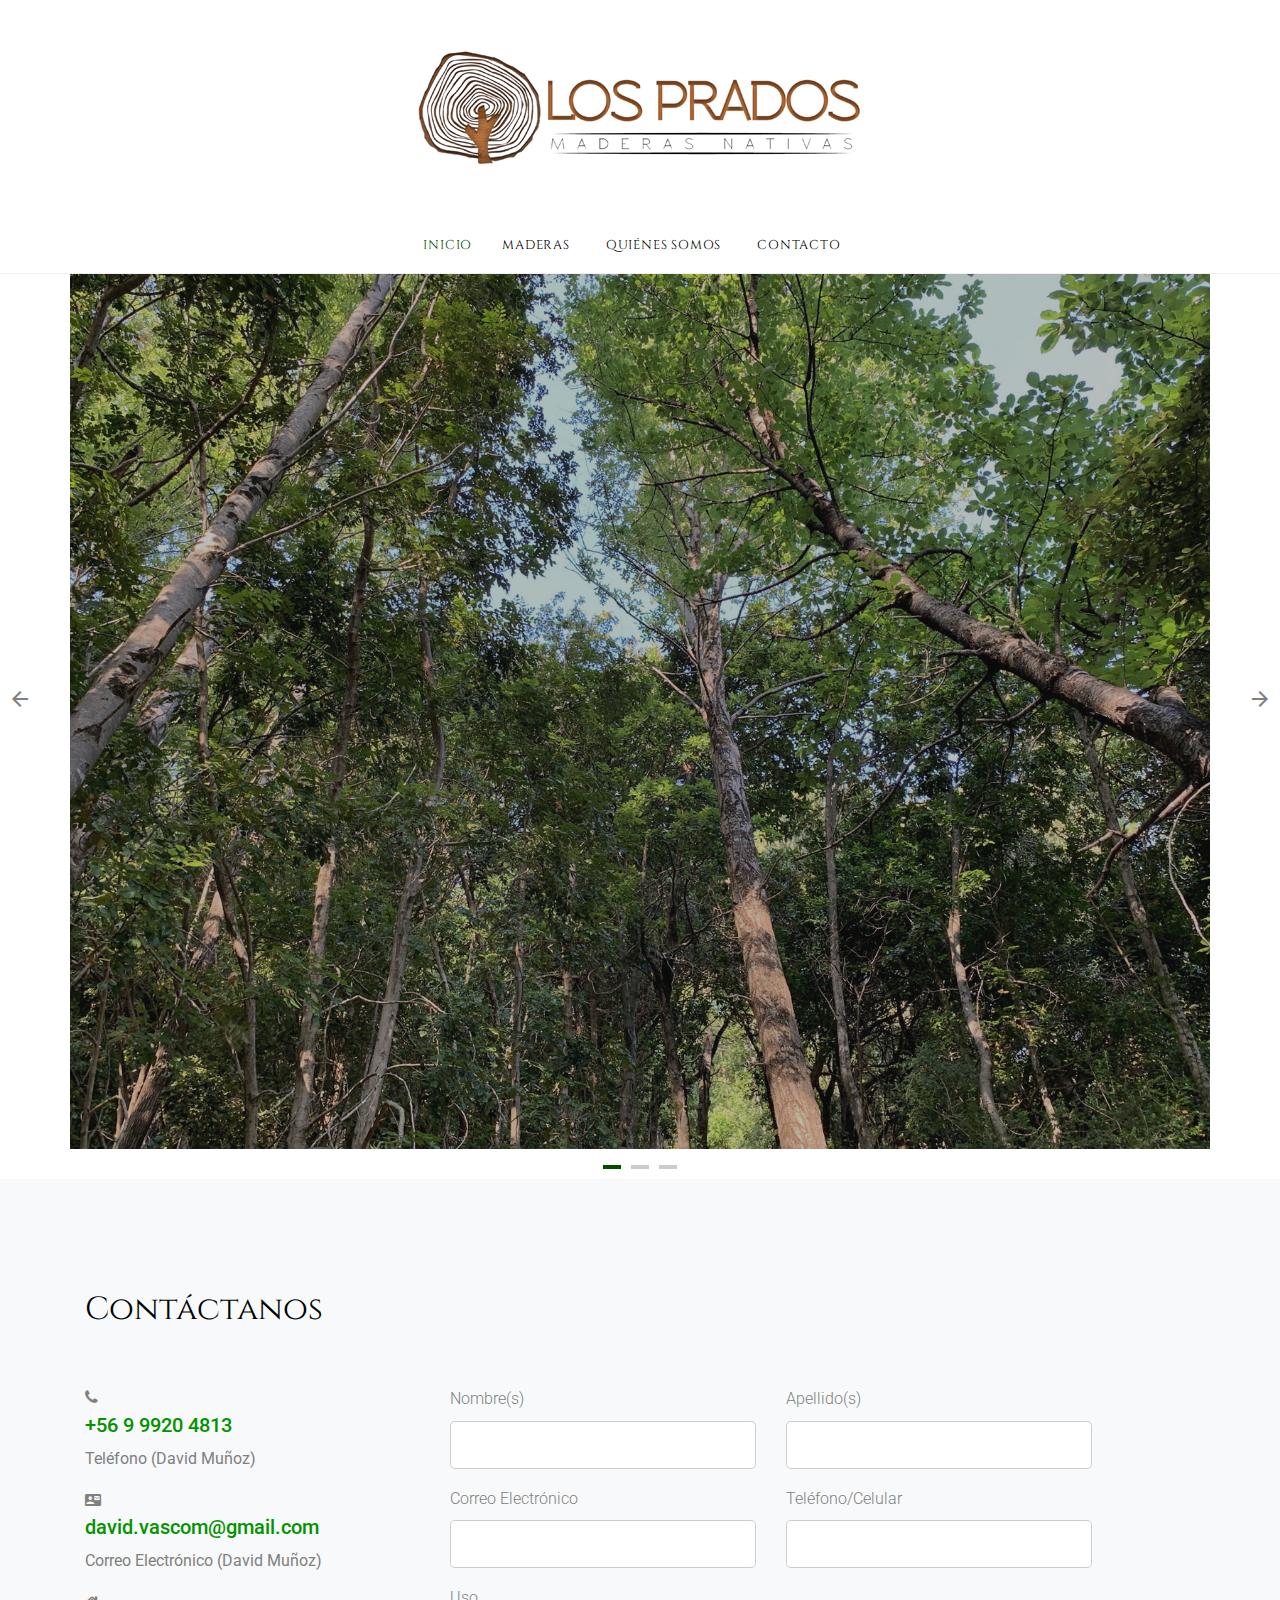
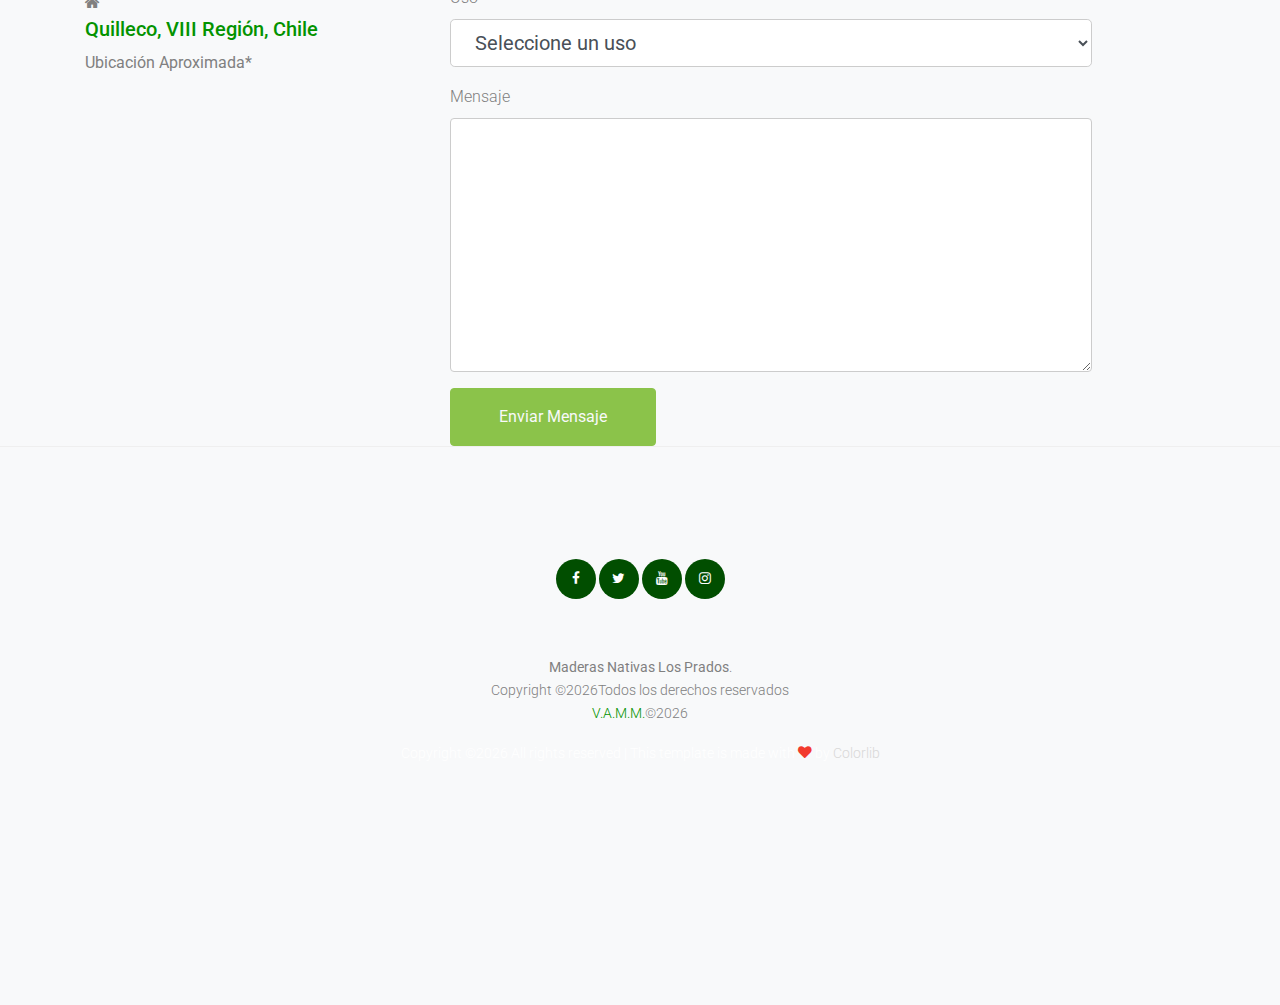
==== commit 000be3b3: "Update index.html" ====
--- a/index.html
+++ b/index.html
@@ -121,6 +121,33 @@
             <div class="section-title mb-5">
               <h2>Contáctanos</h2>
             </div>
+		  <div class="row">
+						<div class="col-lg-4 d-flex flex-column address-wrap">
+							<div class="single-contact-address d-flex flex-row">
+								<div class="icon">
+									<span class="lnr lnr-home"></span>
+								</div>
+							</div>
+							<div class="single-contact-address d-flex flex-row">
+								<div class="icon">
+									<span class="lnr lnr-phone-handset"></span>
+								</div>
+								<div class="contact-details">
+									<span class="icon-phone"></span>
+									<a href="tel:+56999204813"><h5 href="tel:+56999204813">+56 9 9920 4813</h5></a>
+									<p><b>Teléfono (David Muñoz)</b></p>
+									<span class="icon-contact_mail"></span>
+									<a href="mailto:david.vascom@gmail.com"><h5 href="mailto:david.vascom@gmail.com">david.vascom@gmail.com</h5></a>
+									<p><b>Correo Electrónico (David Muñoz)</b></p>
+									<span class="icon-home"></span>
+									<a href="https://www.google.com/maps/place/Quilleco,+B%C3%ADo+B%C3%ADo,+Chile/@-37.4741466,-71.9923753,15z/data=!3m1!4b1!4m5!3m4!1s0x966c0f7d281f63e7:0x77b07a1561aa0a6c!8m2!3d-37.4741645!4d-71.9836205"><h5>Quilleco, VIII Región, Chile</h5></a>
+									<p><b>Ubicación Aproximada*</b></p><br>
+									<iframe src="https://www.google.com/maps/embed?pb=!1m18!1m12!1m3!1d31012.24838474542!2d-71.96839441373974!3d-37.49382168737155!2m3!1f0!2f0!3f0!3m2!1i1024!2i768!4f13.1!3m3!1m2!1s0x966c0f7d281f63e7%3A0x77b07a1561aa0a6c!2zUXVpbGxlY28sIELDrW8gQsOtbywgQ2hpbGU!5e1!3m2!1ses-419!2sar!4v1581834356898!5m2!1ses-419!2sar" width="300" height="225" frameborder="0" style="border:0;" allowfullscreen=""></iframe>
+								</div>
+							</div>
+							<div class="single-contact-address d-flex flex-row">
+							</div>
+						</div>
             <form action="mail.php" method="post">
               
                   <div class="row">
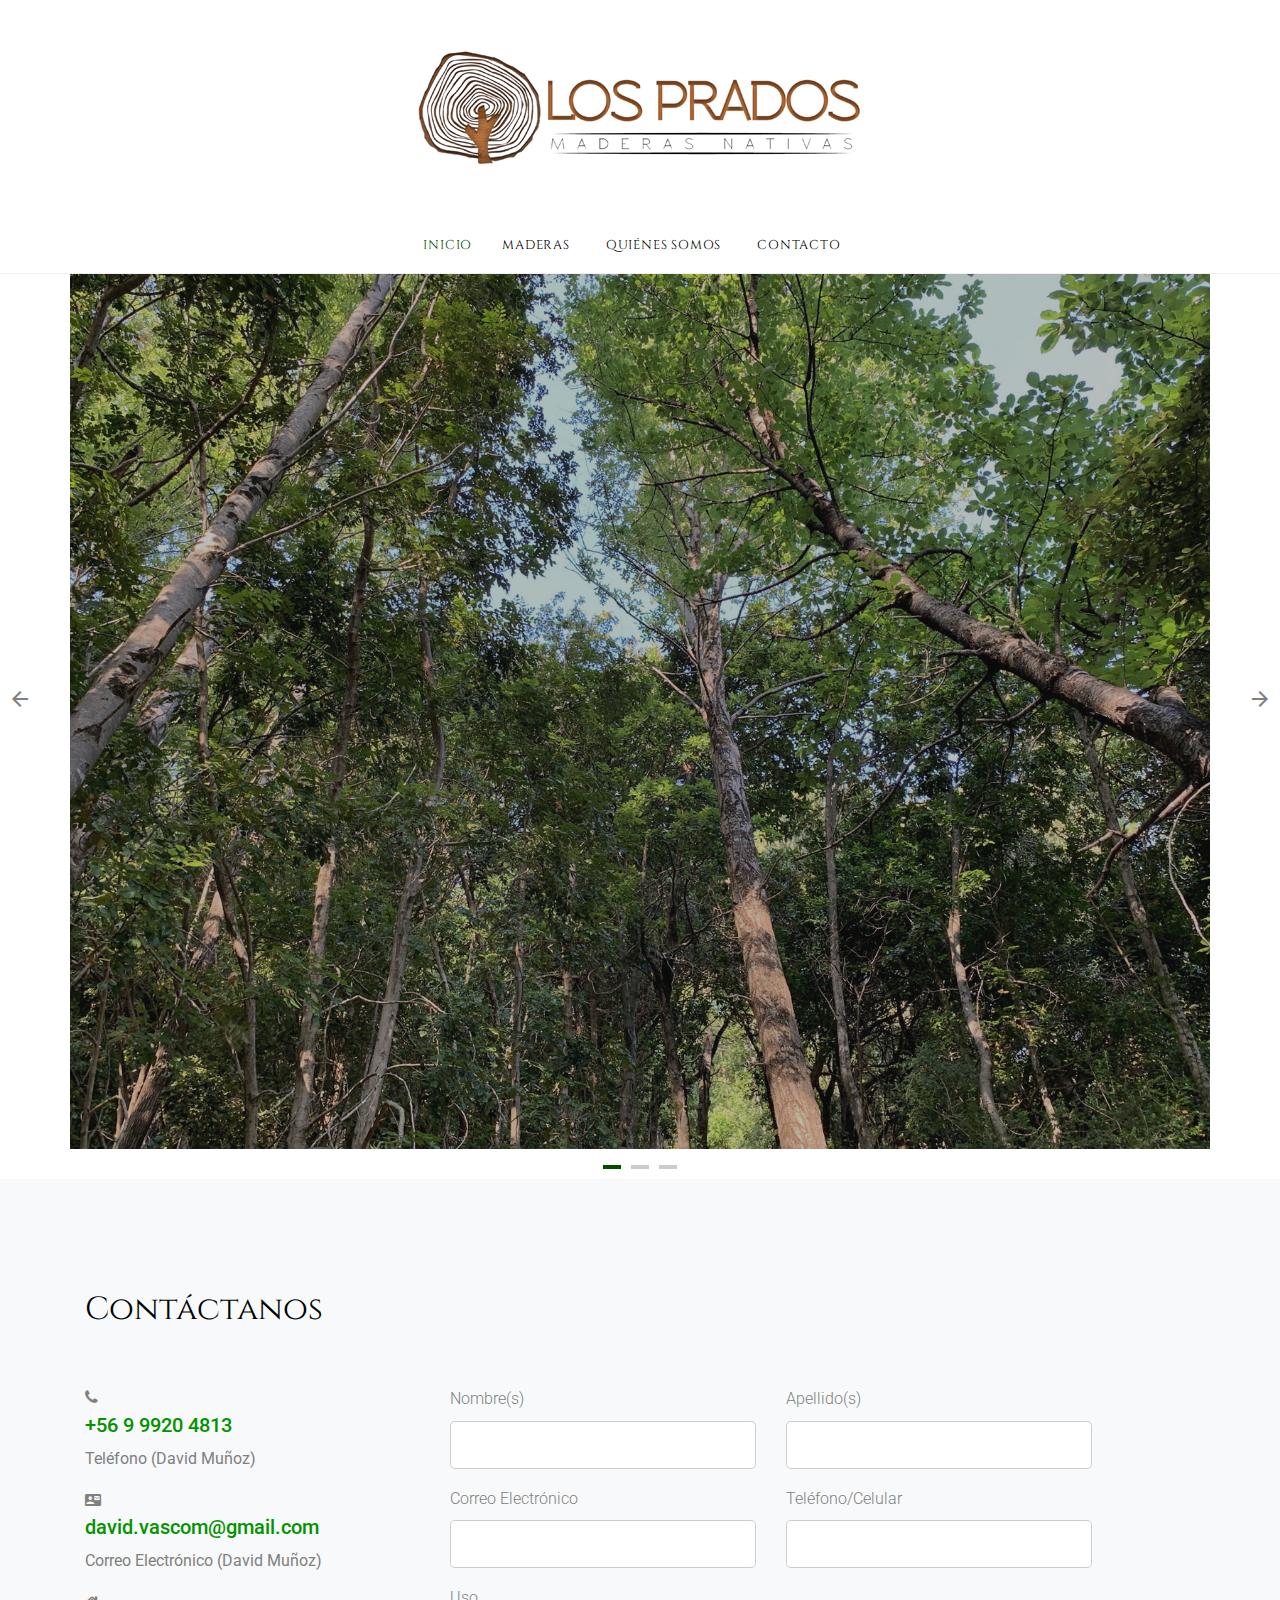
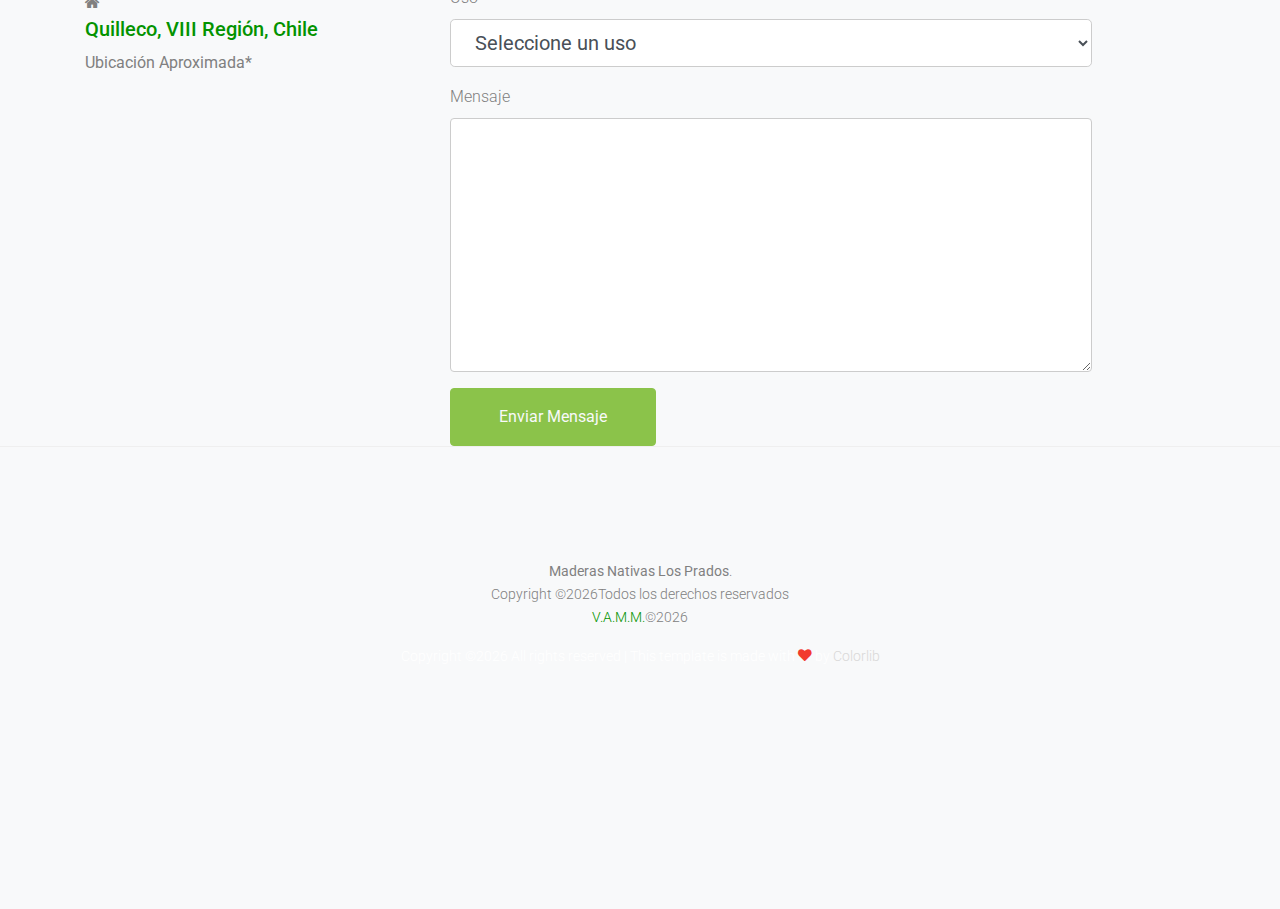
==== commit 6be0f763: "Update index.html" ====
--- a/index.html
+++ b/index.html
@@ -212,12 +212,6 @@
         
         <div class="row">
           <div class="col-12 text-center">
-            <div class="social-icons">
-              <a href="#"><span class="icon-facebook"></span></a>
-              <a href="#"><span class="icon-twitter"></span></a>
-              <a href="#"><span class="icon-youtube"></span></a>
-              <a href="#"><span class="icon-instagram"></span></a>
-            </div>
           </div>
         </div>
         <div class="row">
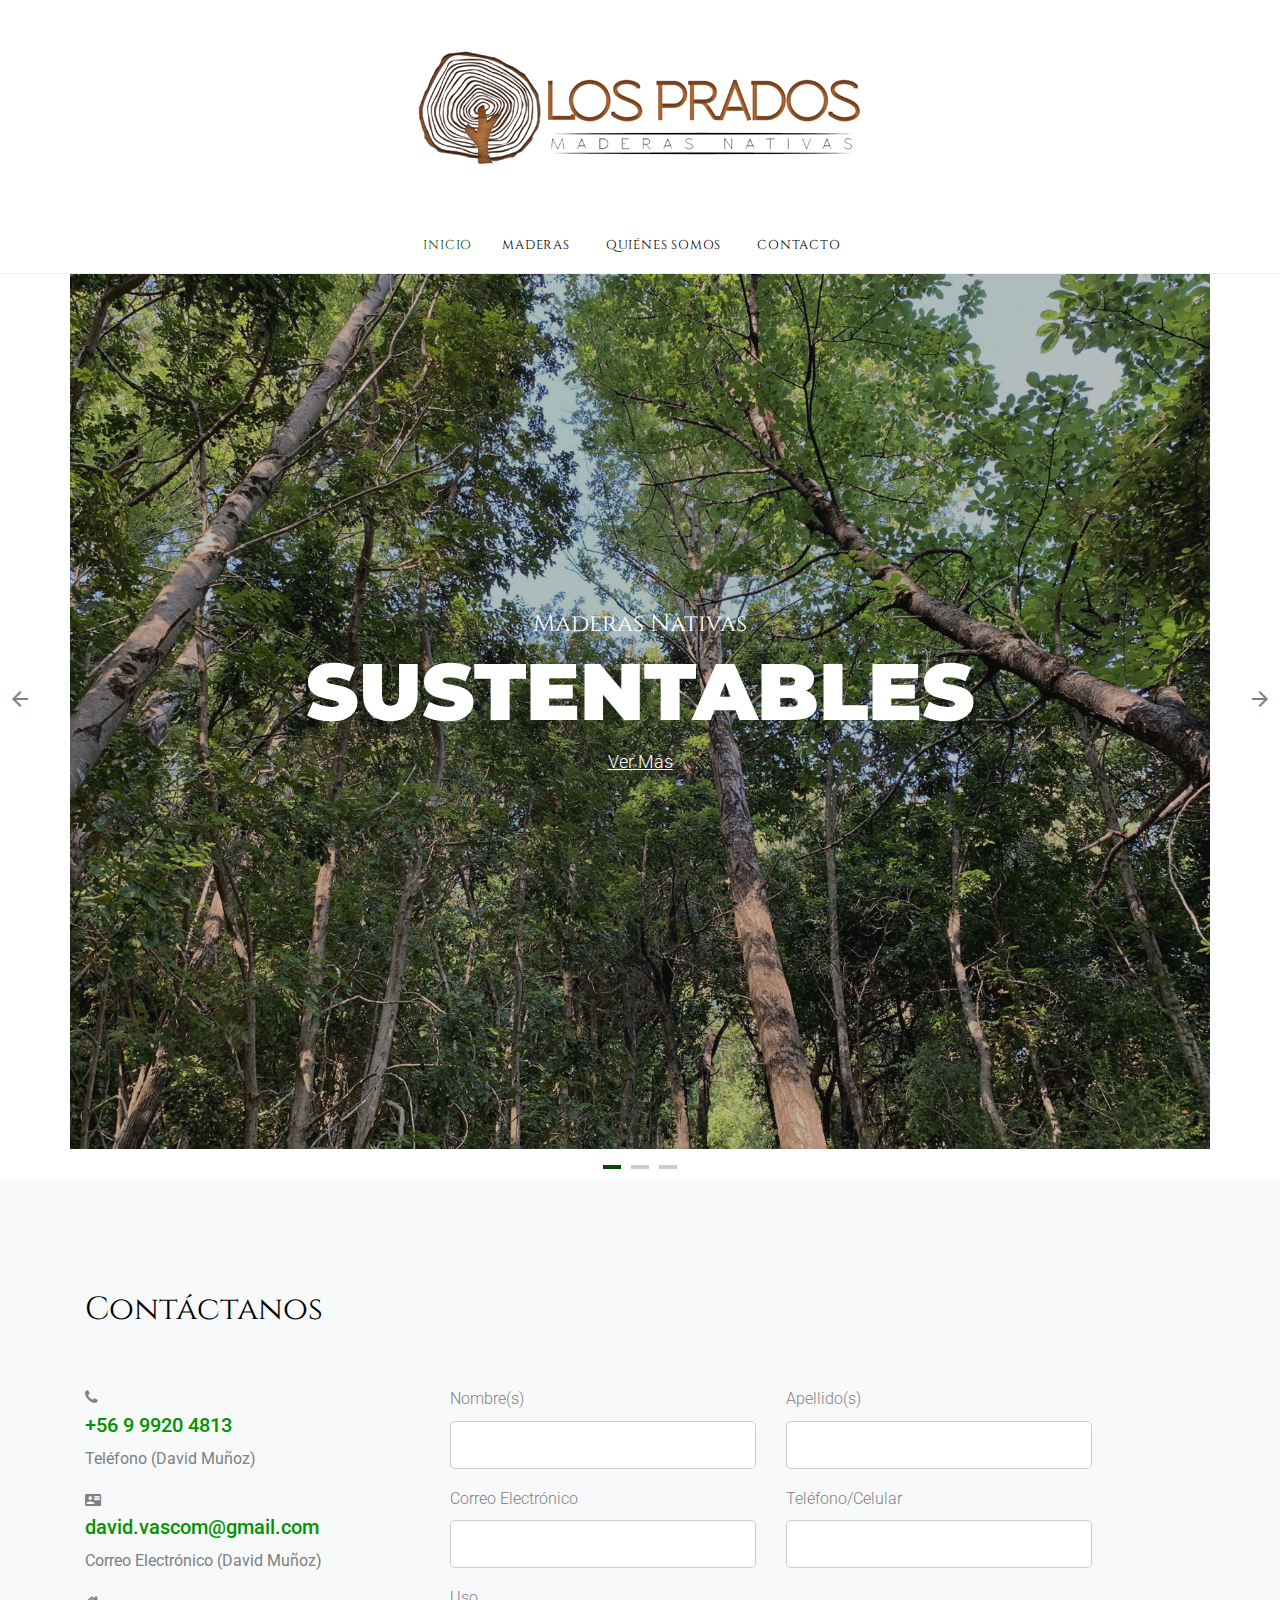
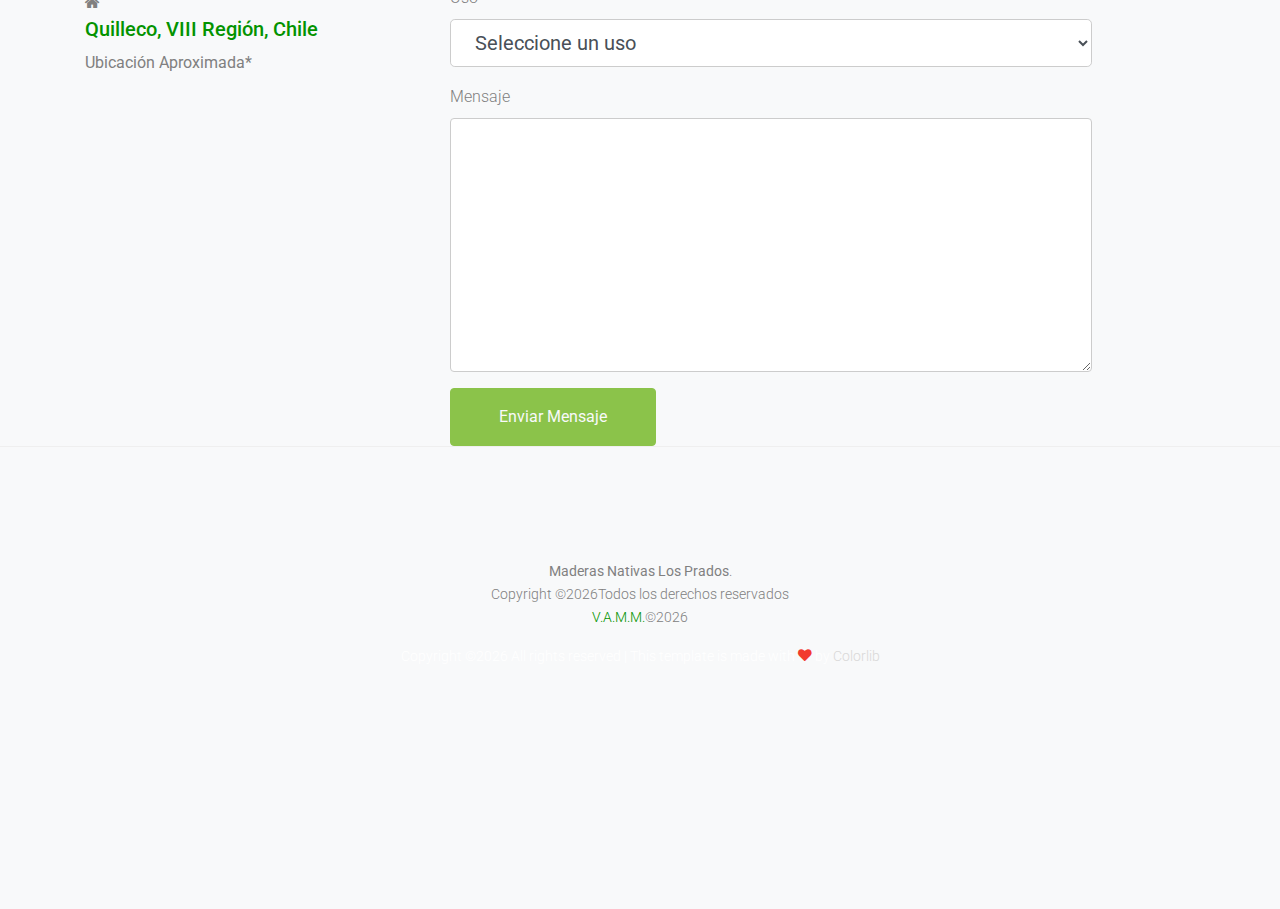
==== commit 46a1ff96: "Update index.html" ====
--- a/index.html
+++ b/index.html
@@ -93,6 +93,9 @@
 	  <div class="intro-section container" style="background-image: url('images/hero_3.jpg');">
         <div class="row justify-content-center text-center align-items-center">
           <div class="col-md-8">
+      		<span class="sub-title">Maderas Nativas</span>
+		<h1>Sustentables</h1>
+		  <p><a href="shop.html">Ver Más</a></p>
           </div>
         </div>
       </div>
@@ -100,6 +103,9 @@
       <div class="intro-section container" style="background-image: url('images/hero_2.jpg');">
         <div class="row justify-content-center text-center align-items-center">
           <div class="col-md-8">
+		  <span class="sub-title">Fortalecemos y cuidamos</span>
+		  <h1>Nuestros Bosques</h1>
+		  <p><a href="about.html">Ver Más</a></p>
           </div>
         </div>
       </div>
@@ -107,6 +113,9 @@
 	  <div class="intro-section container" style="background-image: url('images/hero_1.jpg');">
 		<div class="row justify-content-center text-center align-items-center">
 		 <div class="col-md-8">
+			 <span class="sub-title">Maderas de</span>
+			 <h1>La Más Alta Calidad</h1>
+			 <p><a href="shop.html">Ver Más</a></p>
 		 </div>
 		</div>
 	  </div>
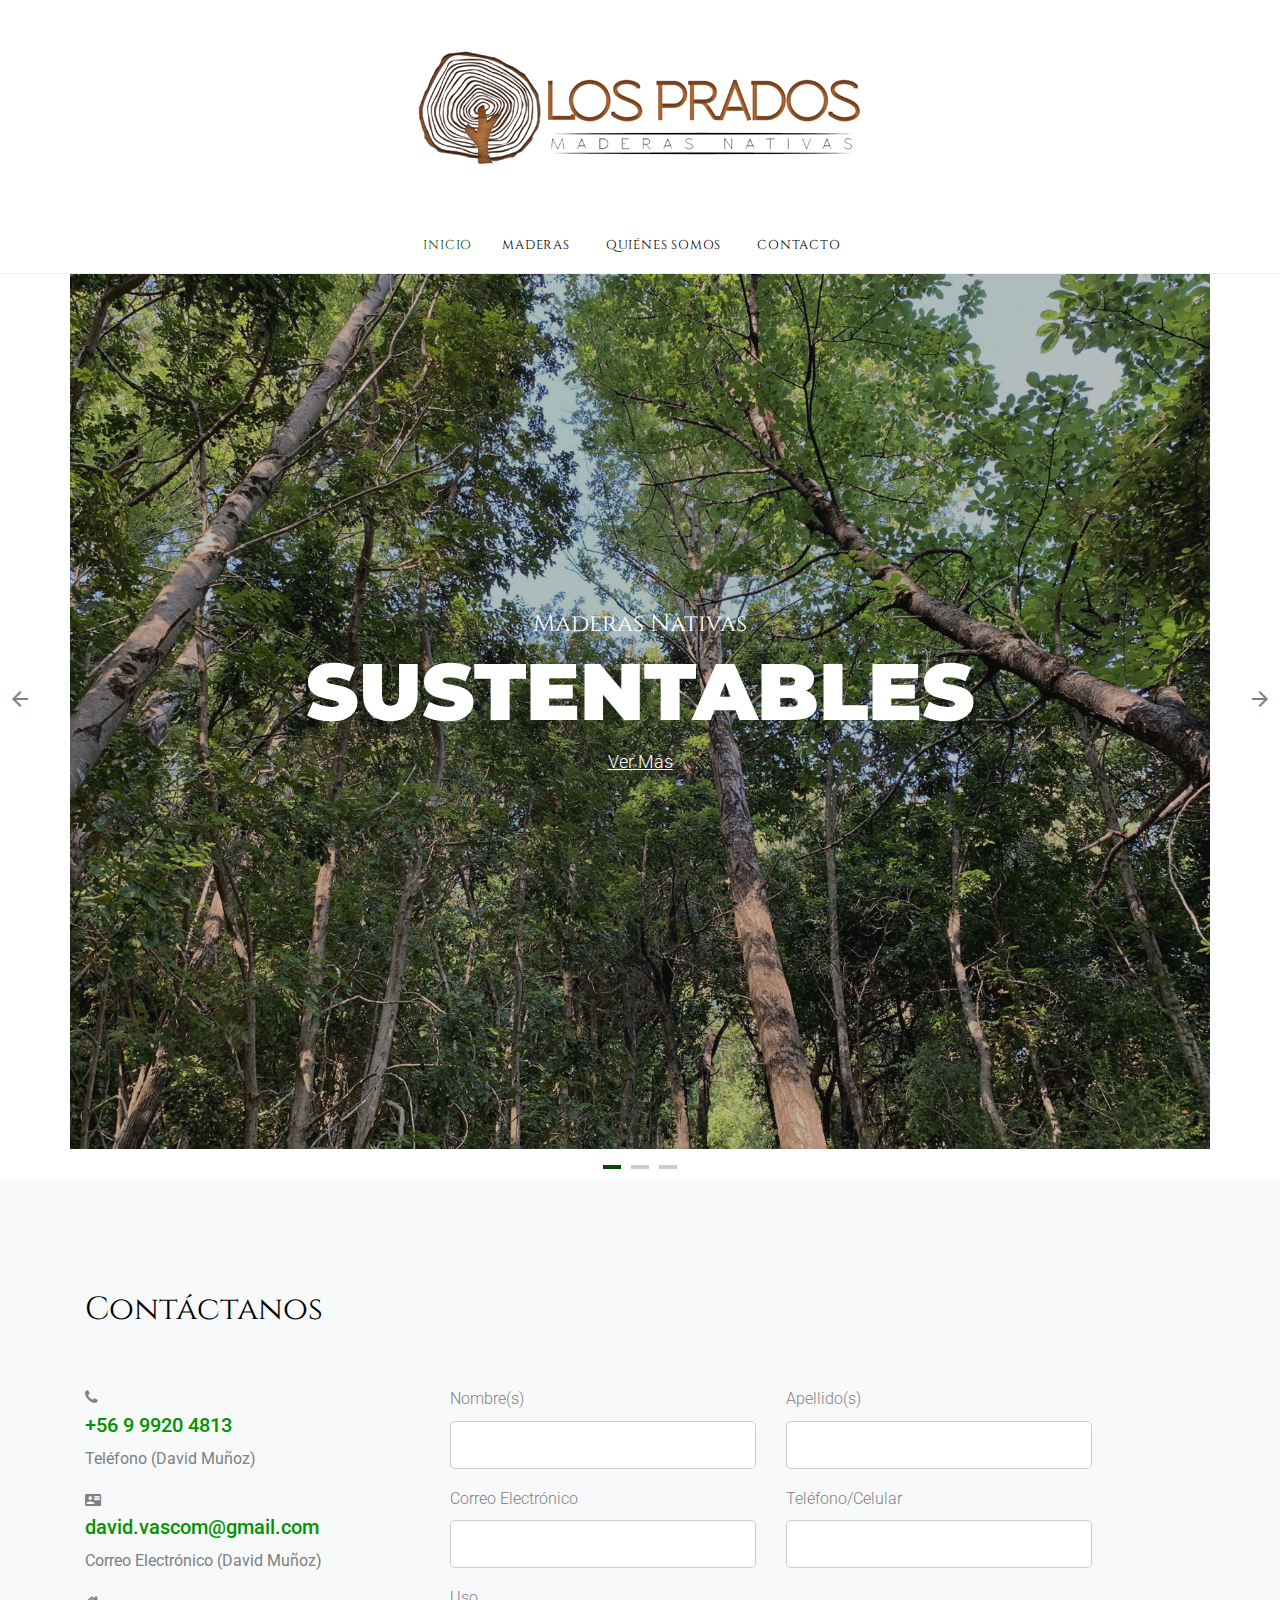
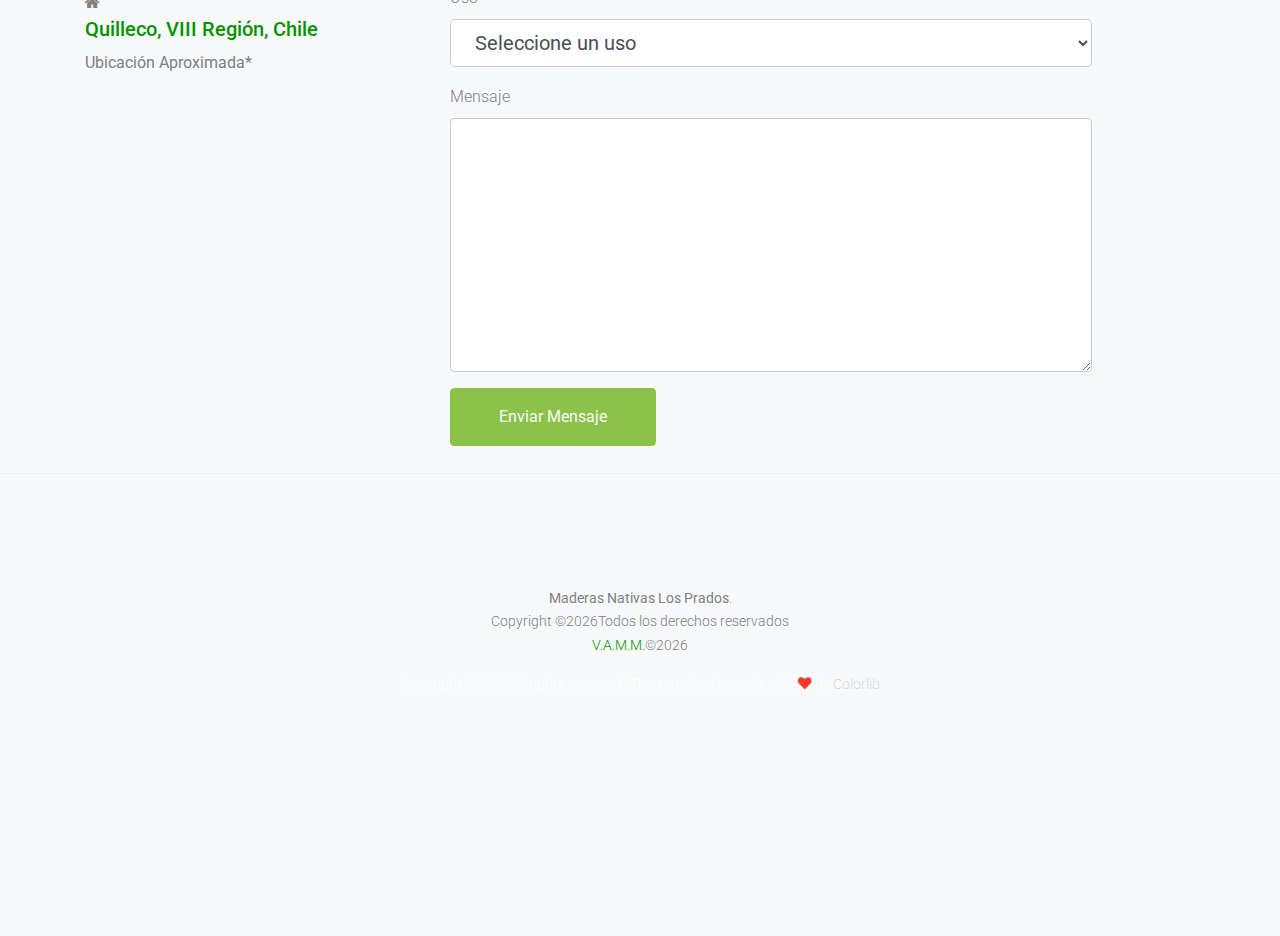
==== commit 1353daaf: "Update index.html" ====
--- a/index.html
+++ b/index.html
@@ -215,7 +215,7 @@
       </div>
     </div>
 
-    
+    <br>
     <div class="footer">
       <div class="container">
         
